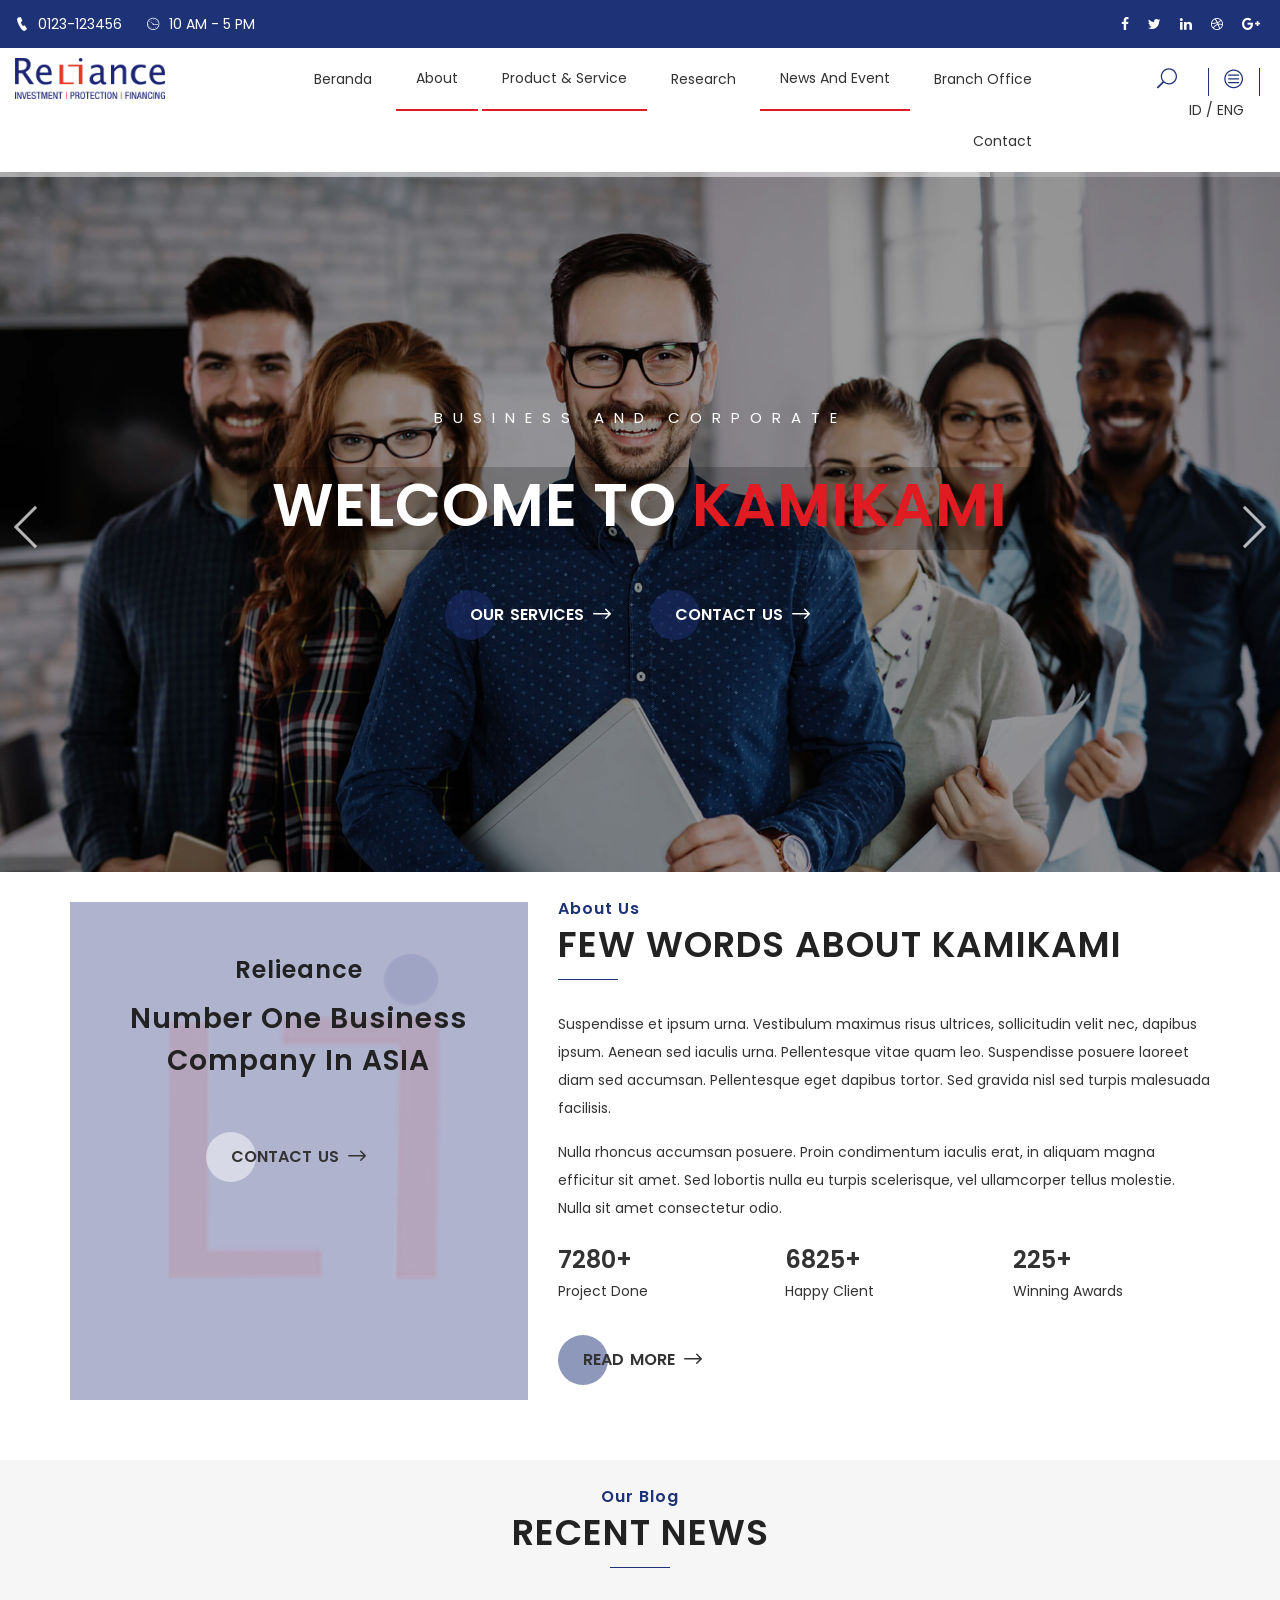
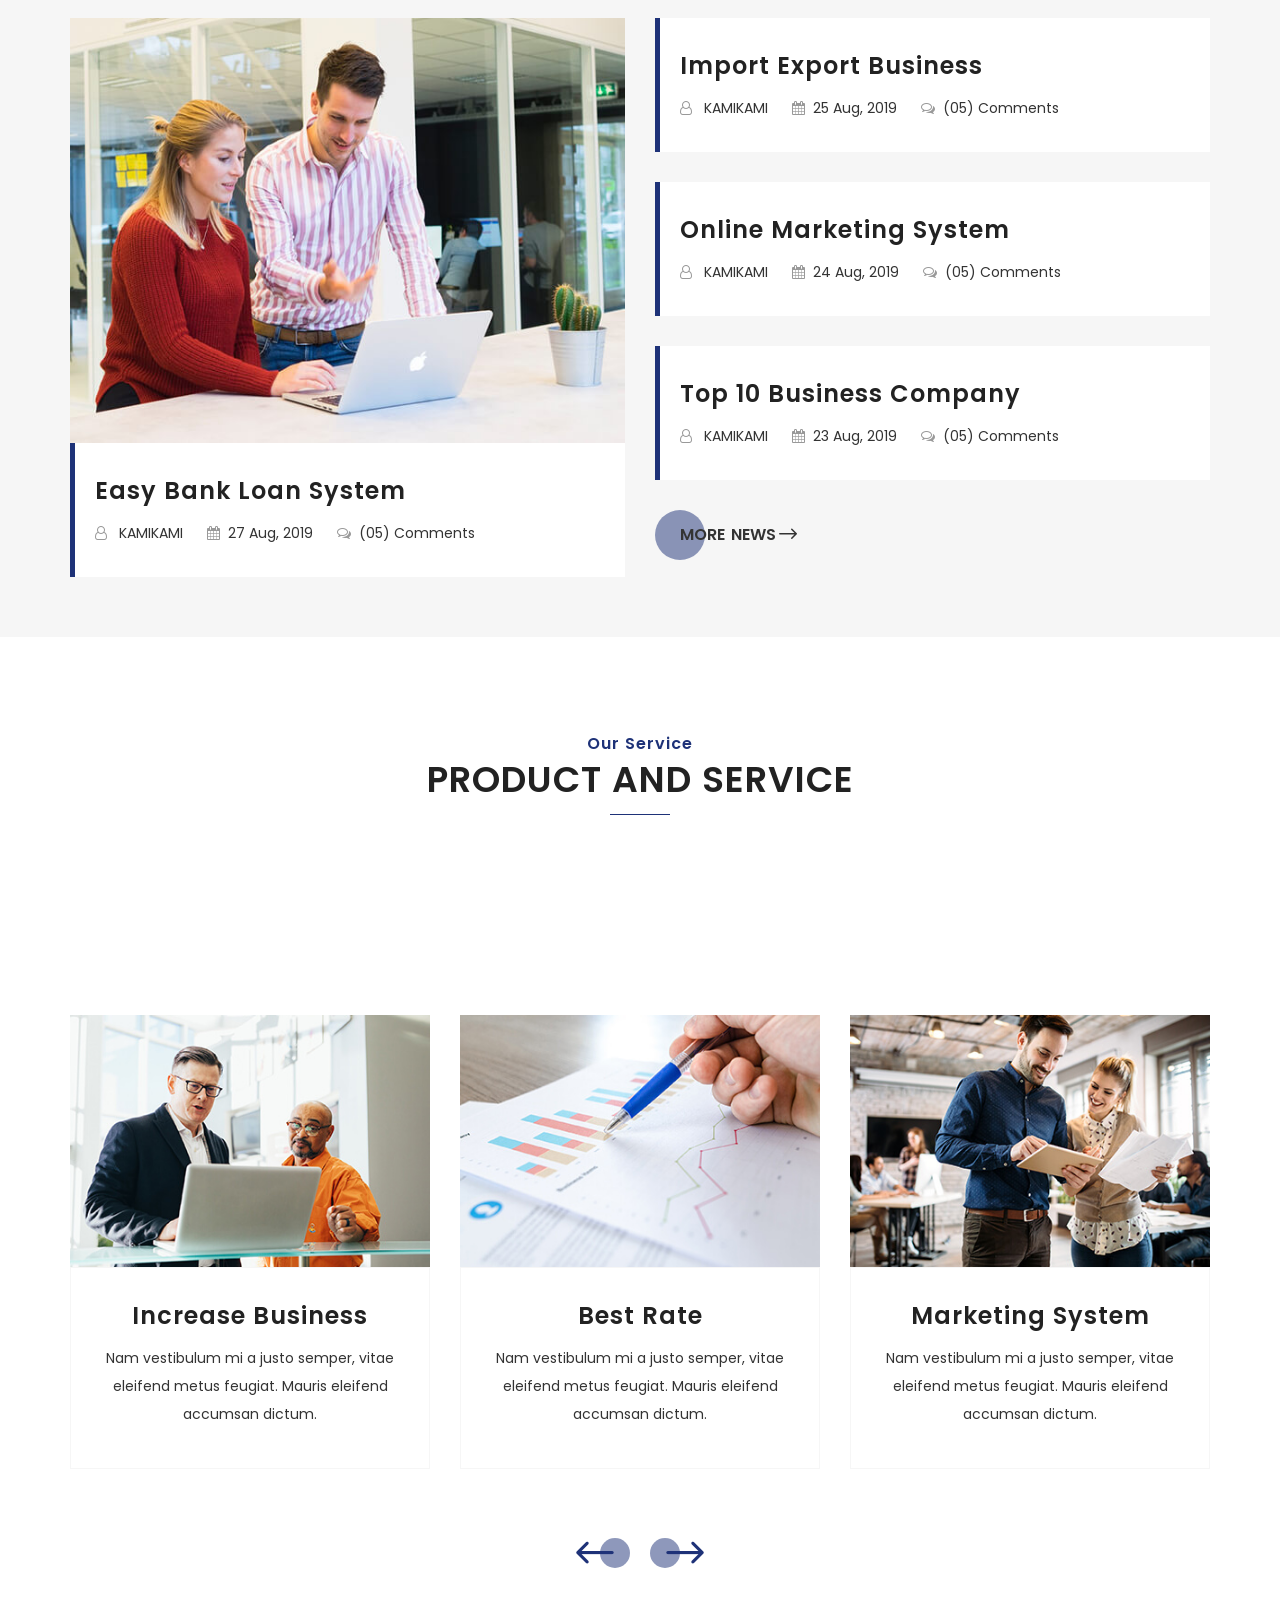
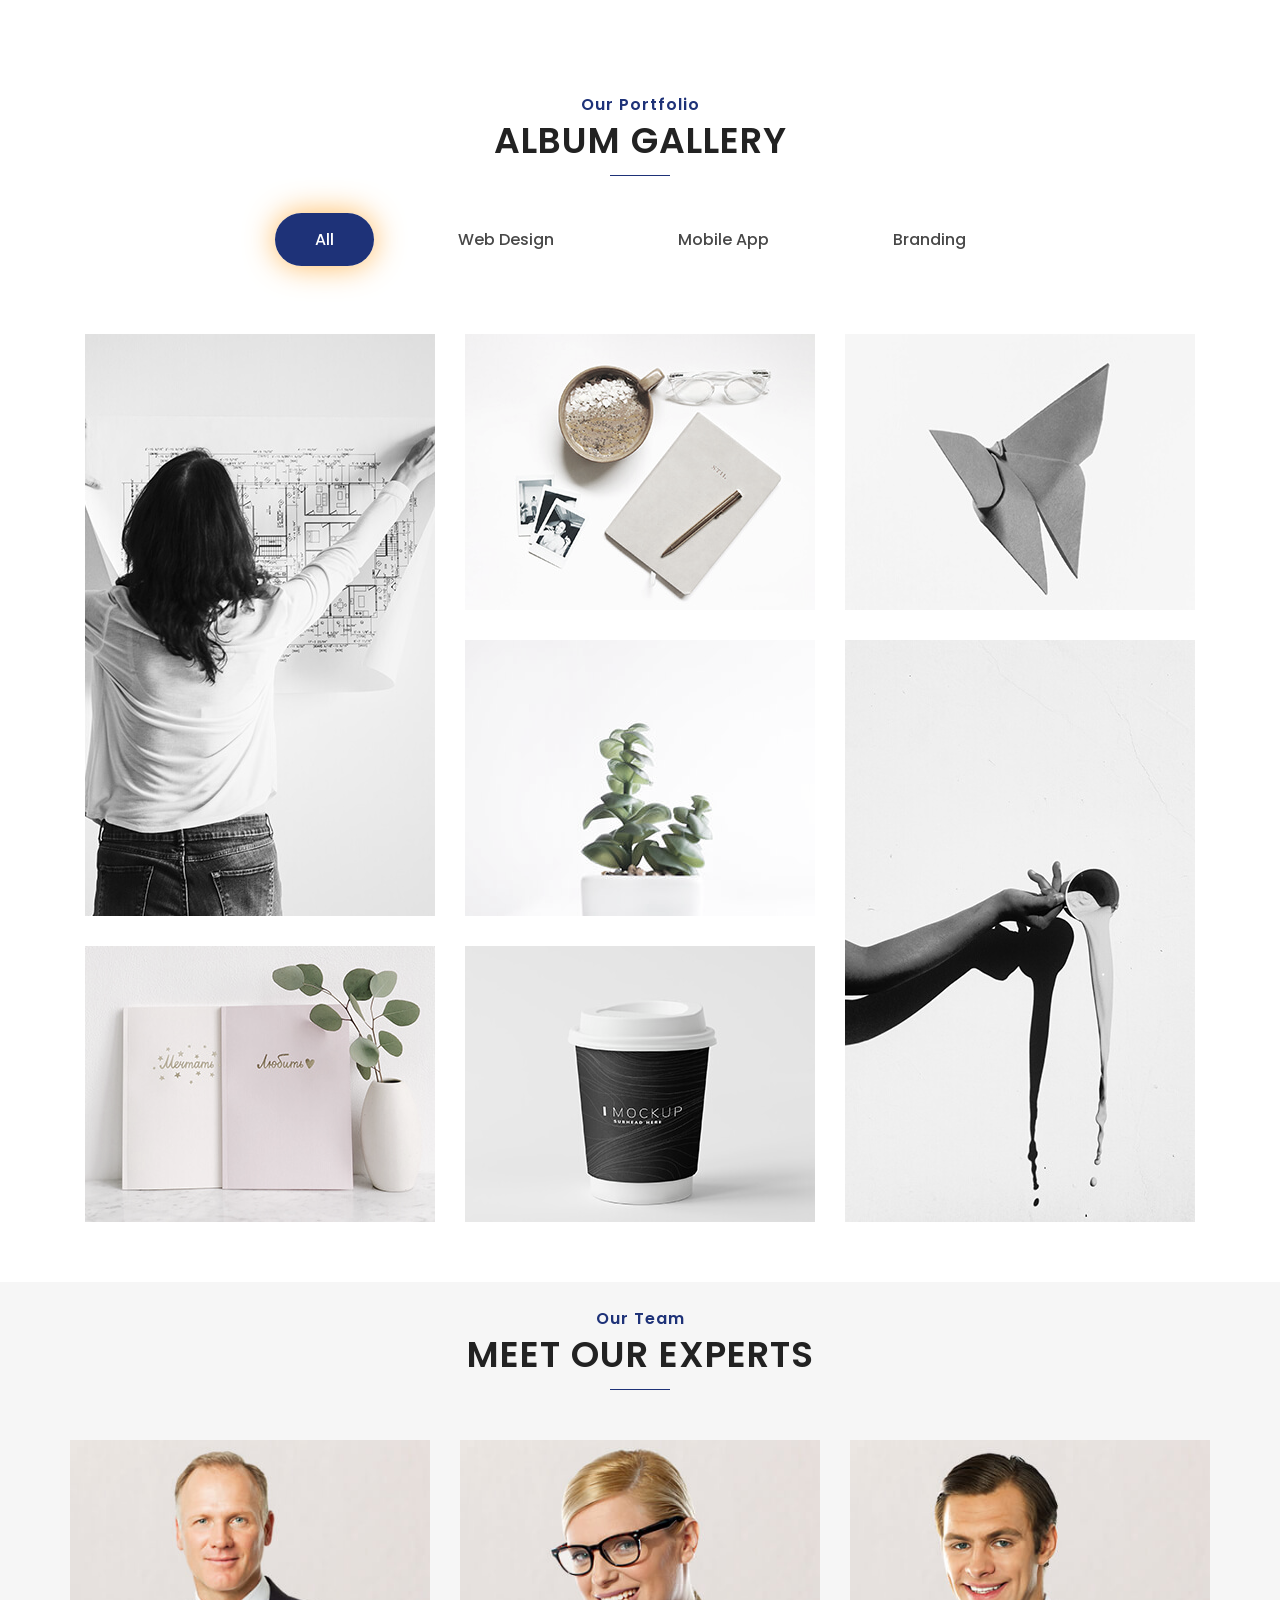
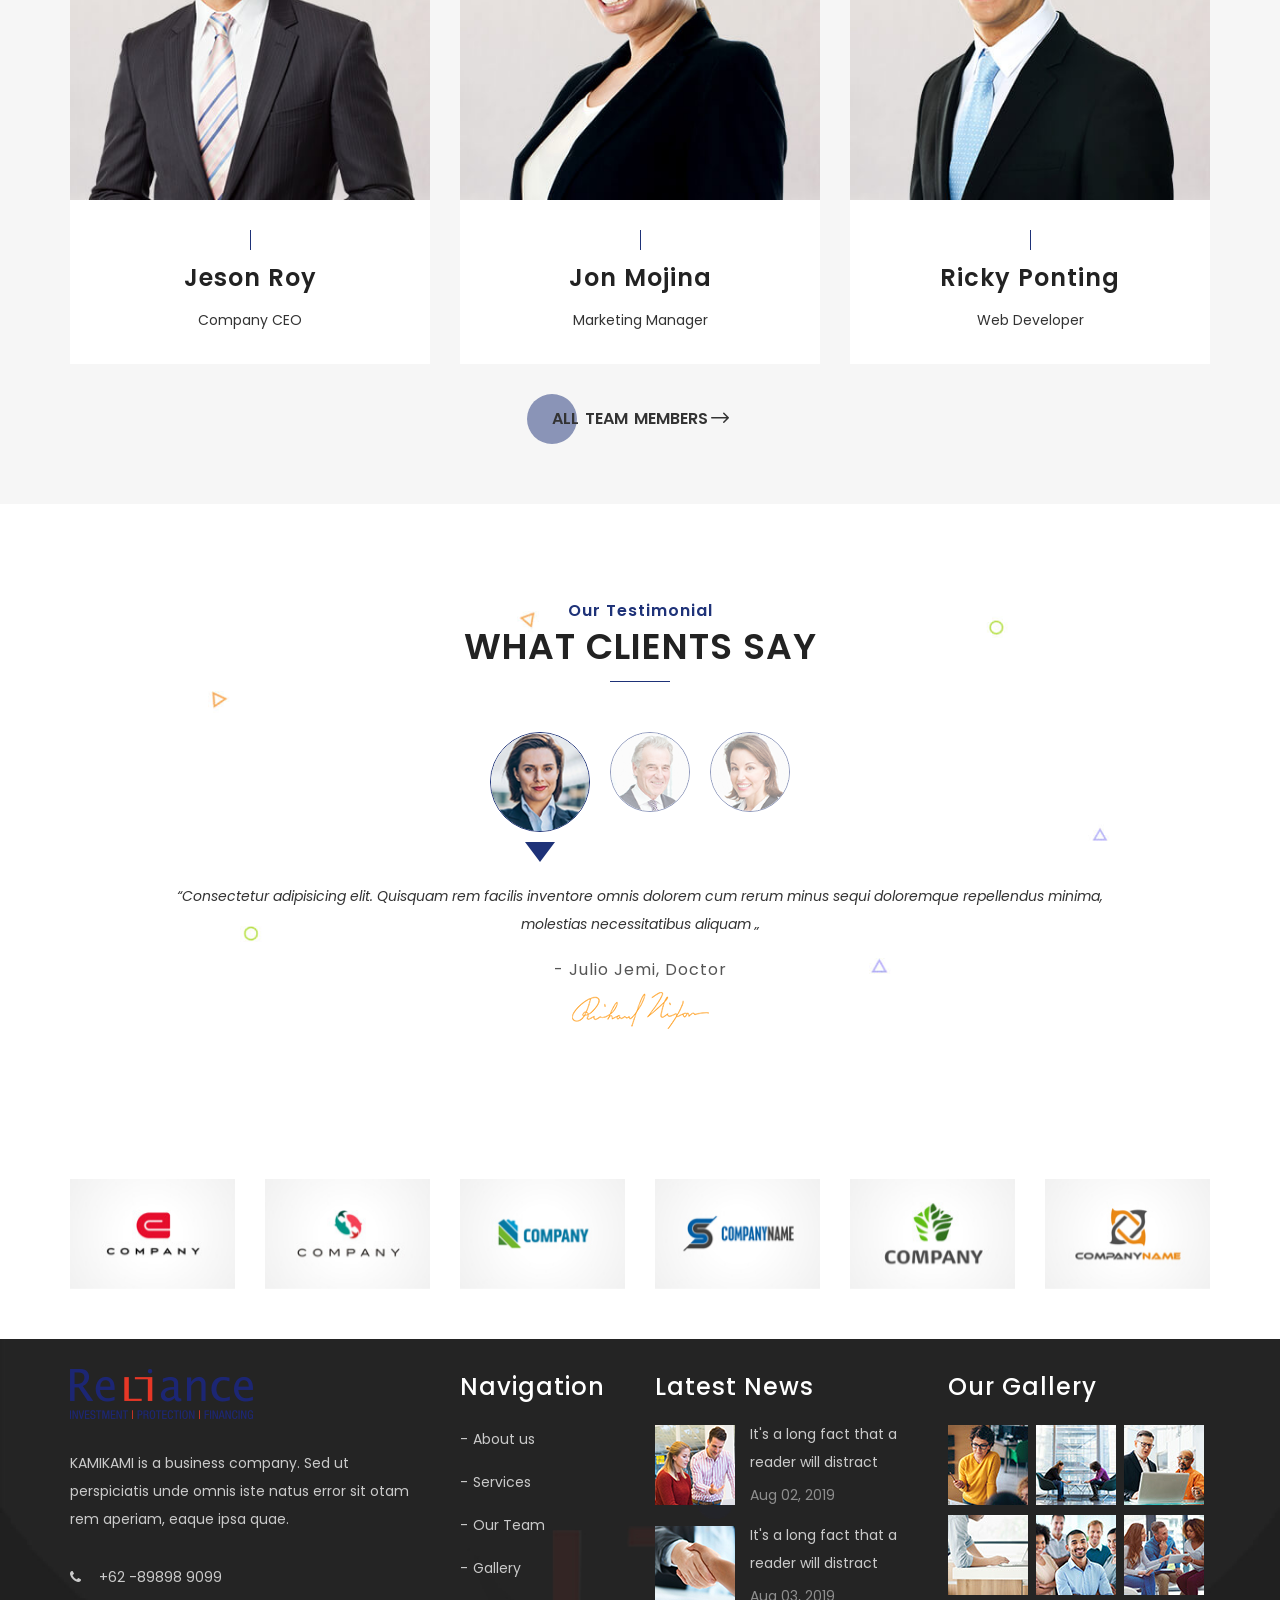
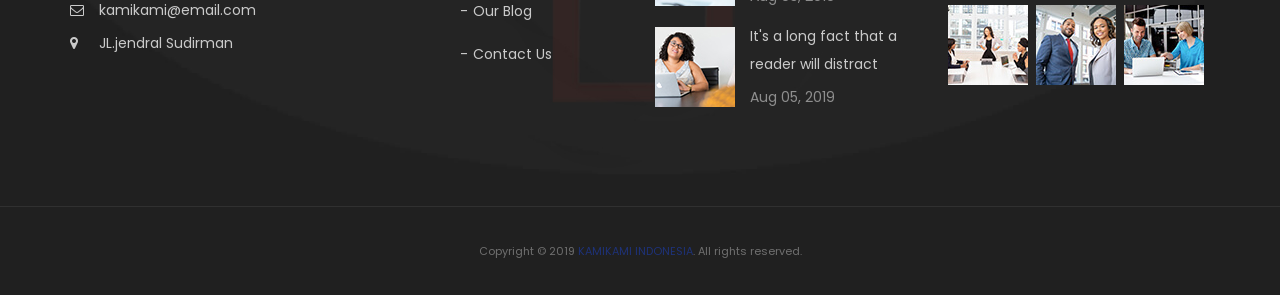
==== index.html @ caf6e126 "relience" ====
<!DOCTYPE html>
<html lang="en">


<head>

    <meta charset="utf-8">
    <meta http-equiv="X-UA-Compatible" content="IE=edge">
    <meta name="viewport" content="width=device-width, initial-scale=1">
    <meta name="description" content="KAMIKAMI - Business And Corporate HTML Template">
    <meta name="keywords" content="">
    <meta name="author" content="irstheme">

    <title>Relieance</title>

    <!-- Favicon -->
    <link href="images/favicon.ico" rel="shortcut icon" type="image/ico">
    <link href="images/favicon.ico" rel="icon" type="image/ico">

    <!-- Google Fonts -->
    <link href="https://fonts.googleapis.com/css?family=Poppins:400,500,600,700" rel="stylesheet">

    <!-- Bootstrap CSS -->
    <link href="css/bootstrap.min.css" rel="stylesheet">
    <!-- font-awesome CSS -->
    <link href="css/font-awesome.min.css" rel="stylesheet">
    <!-- elegant-fonts CSS -->
    <link href="css/elegant-fonts.css" rel="stylesheet">
    <!-- icofont.min CSS -->
    <link href="css/icofont.min.css" rel="stylesheet">
    <!-- stellarnav.min CSS -->
    <link href="css/stellarnav.min.css" rel="stylesheet">
    <!-- animate.min CSS -->
    <link href="css/animate.min.css" rel="stylesheet">
    <!-- animated-text CSS -->
    <link href="css/animated-text.css" rel="stylesheet">
    <!-- owl CSS -->
    <link href="css/owl.css" rel="stylesheet">
    <!-- slick CSS -->
    <link href="css/slick.css" rel="stylesheet">
    <!-- slick-theme CSS -->
    <link href="css/slick-theme.css" rel="stylesheet">
    <!-- jarallax CSS -->
    <link href="css/jarallax.css" rel="stylesheet">
    <!-- pogo-slider CSS -->
    <link href="css/pogo-slider.css" rel="stylesheet">

    <!-- Style CSS -->
    <link href="css/style.css" rel="stylesheet">

    <!-- Responsive CSS -->
    <link href="css/responsive.css" rel="stylesheet">

    <!-- HTML5 Shim and Respond.js IE8 support of HTML5 elements and media queries -->
    <!-- WARNING: Respond.js doesn't work if you view the page via file:// -->
    <!--[if lt IE 9]>
        <script src="https://oss.maxcdn.com/libs/html5shiv/3.7.0/html5shiv.js"></script>
        <script src="https://oss.maxcdn.com/libs/respond.js/1.4.2/respond.min.js"></script>
    <![endif]-->


</head>

<body>

    <!-- Preloader start -->
    <!-- <div id="preloader"></div> -->

    <!-- Header Start -->
    <header class="header-area header-two-area">
        <!-- Header Top Bar Start -->
        <div class="header-topbar-area">
            <div class="container-fluid">
                <div class="row">
                    <div class="col-lg-4 col-sm-7">
                        <div class="header-topbar-col">
                            <ul>
                                <li><i class="icofont-ui-call"></i> 0123-123456</li>
                                <li><i class="icofont-wall-clock"></i> 10 AM - 5 PM</li>
                            </ul>
                        </div>
                    </div>
                    <div class="col-lg-8 col-sm-5">
                        <div class="header-topbar-col topbar-social">
                            <ul>
                                <li><a href="#"><i class="fa fa-facebook"></i></a></li>
                                <li><a href="#"><i class="fa fa-twitter"></i></a></li>
                                <li><a href="#"><i class="fa fa-linkedin"></i></a></li>
                                <li><a href="#"><i class="fa fa-dribbble"></i></a></li>
                                <li><a href="#"><i class="fa fa-google-plus"></i></a></li>
                            </ul>
                        </div>
                    </div>
                </div>
            </div>
        </div>
        <div class="main-nav sticky-header">
            <div class="container-fluid">
                <div class="row">
                    <div class="col-xl-2 col-lg-2 col-md-4 col-sm-6 col-10">
                        <div class="header-logo">
                            <a href="#">
                                <img src="images/logo.png" alt="" class="img-fluid">
                            </a>
                        </div>
                    </div>
                    <div class="col-xl-8 col-lg-8 col-md-4 col-sm-3 col-2">
                        <div id="main-nav" class="stellarnav">
                            <ul>
                                <li><a href="">Beranda</a></li>
                                <li class="current-menu-item menu-item-has-children"><a href="#">About</a>
                                    <ul>
                                        <li><a href="#">Profile</a></li>
                                        <li><a href="#">Visi & Misi</a></li>
                                        <li><a href="#">Milestpone & Award</a></li>
                                        <li><a href="">Anual Report</a></li>



                                    </ul>
                                </li>

                                <li class="current-menu-item menu-item-has-children"><a href="#">Product & Service</a>
                                    <ul>
                                        <li><a href="#">Equity</a></li>
                                        <li><a href="#">Mutual Fund sales Agent</a></li>
                                        <li><a href="#">Visi & Misi</a></li>
                                        <li><a href="">Investment Banking</a></li>



                                    </ul>
                                </li>
                                <li><a href="about.html">Research</a></li>

                                <li class="current-menu-item menu-item-has-children"><a href="#">News and Event</a>
                                    <ul>
                                        <li><a href="#">PRESS RELEASE</a></li>
                                        <li><a href="#">Activity</a></li>
                                        <li><a href="#">Media</a></li>
                                        <li><a href="">Customer Survey</a></li>



                                    </ul>
                                </li>
                                <li><a href="contact.html">Branch Office</a></li>


                                <li><a href="contact.html">Contact</a></li>
                            </ul>
                        </div>
                    </div>
                    <div class="col-xl-2 col-lg-2 col-md-4 col-sm-3 col-12">
                        <div class="nav-search-col">
                            <ul>
                                <li><a href="#."><i class="icon_search" data-toggle="modal" data-target="#exampleModalCenter"></i></a></li>
                                <li class="tooglequicksupport"><a href="#"><i class="icon_menu-circle_alt2"></i></a></li>
                                <li class="tooglequicksupport">ID / ENG</li>
                            </ul>
                            <!-- Search Box modal -->
                            <div class="modal fade" id="exampleModalCenter" tabindex="-1" role="dialog" aria-labelledby="exampleModalCenterTitle" aria-hidden="true">
                                <div class="modal-dialog modal-dialog-centered" role="document">
                                    <div class="modal-content">
                                        <div class="modal-header">
                                            <h5 class="modal-title" id="exampleModalCenterTitle">what are you searching</h5>
                                            <button type="button" class="close" data-dismiss="modal" aria-label="Close">
                                      <span aria-hidden="true">&times;</span>
                                    </button>
                                        </div>
                                        <div class="modal-body">
                                            <div class="row">
                                                <div class="col-md-12">
                                                    <div class="sidebar-search-box">
                                                        <div class="input-group">
                                                            <input type="search" class="form-control" placeholder="Search Here...">
                                                            <div class="input-group-prepend">
                                                                <button class="btn input-group-text"><i class="icofont-search-2"></i></button>
                                                            </div>
                                                        </div>
                                                    </div>
                                                </div>
                                            </div>
                                        </div>
                                    </div>
                                </div>
                            </div>

                            <!-- Notification Bar Start -->
                            <div class="notification-bar">
                                <div class="notification-close">
                                    <a href="#"><i class="icon_close"></i></a>
                                </div>
                                <h4>Get quick support</h4>
                                <p><i class="icofont-email"></i> loreamIpsum@gmail.com</p>
                                <p><i class="icofont-telephone"></i> +62 8969 9999</p>
                                <p><i class="icofont-location-pin"></i>Jl. Jendral soedirman.</p>
                                <h4>Subscribe Now</h4>
                                <form>
                                    <input type="text" class="form-control" placeholder="Enter email">
                                    <button class="btn btn-primary" type="submit">Subscribe</button>
                                </form>
                                <h4>social</h4>
                                <ul>
                                    <li><a href="#"><i class="fa fa-facebook"></i></a></li>
                                    <li><a href="#"><i class="fa fa-twitter"></i></a></li>
                                    <li><a href="#"><i class="fa fa-linkedin"></i></a></li>
                                    <li><a href="#"><i class="fa fa-dribbble"></i></a></li>
                                    <li><a href="#"><i class="fa fa-google-plus"></i></a></li>
                                </ul>
                            </div>
                        </div>
                    </div>
                </div>
            </div>
        </div>
    </header>

    <!-- Main Slider Start -->
    <section class="main-slider-section main-slider-two-section">
        <!-- Pogo Silder Start -->
        <div class="pogoSlider" id="pogo-slider" style="height: 700px;">
            <div class="pogoSlider-slide" data-transition="shrinkReveal" data-duration="1000" style="background-image:url(images/slider/1.jpg);">
                <!-- Slider Elements -->
                <div class="silder-elements container">
                    <p class="pogoSlider-slide-element slider-para" data-in="slideDown" data-out="slideDown" data-duration="1000" data-delay="500">Business and corporate</p>
                    <h2 class="pogoSlider-slide-element slider-main-title" data-in="slideUp" data-out="slideUp" data-duration="1000" data-delay="500">Welcome to <span>KAMIKAMI</span></h2>
                    <div class="pogoSlider-slide-element" data-in="expand" data-out="slideUp" data-duration="1000" data-delay="500">
                        <a class="btn btn-primary theme-btn" href="#" role="button">Our Services <i class="arrow_right"></i></a>
                        <a class="btn btn-primary theme-btn" href="contact.html" role="button">Contact Us <i class="arrow_right"></i></a>
                    </div>
                </div>
            </div>
            <div class="pogoSlider-slide" data-transition="shrinkReveal" data-duration="1000" style="background-image:url(images/slider/2.jpg);">
                <!-- Slider Elements -->
                <div class="silder-elements container">
                    <p class="pogoSlider-slide-element slider-para" data-in="slideDown" data-out="slideDown" data-duration="1000" data-delay="500">Business and corporate</p>
                    <h2 class="pogoSlider-slide-element slider-main-title" data-in="slideUp" data-out="slideUp" data-duration="1000" data-delay="500">increase <span>business income</span></h2>
                    <div class="pogoSlider-slide-element" data-in="expand" data-out="slideUp" data-duration="1000" data-delay="500">
                        <a class="btn btn-primary theme-btn" href="#l" role="button">Our Services <i class="arrow_right"></i></a>
                        <a class="btn btn-primary theme-btn" href="#" role="button">Contact Us <i class="arrow_right"></i></a>
                    </div>
                </div>
            </div>
            <div class="pogoSlider-slide" data-transition="shrinkReveal" data-duration="1000" style="background-image:url(images/slider/3.jpg);">
                <!-- Slider Elements -->
                <div class="silder-elements container">
                    <p class="pogoSlider-slide-element slider-para" data-in="slideDown" data-out="slideDown" data-duration="1000" data-delay="500">Business and corporate</p>
                    <h2 class="pogoSlider-slide-element slider-main-title" data-in="slideUp" data-out="slideUp" data-duration="1000" data-delay="500">We are very <span>helpful</span></h2>
                    <div class="pogoSlider-slide-element" data-in="expand" data-out="slideUp" data-duration="1000" data-delay="500">
                        <a class="btn btn-primary theme-btn" href="service.html" role="button">Our Services <i class="arrow_right"></i></a>
                        <a class="btn btn-primary theme-btn" href="contact.html" role="button">Contact Us <i class="arrow_right"></i></a>
                    </div>
                </div>
            </div>
        </div>
        <!--Pogo Silder End -->
    </section>

    <!-- About Start -->
    <section class="default-section about-area about-two-area">
        <div class="container">
            <div class="row">
                <div class="col-lg-5">
                    <div class="default-col about-col">
                        <div class="about-box">
                            <img src="images/white-theme-icon.png" alt="">
                            <div class="about-box-content">
                                <h4>Relieance</h4>
                                <h3>number one business company In ASIA</h3>
                                <a class="btn btn-primary theme-btn" href="contact.html" role="button">Contact Us <i class="arrow_right"></i></a>
                            </div>
                        </div>
                    </div>
                </div>
                <div class="col-lg-7">
                    <div class="default-col about-col">
                        <div class="title-col">
                            <h6>About Us</h6>
                            <h2>few words about KAMIKAMI</h2>
                            <div class="title-bdr"></div>
                        </div>
                        <p class="mb-3">Suspendisse et ipsum urna. Vestibulum maximus risus ultrices, sollicitudin velit nec, dapibus ipsum. Aenean sed iaculis urna. Pellentesque vitae quam leo. Suspendisse posuere laoreet diam sed accumsan. Pellentesque eget dapibus
                            tortor. Sed gravida nisl sed turpis malesuada facilisis.</p>
                        <p class="mb-4">Nulla rhoncus accumsan posuere. Proin condimentum iaculis erat, in aliquam magna efficitur sit amet. Sed lobortis nulla eu turpis scelerisque, vel ullamcorper tellus molestie. Nulla sit amet consectetur odio.</p>
                        <div class="row">
                            <div class="col-lg-4 col-sm-4">
                                <div class="counter-box">
                                    <div class="counter">8000</div>
                                    <p>Project Done</p>
                                </div>
                            </div>
                            <div class="col-lg-4 col-sm-4">
                                <div class="counter-box">
                                    <div class="counter">7500</div>
                                    <p>Happy Client</p>
                                </div>
                            </div>
                            <div class="col-lg-4 col-sm-4">
                                <div class="counter-box">
                                    <div class="counter">250</div>
                                    <p>winning awards</p>
                                </div>
                            </div>
                            <div class="col-lg-12 center575">
                                <a class="btn btn-primary theme-btn" href="#" role="button">Read More <i class="arrow_right"></i></a>
                            </div>
                        </div>
                    </div>
                </div>
            </div>
        </div>
    </section>

    <!-- Separator Start
    <section class="default-section separator-area background-image" data-src="images/bg/banner.jpg">
        <div class="container">
            <div class="row justify-content-end">
                <div class="col-lg-7">
                    <div class="default-col separator-col mb-0">
                        <div class="title-col">
                            <h2>Very essential business tips. Don't miss it</h2>
                            <div class="title-bdr"></div>
                        </div>
                        <p>Sed ut perspiciatis unde omnis iste natus error sit voluptatem accusantium doloremque laudantium, totam rem aperiam, eaque ipsa quae ab illo inventore veritatis. Nulla rhoncus accumsan posuere.</p>
                        <a href="https://player.vimeo.com/video/28017924" class="html5lightbox" title="Business Tips">
                            <img src="images/play-button.png" alt="">
                        </a>
                    </div>
                </div>
            </div>
        </div>
    </section>

     Service Start -->

    <!-- Blog Start -->
    <section class="default-section blog-area">
        <div class="container">
            <div class="row justify-content-center">
                <div class="col-lg-8">
                    <div class="title-col">
                        <h6>our blog</h6>
                        <h2>Recent News</h2>
                        <div class="title-bdr"></div>
                    </div>
                </div>
            </div>
            <div class="row">
                <div class="col-lg-6">
                    <div class="default-col">
                        <div class="blog-col">
                            <figure>
                                <img src="images/blog/1.jpg" alt="">
                            </figure>
                            <div class="blog-col-content">
                                <h4><a href="blog-details.html">Easy bank loan system</a></h4>
                                <ul>
                                    <li><i class="fa fa-user-o"></i> <a href="#">KAMIKAMI</a></li>
                                    <li><i class="fa fa-calendar"></i><a href="#">27 Aug, 2019</a></li>
                                    <li><i class="fa fa-comments-o"></i><a href="#">(05) Comments</a></li>
                                </ul>
                            </div>
                        </div>
                    </div>
                </div>
                <div class="col-lg-6">
                    <div class="default-col">
                        <div class="blog-col mb-30">
                            <div class="blog-col-content">
                                <h4><a href="blog-details.html">import export business</a></h4>
                                <ul>
                                    <li><i class="fa fa-user-o"></i> <a href="#">KAMIKAMI</a></li>
                                    <li><i class="fa fa-calendar"></i><a href="#">25 Aug, 2019</a></li>
                                    <li><i class="fa fa-comments-o"></i><a href="#">(05) Comments</a></li>
                                </ul>
                            </div>
                        </div>
                        <div class="blog-col mb-30">
                            <div class="blog-col-content">
                                <h4><a href="blog-details.html">online marketing system</a></h4>
                                <ul>
                                    <li><i class="fa fa-user-o"></i> <a href="#">KAMIKAMI</a></li>
                                    <li><i class="fa fa-calendar"></i><a href="#">24 Aug, 2019</a></li>
                                    <li><i class="fa fa-comments-o"></i><a href="#">(05) Comments</a></li>
                                </ul>
                            </div>
                        </div>
                        <div class="blog-col mb-30">
                            <div class="blog-col-content">
                                <h4><a href="blog-details.html">top 10 business company</a></h4>
                                <ul>
                                    <li><i class="fa fa-user-o"></i> <a href="#">KAMIKAMI</a></li>
                                    <li><i class="fa fa-calendar"></i><a href="#">23 Aug, 2019</a></li>
                                    <li><i class="fa fa-comments-o"></i><a href="#">(05) Comments</a></li>
                                </ul>
                            </div>
                        </div>
                        <a class="btn btn-primary theme-btn" href="blog-full-width.html" role="button">More News<i class="arrow_right"></i></a>
                    </div>
                </div>
            </div>
        </div>
    </section>

    <section class="default-section service-two-area">
        <div class="container">
            <div class="row justify-content-center">
                <div class="col-lg-8">
                    <div class="title-col">
                        <h6>Our Service</h6>
                        <h2>Product And Service</h2>
                        <div class="title-bdr"></div>
                    </div>
                </div>
            </div>
        </div>
        <div class="service-particles-area background-image jarallax" data-src="images/bg/1.jpg">
            <div id="particles-js"></div>
        </div>
        <div class="service-two-row">
            <div class="container">
                <div class="row">
                    <div class="col-lg-12">
                        <div class="default-col service-two-col">
                            <div class="service-slider">
                                <div class="service-item-box">
                                    <img src="images/service/1.jpg" alt="">
                                    <div class="service-two-content">
                                        <h4>Business plan</h4>
                                        <p>Nam vestibulum mi a justo semper, vitae eleifend metus feugiat. Mauris eleifend accumsan dictum.</p>
                                        <div class="case-btn">
                                            <a class="btn btn-primary theme-btn" href="service-details.html" role="button">Read More <i class="arrow_right"></i></a>
                                        </div>
                                    </div>
                                </div>
                                <div class="service-item-box">
                                    <img src="images/service/2.jpg" alt="">
                                    <div class="service-two-content">
                                        <h4>increase business</h4>
                                        <p>Nam vestibulum mi a justo semper, vitae eleifend metus feugiat. Mauris eleifend accumsan dictum.</p>
                                        <div class="case-btn">
                                            <a class="btn btn-primary theme-btn" href="service-details.html" role="button">Read More <i class="arrow_right"></i></a>
                                        </div>
                                    </div>
                                </div>
                                <div class="service-item-box">
                                    <img src="images/service/3.jpg" alt="">
                                    <div class="service-two-content">
                                        <h4>best rate</h4>
                                        <p>Nam vestibulum mi a justo semper, vitae eleifend metus feugiat. Mauris eleifend accumsan dictum.</p>
                                        <div class="case-btn">
                                            <a class="btn btn-primary theme-btn" href="service-details.html" role="button">Read More <i class="arrow_right"></i></a>
                                        </div>
                                    </div>
                                </div>
                                <div class="service-item-box">
                                    <img src="images/service/4.jpg" alt="">
                                    <div class="service-two-content">
                                        <h4>marketing system</h4>
                                        <p>Nam vestibulum mi a justo semper, vitae eleifend metus feugiat. Mauris eleifend accumsan dictum.</p>
                                        <div class="case-btn">
                                            <a class="btn btn-primary theme-btn" href="service-details.html" role="button">Read More <i class="arrow_right"></i></a>
                                        </div>
                                    </div>
                                </div>
                                <div class="service-item-box">
                                    <img src="images/service/5.jpg" alt="">
                                    <div class="service-two-content">
                                        <h4>Best value</h4>
                                        <p>Nam vestibulum mi a justo semper, vitae eleifend metus feugiat. Mauris eleifend accumsan dictum.</p>
                                        <div class="case-btn">
                                            <a class="btn btn-primary theme-btn" href="service-details.html" role="button">Read More <i class="arrow_right"></i></a>
                                        </div>
                                    </div>
                                </div>
                                <div class="service-item-box">
                                    <img src="images/service/6.jpg" alt="">
                                    <div class="service-two-content">
                                        <h4>Best support</h4>
                                        <p>Nam vestibulum mi a justo semper, vitae eleifend metus feugiat. Mauris eleifend accumsan dictum.</p>
                                        <div class="case-btn">
                                            <a class="btn btn-primary theme-btn" href="service-details.html" role="button">Read More <i class="arrow_right"></i></a>
                                        </div>
                                    </div>
                                </div>
                            </div>
                        </div>
                    </div>
                </div>
            </div>
        </div>
    </section>

    <!-- Consultation Start 
    <section class="default-section consultation-area background-image" data-src="images/bg/2.jpg">
        <div class="container">
            <div class="row">
                <div class="col-lg-7">
                    <div class="default-col consultation-col m-0">
                        <div class="title-col">
                            <h6>Free Consulting</h6>
                            <h2>don't hesitate to ask</h2>
                            <div class="title-bdr"></div>
                        </div>
                        <form>
                            <div class="row">
                                <div class="col-lg-12">
                                    <input type="text" class="form-control" placeholder="Name">
                                </div>
                                <div class="col-lg-6">
                                    <input type="email" class="form-control" placeholder="Email">
                                </div>
                                <div class="col-lg-6">
                                    <input type="text" class="form-control" placeholder="Phone Number">
                                </div>
                                <div class="col-lg-12">
                                    <textarea class="form-control" rows="3" placeholder="Case Details..."></textarea>
                                </div>
                                <div class="col-lg-12">
                                    <button class="btn btn-primary theme-btn" type="submit">Submit Now <i class="arrow_right"></i></button>
                                </div>
                            </div>
                        </form>
                    </div>
                </div>
                <div class="col-lg-5">
                    <div class="default-col m-0">
                        <img src="images/woman.png" alt="">
                    </div>
                </div>
            </div>
        </div>
    </section>

  ortfolio Start -->
    <section class="portfolio-area default-section" id="portfolio">
        <div class="container">
            <div class="row justify-content-center">
                <div class="col-lg-8">
                    <div class="title-col">
                        <h6>Our Portfolio</h6>
                        <h2>Album Gallery</h2>
                        <div class="title-bdr"></div>
                    </div>
                </div>
            </div>
            <div class="row">
                <div class="col col-xs-12 sortable-gallery">
                    <div class="gallery-filters">
                        <ul>
                            <li><a data-filter="*" href="#" class="active">All</a></li>
                            <li><a data-filter=".web-design" href="#">Web design</a></li>
                            <li><a data-filter=".maobile-app" href="#">Mobile App</a></li>
                            <li><a data-filter=".branding" href="#">Branding</a></li>
                        </ul>
                    </div>
                    <div class="gallery-container masonry-gallery">
                        <div class="grid web-design">
                            <div class="portfolio-item">
                                <img src="images/portfolio/1.jpg" alt="">
                                <div class="portfolio-layer">
                                    <a href="images/portfolio/1.jpg" class="html5lightbox" data-group="myportfoliogroup" data-thumbnail="images/portfolio/1.jpg" title="Project 1">
                                        <i class="icon_zoom-in_alt"></i>
                                    </a>
                                </div>
                            </div>
                        </div>
                        <div class="grid web-design maobile-app">
                            <div class="portfolio-item">
                                <img src="images/portfolio/2.jpg" alt="">
                                <div class="portfolio-layer">
                                    <a href="images/portfolio/2.jpg" class="html5lightbox" data-group="myportfoliogroup" data-thumbnail="images/portfolio/2.jpg" title="Project 2">
                                        <i class="icon_zoom-in_alt"></i>
                                    </a>
                                </div>
                            </div>
                        </div>
                        <div class="grid branding">
                            <div class="portfolio-item">
                                <img src="images/portfolio/3.jpg" alt="">
                                <div class="portfolio-layer">
                                    <a href="images/portfolio/3.jpg" class="html5lightbox" data-group="myportfoliogroup" data-thumbnail="images/portfolio/3.jpg" title="Project 3">
                                        <i class="icon_zoom-in_alt"></i>
                                    </a>
                                </div>
                            </div>
                        </div>
                        <div class="grid web-design branding">
                            <div class="portfolio-item">
                                <img src="images/portfolio/4.jpg" alt="">
                                <div class="portfolio-layer">
                                    <a href="images/portfolio/4.jpg" class="html5lightbox" data-group="myportfoliogroup" data-thumbnail="images/portfolio/4.jpg" title="Project 4">
                                        <i class="icon_zoom-in_alt"></i>
                                    </a>
                                </div>
                            </div>
                        </div>
                        <div class="grid branding">
                            <div class="portfolio-item">
                                <img src="images/portfolio/5.jpg" alt="">
                                <div class="portfolio-layer">
                                    <a href="images/portfolio/5.jpg" class="html5lightbox" data-group="myportfoliogroup" data-thumbnail="images/portfolio/5.jpg" title="Project 5">
                                        <i class="icon_zoom-in_alt"></i>
                                    </a>
                                </div>
                            </div>
                        </div>
                        <div class="grid web-design">
                            <div class="portfolio-item">
                                <img src="images/portfolio/6.jpg" alt="">
                                <div class="portfolio-layer">
                                    <a href="images/portfolio/6.jpg" class="html5lightbox" data-group="myportfoliogroup" data-thumbnail="images/portfolio/6.jpg" title="Project 6">
                                        <i class="icon_zoom-in_alt"></i>
                                    </a>
                                </div>
                            </div>
                        </div>
                        <div class="grid web-design maobile-app">
                            <div class="portfolio-item">
                                <img src="images/portfolio/7.jpg" alt="">
                                <div class="portfolio-layer">
                                    <a href="images/portfolio/7.jpg" class="html5lightbox" data-group="myportfoliogroup" data-thumbnail="images/portfolio/7.jpg" title="Project 7">
                                        <i class="icon_zoom-in_alt"></i>
                                    </a>
                                </div>
                            </div>
                        </div>
                    </div>
                </div>
            </div>
        </div>
    </section>

    <!-- Team Start -->
    <section class="default-section team-area">
        <div class="container">
            <div class="row justify-content-center">
                <div class="col-lg-8">
                    <div class="title-col">
                        <h6>Our Team</h6>
                        <h2>Meet our experts</h2>
                        <div class="title-bdr"></div>
                    </div>
                </div>
            </div>
            <div class="row justify-content-center">
                <div class="col-lg-4 col-md-6">
                    <div class="default-col team-col">
                        <img src="images/team/1.jpg" alt="">
                        <div class="team-name">
                            <div class="vr-bdr"></div>
                            <h4><a href="team-details.html">Jeson Roy</a></h4>
                            <p>Company CEO</p>
                        </div>
                    </div>
                </div>
                <div class="col-lg-4 col-md-6">
                    <div class="default-col team-col">
                        <img src="images/team/2.jpg" alt="">
                        <div class="team-name">
                            <div class="vr-bdr"></div>
                            <h4><a href="team-details.html">Jon Mojina</a></h4>
                            <p>Marketing Manager</p>
                        </div>
                    </div>
                </div>
                <div class="col-lg-4 col-md-6">
                    <div class="default-col team-col">
                        <img src="images/team/3.jpg" alt="">
                        <div class="team-name">
                            <div class="vr-bdr"></div>
                            <h4><a href="team-details.html">Ricky Ponting</a></h4>
                            <p>Web Developer</p>
                        </div>
                    </div>
                </div>
            </div>
            <div class="row">
                <div class="col-lg-12">
                    <div class="all-btn">
                        <a class="btn btn-primary theme-btn" href="team.html" role="button">All Team Members<i class="arrow_right"></i></a>
                    </div>
                </div>
            </div>
        </div>
    </section>

    <!-- Testimonial Start -->
    <section class="testimonial-area default-section background-image" data-src="images/bg/3.jpg">
        <div class="container">
            <div class="row justify-content-center">
                <div class="col-lg-8">
                    <div class="title-col">
                        <h6>Our testimonial</h6>
                        <h2>What clients say</h2>
                        <div class="title-bdr"></div>
                    </div>
                </div>
            </div>
            <div class="row justify-content-center">
                <div class="col-lg-10">
                    <div class="testimonial-col">
                        <div class="bd-example">
                            <div id="carouselExampleCaptions" class="carousel slide" data-ride="carousel">
                                <ol class="carousel-indicators">
                                    <li data-target="#carouselExampleCaptions" data-slide-to="0" class="active">
                                        <img src="images/testimonial/1.jpg" alt="">
                                    </li>
                                    <li data-target="#carouselExampleCaptions" data-slide-to="1">
                                        <img src="images/testimonial/2.jpg" alt="">
                                    </li>
                                    <li data-target="#carouselExampleCaptions" data-slide-to="2">
                                        <img src="images/testimonial/3.jpg" alt="">
                                    </li>
                                </ol>
                                <div class="carousel-inner">
                                    <div class="carousel-item active">
                                        <div class="testimonial-item">
                                            <p>“Consectetur adipisicing elit. Quisquam rem facilis inventore omnis dolorem cum rerum minus sequi doloremque repellendus minima, molestias necessitatibus aliquam „</p>
                                            <h6> - Julio Jemi, Doctor</h6>
                                            <img src="images/testimonial/name.png" alt="">
                                        </div>
                                    </div>
                                    <div class="carousel-item">
                                        <div class="testimonial-item">
                                            <p>“Consectetur adipisicing elit. Quisquam rem facilis inventore omnis dolorem cum rerum minus sequi doloremque repellendus minima, molestias necessitatibus aliquam „</p>
                                            <h6> - Mark Colis, Developer</h6>
                                            <img src="images/testimonial/name.png" alt="">
                                        </div>
                                    </div>
                                    <div class="carousel-item">
                                        <div class="testimonial-item">
                                            <p>“Consectetur adipisicing elit. Quisquam rem facilis inventore omnis dolorem cum rerum minus sequi doloremque repellendus minima, molestias necessitatibus aliquam „</p>
                                            <h6> - Semi, Teacher</h6>
                                            <img src="images/testimonial/name.png" alt="">
                                        </div>
                                    </div>
                                </div>
                                <a class="carousel-control-prev" href="#carouselExampleCaptions" role="button" data-slide="prev">
                                    <span class="carousel-control-prev-icon" aria-hidden="true"></span>
                                    <span class="sr-only">Previous</span>
                                </a>
                                <a class="carousel-control-next" href="#carouselExampleCaptions" role="button" data-slide="next">
                                    <span class="carousel-control-next-icon" aria-hidden="true"></span>
                                    <span class="sr-only">Next</span>
                                </a>
                            </div>
                        </div>
                    </div>
                </div>
            </div>
        </div>
    </section>

    <!-- Client Start -->
    <section class="default-section client-area">
        <div class="container">
            <div class="row">
                <div class="col-lg-12">
                    <div class="default-col client-slider">
                        <div class="item">
                            <a href="#"><img src="images/clients/1.jpg" alt=""></a>
                        </div>
                        <div class="item">
                            <a href="#"><img src="images/clients/2.jpg" alt=""></a>
                        </div>
                        <div class="item">
                            <a href="#"><img src="images/clients/3.jpg" alt=""></a>
                        </div>
                        <div class="item">
                            <a href="#"><img src="images/clients/4.jpg" alt=""></a>
                        </div>
                        <div class="item">
                            <a href="#"><img src="images/clients/5.jpg" alt=""></a>
                        </div>
                        <div class="item">
                            <a href="#"><img src="images/clients/6.jpg" alt=""></a>
                        </div>
                    </div>
                </div>
            </div>
        </div>
    </section>

    <!-- Footer Start -->
    <section class="footer-area default-section background-image" data-src="images/bg/footer.jpg">
        <div class="container">
            <div class="row">
                <div class="col-xl-4 col-lg-6 col-md-6">
                    <div class="default-col widget footer-about">
                        <img src="images/logo-white.png" alt="">
                        <p>KAMIKAMI is a business company. Sed ut perspiciatis unde omnis iste natus error sit otam rem aperiam, eaque ipsa quae.</p>
                        <div class="footer-info">
                            <p><i class="fa fa-phone" aria-hidden="true"></i> +62 -89898 9099</p>
                            <p><i class="fa fa-envelope-o" aria-hidden="true"></i> kamikami@email.com</p>
                            <p><i class="fa fa-map-marker" aria-hidden="true"></i> JL.jendral Sudirman</p>
                        </div>
                    </div>
                </div>
                <div class="col-xl-2 col-lg-6 col-md-6">
                    <div class="default-col widget footer-links">
                        <h4 class="widget-title">Navigation</h4>
                        <ul>
                            <li>-<a href="#">About us</a></li>
                            <li>-<a href="#">Services</a></li>
                            <li>-<a href="#">Our Team</a></li>
                            <li>-<a href="#">Gallery</a></li>
                            <li>-<a href="#">Our Blog</a></li>
                            <li>-<a href="#">Contact Us</a></li>
                        </ul>
                    </div>
                </div>
                <div class="col-xl-3 col-lg-6 col-md-6">
                    <div class="default-col widget my-post">
                        <h4 class="widget-title">Latest news</h4>
                        <div class="post">
                            <img src="images/blog/s-1.jpg" alt="">
                            <a href="#">It's a long fact that a reader will distract</a>
                            <p>Aug 02, 2019</p>
                        </div>
                        <div class="post">
                            <img src="images/blog/s-2.jpg" alt="">
                            <a href="#">It's a long fact that a reader will distract</a>
                            <p>Aug 03, 2019</p>
                        </div>
                        <div class="post">
                            <img src="images/blog/s-3.jpg" alt="">
                            <a href="#">It's a long fact that a reader will distract</a>
                            <p>Aug 05, 2019</p>
                        </div>
                    </div>
                </div>
                <div class="col-xl-3 col-lg-6 col-md-6">
                    <div class="default-col widget my-gallery">
                        <h4 class="widget-title">Our Gallery</h4>
                        <ul>
                            <li>
                                <a href="images/gallery/b-1.jpg" class="html5lightbox" data-group="mygroup" data-thumbnail="images/gallery/1.jpg" title="Project 1">
                                    <img src="images/gallery/1.jpg" alt="">
                                </a>
                            </li>
                            <li>
                                <a href="images/gallery/b-2.jpg" class="html5lightbox" data-group="mygroup" data-thumbnail="images/gallery/2.jpg" title="Project 2">
                                    <img src="images/gallery/2.jpg" alt="">
                                </a>
                            </li>
                            <li>
                                <a href="images/gallery/b-3.jpg" class="html5lightbox" data-group="mygroup" data-thumbnail="images/gallery/3.jpg" title="Project 3">
                                    <img src="images/gallery/3.jpg" alt="">
                                </a>
                            </li>
                            <li>
                                <a href="images/gallery/b-4.jpg" class="html5lightbox" data-group="mygroup" data-thumbnail="images/gallery/4.jpg" title="Project 4">
                                    <img src="images/gallery/4.jpg" alt="">
                                </a>
                            </li>
                            <li>
                                <a href="images/gallery/b-5.jpg" class="html5lightbox" data-group="mygroup" data-thumbnail="images/gallery/5.jpg" title="Project 5">
                                    <img src="images/gallery/5.jpg" alt="">
                                </a>
                            </li>
                            <li>
                                <a href="images/gallery/b-6.jpg" class="html5lightbox" data-group="mygroup" data-thumbnail="images/gallery/6.jpg" title="Project 6">
                                    <img src="images/gallery/6.jpg" alt="">
                                </a>
                            </li>
                            <li>
                                <a href="images/gallery/b-7.jpg" class="html5lightbox" data-group="mygroup" data-thumbnail="images/gallery/7.jpg" title="Project 7">
                                    <img src="images/gallery/7.jpg" alt="">
                                </a>
                            </li>
                            <li>
                                <a href="images/gallery/b-8.jpg" class="html5lightbox" data-group="mygroup" data-thumbnail="images/gallery/8.jpg" title="Project 8">
                                    <img src="images/gallery/8.jpg" alt="">
                                </a>
                            </li>
                            <li>
                                <a href="images/gallery/b-9.jpg" class="html5lightbox" data-group="mygroup" data-thumbnail="images/gallery/9.jpg" title="Project 9">
                                    <img src="images/gallery/9.jpg" alt="">
                                </a>
                            </li>
                        </ul>
                    </div>
                </div>
            </div>
        </div>
        <div class="copyright">
            <div class="container">
                <div class="row">
                    <div class="col-lg-12">
                        <div class="copyright-col">
                            <p>Copyright © 2019 <a href="https://themeforest.net/user/irs_soft" target="_blank">KAMIKAMI INDONESIA</a>. All rights reserved.</p>
                        </div>
                    </div>
                </div>
            </div>
        </div>
    </section>

    <!-- jQuery -->
    <script src="js/jquery.min.js"></script>

    <!-- popper.min -->
    <script src="js/popper.min.js"></script>

    <!-- Bootstrap Core JavaScript -->
    <script src="js/bootstrap.min.js"></script>

    <!-- All Included JavaScript -->
    <script src="js/stellarnav.min.js"></script>
    <script src="js/jquery-scrolltofixed-min.js"></script>
    <script src="js/jquery.waypoints.min.js"></script>
    <script src="js/jquery.countup.min.js"></script>
    <script src="js/jarallax.min.js"></script>
    <script src="js/dyscrollup.js"></script>
    <script src="js/owl.carousel.min.js"></script>
    <script src="js/froogaloop2.min.js"></script>
    <script src="js/html5lightbox.js"></script>
    <script src="js/jquery.pogo-slider.js"></script>
    <script src="js/particles.min.js"></script>
    <script src="js/particles-app.js"></script>
    <script src="js/animated-text.js"></script>
    <script src="js/isotope.pkgd.min.js"></script>

    <!-- Custom Js -->
    <script src="js/main.js"></script>

</body>


</html>
---- css/elegant-fonts.css ----
@font-face {
	font-family: 'ElegantIcons';
	src:url('../fonts/ElegantIcons.eot');
	src:url('../fonts/ElegantIconsd41d.eot?#iefix') format('embedded-opentype'),
		url('../fonts/ElegantIcons.woff') format('woff'),
		url('../fonts/ElegantIcons.ttf') format('truetype'),
		url('../fonts/ElegantIcons.html#ElegantIcons') format('svg');
	font-weight: normal;
	font-style: normal;
}

/* Use the following CSS code if you want to use data attributes for inserting your icons */
[data-icon]:before {
	font-family: 'ElegantIcons';
	content: attr(data-icon);
	speak: none;
	font-weight: normal;
	font-variant: normal;
	text-transform: none;
	line-height: 1;
	-webkit-font-smoothing: antialiased;
	-moz-osx-font-smoothing: grayscale;
}

/* Use the following CSS code if you want to have a class per icon */
/*
Instead of a list of all class selectors,
you can use the generic selector below, but it's slower:
[class*="your-class-prefix"] {
*/
.arrow_up, .arrow_down, .arrow_left, .arrow_right, .arrow_left-up, .arrow_right-up, .arrow_right-down, .arrow_left-down, .arrow-up-down, .arrow_up-down_alt, .arrow_left-right_alt, .arrow_left-right, .arrow_expand_alt2, .arrow_expand_alt, .arrow_condense, .arrow_expand, .arrow_move, .arrow_carrot-up, .arrow_carrot-down, .arrow_carrot-left, .arrow_carrot-right, .arrow_carrot-2up, .arrow_carrot-2down, .arrow_carrot-2left, .arrow_carrot-2right, .arrow_carrot-up_alt2, .arrow_carrot-down_alt2, .arrow_carrot-left_alt2, .arrow_carrot-right_alt2, .arrow_carrot-2up_alt2, .arrow_carrot-2down_alt2, .arrow_carrot-2left_alt2, .arrow_carrot-2right_alt2, .arrow_triangle-up, .arrow_triangle-down, .arrow_triangle-left, .arrow_triangle-right, .arrow_triangle-up_alt2, .arrow_triangle-down_alt2, .arrow_triangle-left_alt2, .arrow_triangle-right_alt2, .arrow_back, .icon_minus-06, .icon_plus, .icon_close, .icon_check, .icon_minus_alt2, .icon_plus_alt2, .icon_close_alt2, .icon_check_alt2, .icon_zoom-out_alt, .icon_zoom-in_alt, .icon_search, .icon_box-empty, .icon_box-selected, .icon_minus-box, .icon_plus-box, .icon_box-checked, .icon_circle-empty, .icon_circle-slelected, .icon_stop_alt2, .icon_stop, .icon_pause_alt2, .icon_pause, .icon_menu, .icon_menu-square_alt2, .icon_menu-circle_alt2, .icon_ul, .icon_ol, .icon_adjust-horiz, .icon_adjust-vert, .icon_document_alt, .icon_documents_alt, .icon_pencil, .icon_pencil-edit_alt, .icon_pencil-edit, .icon_folder-alt, .icon_folder-open_alt, .icon_folder-add_alt, .icon_info_alt, .icon_error-oct_alt, .icon_error-circle_alt, .icon_error-triangle_alt, .icon_question_alt2, .icon_question, .icon_comment_alt, .icon_chat_alt, .icon_vol-mute_alt, .icon_volume-low_alt, .icon_volume-high_alt, .icon_quotations, .icon_quotations_alt2, .icon_clock_alt, .icon_lock_alt, .icon_lock-open_alt, .icon_key_alt, .icon_cloud_alt, .icon_cloud-upload_alt, .icon_cloud-download_alt, .icon_image, .icon_images, .icon_lightbulb_alt, .icon_gift_alt, .icon_house_alt, .icon_genius, .icon_mobile, .icon_tablet, .icon_laptop, .icon_desktop, .icon_camera_alt, .icon_mail_alt, .icon_cone_alt, .icon_ribbon_alt, .icon_bag_alt, .icon_creditcard, .icon_cart_alt, .icon_paperclip, .icon_tag_alt, .icon_tags_alt, .icon_trash_alt, .icon_cursor_alt, .icon_mic_alt, .icon_compass_alt, .icon_pin_alt, .icon_pushpin_alt, .icon_map_alt, .icon_drawer_alt, .icon_toolbox_alt, .icon_book_alt, .icon_calendar, .icon_film, .icon_table, .icon_contacts_alt, .icon_headphones, .icon_lifesaver, .icon_piechart, .icon_refresh, .icon_link_alt, .icon_link, .icon_loading, .icon_blocked, .icon_archive_alt, .icon_heart_alt, .icon_star_alt, .icon_star-half_alt, .icon_star, .icon_star-half, .icon_tools, .icon_tool, .icon_cog, .icon_cogs, .arrow_up_alt, .arrow_down_alt, .arrow_left_alt, .arrow_right_alt, .arrow_left-up_alt, .arrow_right-up_alt, .arrow_right-down_alt, .arrow_left-down_alt, .arrow_condense_alt, .arrow_expand_alt3, .arrow_carrot_up_alt, .arrow_carrot-down_alt, .arrow_carrot-left_alt, .arrow_carrot-right_alt, .arrow_carrot-2up_alt, .arrow_carrot-2dwnn_alt, .arrow_carrot-2left_alt, .arrow_carrot-2right_alt, .arrow_triangle-up_alt, .arrow_triangle-down_alt, .arrow_triangle-left_alt, .arrow_triangle-right_alt, .icon_minus_alt, .icon_plus_alt, .icon_close_alt, .icon_check_alt, .icon_zoom-out, .icon_zoom-in, .icon_stop_alt, .icon_menu-square_alt, .icon_menu-circle_alt, .icon_document, .icon_documents, .icon_pencil_alt, .icon_folder, .icon_folder-open, .icon_folder-add, .icon_folder_upload, .icon_folder_download, .icon_info, .icon_error-circle, .icon_error-oct, .icon_error-triangle, .icon_question_alt, .icon_comment, .icon_chat, .icon_vol-mute, .icon_volume-low, .icon_volume-high, .icon_quotations_alt, .icon_clock, .icon_lock, .icon_lock-open, .icon_key, .icon_cloud, .icon_cloud-upload, .icon_cloud-download, .icon_lightbulb, .icon_gift, .icon_house, .icon_camera, .icon_mail, .icon_cone, .icon_ribbon, .icon_bag, .icon_cart, .icon_tag, .icon_tags, .icon_trash, .icon_cursor, .icon_mic, .icon_compass, .icon_pin, .icon_pushpin, .icon_map, .icon_drawer, .icon_toolbox, .icon_book, .icon_contacts, .icon_archive, .icon_heart, .icon_profile, .icon_group, .icon_grid-2x2, .icon_grid-3x3, .icon_music, .icon_pause_alt, .icon_phone, .icon_upload, .icon_download, .social_facebook, .social_twitter, .social_pinterest, .social_googleplus, .social_tumblr, .social_tumbleupon, .social_wordpress, .social_instagram, .social_dribbble, .social_vimeo, .social_linkedin, .social_rss, .social_deviantart, .social_share, .social_myspace, .social_skype, .social_youtube, .social_picassa, .social_googledrive, .social_flickr, .social_blogger, .social_spotify, .social_delicious, .social_facebook_circle, .social_twitter_circle, .social_pinterest_circle, .social_googleplus_circle, .social_tumblr_circle, .social_stumbleupon_circle, .social_wordpress_circle, .social_instagram_circle, .social_dribbble_circle, .social_vimeo_circle, .social_linkedin_circle, .social_rss_circle, .social_deviantart_circle, .social_share_circle, .social_myspace_circle, .social_skype_circle, .social_youtube_circle, .social_picassa_circle, .social_googledrive_alt2, .social_flickr_circle, .social_blogger_circle, .social_spotify_circle, .social_delicious_circle, .social_facebook_square, .social_twitter_square, .social_pinterest_square, .social_googleplus_square, .social_tumblr_square, .social_stumbleupon_square, .social_wordpress_square, .social_instagram_square, .social_dribbble_square, .social_vimeo_square, .social_linkedin_square, .social_rss_square, .social_deviantart_square, .social_share_square, .social_myspace_square, .social_skype_square, .social_youtube_square, .social_picassa_square, .social_googledrive_square, .social_flickr_square, .social_blogger_square, .social_spotify_square, .social_delicious_square, .icon_printer, .icon_calulator, .icon_building, .icon_floppy, .icon_drive, .icon_search-2, .icon_id, .icon_id-2, .icon_puzzle, .icon_like, .icon_dislike, .icon_mug, .icon_currency, .icon_wallet, .icon_pens, .icon_easel, .icon_flowchart, .icon_datareport, .icon_briefcase, .icon_shield, .icon_percent, .icon_globe, .icon_globe-2, .icon_target, .icon_hourglass, .icon_balance, .icon_rook, .icon_printer-alt, .icon_calculator_alt, .icon_building_alt, .icon_floppy_alt, .icon_drive_alt, .icon_search_alt, .icon_id_alt, .icon_id-2_alt, .icon_puzzle_alt, .icon_like_alt, .icon_dislike_alt, .icon_mug_alt, .icon_currency_alt, .icon_wallet_alt, .icon_pens_alt, .icon_easel_alt, .icon_flowchart_alt, .icon_datareport_alt, .icon_briefcase_alt, .icon_shield_alt, .icon_percent_alt, .icon_globe_alt, .icon_clipboard {
	font-family: 'ElegantIcons';
	speak: none;
	font-style: normal;
	font-weight: normal;
	font-variant: normal;
	text-transform: none;
	line-height: 1;
	-webkit-font-smoothing: antialiased;
}
.arrow_up:before {
	content: "\21";
}
.arrow_down:before {
	content: "\22";
}
.arrow_left:before {
	content: "\23";
}
.arrow_right:before {
	content: "\24";
}
.arrow_left-up:before {
	content: "\25";
}
.arrow_right-up:before {
	content: "\26";
}
.arrow_right-down:before {
	content: "\27";
}
.arrow_left-down:before {
	content: "\28";
}
.arrow-up-down:before {
	content: "\29";
}
.arrow_up-down_alt:before {
	content: "\2a";
}
.arrow_left-right_alt:before {
	content: "\2b";
}
.arrow_left-right:before {
	content: "\2c";
}
.arrow_expand_alt2:before {
	content: "\2d";
}
.arrow_expand_alt:before {
	content: "\2e";
}
.arrow_condense:before {
	content: "\2f";
}
.arrow_expand:before {
	content: "\30";
}
.arrow_move:before {
	content: "\31";
}
.arrow_carrot-up:before {
	content: "\32";
}
.arrow_carrot-down:before {
	content: "\33";
}
.arrow_carrot-left:before {
	content: "\34";
}
.arrow_carrot-right:before {
	content: "\35";
}
.arrow_carrot-2up:before {
	content: "\36";
}
.arrow_carrot-2down:before {
	content: "\37";
}
.arrow_carrot-2left:before {
	content: "\38";
}
.arrow_carrot-2right:before {
	content: "\39";
}
.arrow_carrot-up_alt2:before {
	content: "\3a";
}
.arrow_carrot-down_alt2:before {
	content: "\3b";
}
.arrow_carrot-left_alt2:before {
	content: "\3c";
}
.arrow_carrot-right_alt2:before {
	content: "\3d";
}
.arrow_carrot-2up_alt2:before {
	content: "\3e";
}
.arrow_carrot-2down_alt2:before {
	content: "\3f";
}
.arrow_carrot-2left_alt2:before {
	content: "\40";
}
.arrow_carrot-2right_alt2:before {
	content: "\41";
}
.arrow_triangle-up:before {
	content: "\42";
}
.arrow_triangle-down:before {
	content: "\43";
}
.arrow_triangle-left:before {
	content: "\44";
}
.arrow_triangle-right:before {
	content: "\45";
}
.arrow_triangle-up_alt2:before {
	content: "\46";
}
.arrow_triangle-down_alt2:before {
	content: "\47";
}
.arrow_triangle-left_alt2:before {
	content: "\48";
}
.arrow_triangle-right_alt2:before {
	content: "\49";
}
.arrow_back:before {
	content: "\4a";
}
.icon_minus-06:before {
	content: "\4b";
}
.icon_plus:before {
	content: "\4c";
}
.icon_close:before {
	content: "\4d";
}
.icon_check:before {
	content: "\4e";
}
.icon_minus_alt2:before {
	content: "\4f";
}
.icon_plus_alt2:before {
	content: "\50";
}
.icon_close_alt2:before {
	content: "\51";
}
.icon_check_alt2:before {
	content: "\52";
}
.icon_zoom-out_alt:before {
	content: "\53";
}
.icon_zoom-in_alt:before {
	content: "\54";
}
.icon_search:before {
	content: "\55";
}
.icon_box-empty:before {
	content: "\56";
}
.icon_box-selected:before {
	content: "\57";
}
.icon_minus-box:before {
	content: "\58";
}
.icon_plus-box:before {
	content: "\59";
}
.icon_box-checked:before {
	content: "\5a";
}
.icon_circle-empty:before {
	content: "\5b";
}
.icon_circle-slelected:before {
	content: "\5c";
}
.icon_stop_alt2:before {
	content: "\5d";
}
.icon_stop:before {
	content: "\5e";
}
.icon_pause_alt2:before {
	content: "\5f";
}
.icon_pause:before {
	content: "\60";
}
.icon_menu:before {
	content: "\61";
}
.icon_menu-square_alt2:before {
	content: "\62";
}
.icon_menu-circle_alt2:before {
	content: "\63";
}
.icon_ul:before {
	content: "\64";
}
.icon_ol:before {
	content: "\65";
}
.icon_adjust-horiz:before {
	content: "\66";
}
.icon_adjust-vert:before {
	content: "\67";
}
.icon_document_alt:before {
	content: "\68";
}
.icon_documents_alt:before {
	content: "\69";
}
.icon_pencil:before {
	content: "\6a";
}
.icon_pencil-edit_alt:before {
	content: "\6b";
}
.icon_pencil-edit:before {
	content: "\6c";
}
.icon_folder-alt:before {
	content: "\6d";
}
.icon_folder-open_alt:before {
	content: "\6e";
}
.icon_folder-add_alt:before {
	content: "\6f";
}
.icon_info_alt:before {
	content: "\70";
}
.icon_error-oct_alt:before {
	content: "\71";
}
.icon_error-circle_alt:before {
	content: "\72";
}
.icon_error-triangle_alt:before {
	content: "\73";
}
.icon_question_alt2:before {
	content: "\74";
}
.icon_question:before {
	content: "\75";
}
.icon_comment_alt:before {
	content: "\76";
}
.icon_chat_alt:before {
	content: "\77";
}
.icon_vol-mute_alt:before {
	content: "\78";
}
.icon_volume-low_alt:before {
	content: "\79";
}
.icon_volume-high_alt:before {
	content: "\7a";
}
.icon_quotations:before {
	content: "\7b";
}
.icon_quotations_alt2:before {
	content: "\7c";
}
.icon_clock_alt:before {
	content: "\7d";
}
.icon_lock_alt:before {
	content: "\7e";
}
.icon_lock-open_alt:before {
	content: "\e000";
}
.icon_key_alt:before {
	content: "\e001";
}
.icon_cloud_alt:before {
	content: "\e002";
}
.icon_cloud-upload_alt:before {
	content: "\e003";
}
.icon_cloud-download_alt:before {
	content: "\e004";
}
.icon_image:before {
	content: "\e005";
}
.icon_images:before {
	content: "\e006";
}
.icon_lightbulb_alt:before {
	content: "\e007";
}
.icon_gift_alt:before {
	content: "\e008";
}
.icon_house_alt:before {
	content: "\e009";
}
.icon_genius:before {
	content: "\e00a";
}
.icon_mobile:before {
	content: "\e00b";
}
.icon_tablet:before {
	content: "\e00c";
}
.icon_laptop:before {
	content: "\e00d";
}
.icon_desktop:before {
	content: "\e00e";
}
.icon_camera_alt:before {
	content: "\e00f";
}
.icon_mail_alt:before {
	content: "\e010";
}
.icon_cone_alt:before {
	content: "\e011";
}
.icon_ribbon_alt:before {
	content: "\e012";
}
.icon_bag_alt:before {
	content: "\e013";
}
.icon_creditcard:before {
	content: "\e014";
}
.icon_cart_alt:before {
	content: "\e015";
}
.icon_paperclip:before {
	content: "\e016";
}
.icon_tag_alt:before {
	content: "\e017";
}
.icon_tags_alt:before {
	content: "\e018";
}
.icon_trash_alt:before {
	content: "\e019";
}
.icon_cursor_alt:before {
	content: "\e01a";
}
.icon_mic_alt:before {
	content: "\e01b";
}
.icon_compass_alt:before {
	content: "\e01c";
}
.icon_pin_alt:before {
	content: "\e01d";
}
.icon_pushpin_alt:before {
	content: "\e01e";
}
.icon_map_alt:before {
	content: "\e01f";
}
.icon_drawer_alt:before {
	content: "\e020";
}
.icon_toolbox_alt:before {
	content: "\e021";
}
.icon_book_alt:before {
	content: "\e022";
}
.icon_calendar:before {
	content: "\e023";
}
.icon_film:before {
	content: "\e024";
}
.icon_table:before {
	content: "\e025";
}
.icon_contacts_alt:before {
	content: "\e026";
}
.icon_headphones:before {
	content: "\e027";
}
.icon_lifesaver:before {
	content: "\e028";
}
.icon_piechart:before {
	content: "\e029";
}
.icon_refresh:before {
	content: "\e02a";
}
.icon_link_alt:before {
	content: "\e02b";
}
.icon_link:before {
	content: "\e02c";
}
.icon_loading:before {
	content: "\e02d";
}
.icon_blocked:before {
	content: "\e02e";
}
.icon_archive_alt:before {
	content: "\e02f";
}
.icon_heart_alt:before {
	content: "\e030";
}
.icon_star_alt:before {
	content: "\e031";
}
.icon_star-half_alt:before {
	content: "\e032";
}
.icon_star:before {
	content: "\e033";
}
.icon_star-half:before {
	content: "\e034";
}
.icon_tools:before {
	content: "\e035";
}
.icon_tool:before {
	content: "\e036";
}
.icon_cog:before {
	content: "\e037";
}
.icon_cogs:before {
	content: "\e038";
}
.arrow_up_alt:before {
	content: "\e039";
}
.arrow_down_alt:before {
	content: "\e03a";
}
.arrow_left_alt:before {
	content: "\e03b";
}
.arrow_right_alt:before {
	content: "\e03c";
}
.arrow_left-up_alt:before {
	content: "\e03d";
}
.arrow_right-up_alt:before {
	content: "\e03e";
}
.arrow_right-down_alt:before {
	content: "\e03f";
}
.arrow_left-down_alt:before {
	content: "\e040";
}
.arrow_condense_alt:before {
	content: "\e041";
}
.arrow_expand_alt3:before {
	content: "\e042";
}
.arrow_carrot_up_alt:before {
	content: "\e043";
}
.arrow_carrot-down_alt:before {
	content: "\e044";
}
.arrow_carrot-left_alt:before {
	content: "\e045";
}
.arrow_carrot-right_alt:before {
	content: "\e046";
}
.arrow_carrot-2up_alt:before {
	content: "\e047";
}
.arrow_carrot-2dwnn_alt:before {
	content: "\e048";
}
.arrow_carrot-2left_alt:before {
	content: "\e049";
}
.arrow_carrot-2right_alt:before {
	content: "\e04a";
}
.arrow_triangle-up_alt:before {
	content: "\e04b";
}
.arrow_triangle-down_alt:before {
	content: "\e04c";
}
.arrow_triangle-left_alt:before {
	content: "\e04d";
}
.arrow_triangle-right_alt:before {
	content: "\e04e";
}
.icon_minus_alt:before {
	content: "\e04f";
}
.icon_plus_alt:before {
	content: "\e050";
}
.icon_close_alt:before {
	content: "\e051";
}
.icon_check_alt:before {
	content: "\e052";
}
.icon_zoom-out:before {
	content: "\e053";
}
.icon_zoom-in:before {
	content: "\e054";
}
.icon_stop_alt:before {
	content: "\e055";
}
.icon_menu-square_alt:before {
	content: "\e056";
}
.icon_menu-circle_alt:before {
	content: "\e057";
}
.icon_document:before {
	content: "\e058";
}
.icon_documents:before {
	content: "\e059";
}
.icon_pencil_alt:before {
	content: "\e05a";
}
.icon_folder:before {
	content: "\e05b";
}
.icon_folder-open:before {
	content: "\e05c";
}
.icon_folder-add:before {
	content: "\e05d";
}
.icon_folder_upload:before {
	content: "\e05e";
}
.icon_folder_download:before {
	content: "\e05f";
}
.icon_info:before {
	content: "\e060";
}
.icon_error-circle:before {
	content: "\e061";
}
.icon_error-oct:before {
	content: "\e062";
}
.icon_error-triangle:before {
	content: "\e063";
}
.icon_question_alt:before {
	content: "\e064";
}
.icon_comment:before {
	content: "\e065";
}
.icon_chat:before {
	content: "\e066";
}
.icon_vol-mute:before {
	content: "\e067";
}
.icon_volume-low:before {
	content: "\e068";
}
.icon_volume-high:before {
	content: "\e069";
}
.icon_quotations_alt:before {
	content: "\e06a";
}
.icon_clock:before {
	content: "\e06b";
}
.icon_lock:before {
	content: "\e06c";
}
.icon_lock-open:before {
	content: "\e06d";
}
.icon_key:before {
	content: "\e06e";
}
.icon_cloud:before {
	content: "\e06f";
}
.icon_cloud-upload:before {
	content: "\e070";
}
.icon_cloud-download:before {
	content: "\e071";
}
.icon_lightbulb:before {
	content: "\e072";
}
.icon_gift:before {
	content: "\e073";
}
.icon_house:before {
	content: "\e074";
}
.icon_camera:before {
	content: "\e075";
}
.icon_mail:before {
	content: "\e076";
}
.icon_cone:before {
	content: "\e077";
}
.icon_ribbon:before {
	content: "\e078";
}
.icon_bag:before {
	content: "\e079";
}
.icon_cart:before {
	content: "\e07a";
}
.icon_tag:before {
	content: "\e07b";
}
.icon_tags:before {
	content: "\e07c";
}
.icon_trash:before {
	content: "\e07d";
}
.icon_cursor:before {
	content: "\e07e";
}
.icon_mic:before {
	content: "\e07f";
}
.icon_compass:before {
	content: "\e080";
}
.icon_pin:before {
	content: "\e081";
}
.icon_pushpin:before {
	content: "\e082";
}
.icon_map:before {
	content: "\e083";
}
.icon_drawer:before {
	content: "\e084";
}
.icon_toolbox:before {
	content: "\e085";
}
.icon_book:before {
	content: "\e086";
}
.icon_contacts:before {
	content: "\e087";
}
.icon_archive:before {
	content: "\e088";
}
.icon_heart:before {
	content: "\e089";
}
.icon_profile:before {
	content: "\e08a";
}
.icon_group:before {
	content: "\e08b";
}
.icon_grid-2x2:before {
	content: "\e08c";
}
.icon_grid-3x3:before {
	content: "\e08d";
}
.icon_music:before {
	content: "\e08e";
}
.icon_pause_alt:before {
	content: "\e08f";
}
.icon_phone:before {
	content: "\e090";
}
.icon_upload:before {
	content: "\e091";
}
.icon_download:before {
	content: "\e092";
}
.social_facebook:before {
	content: "\e093";
}
.social_twitter:before {
	content: "\e094";
}
.social_pinterest:before {
	content: "\e095";
}
.social_googleplus:before {
	content: "\e096";
}
.social_tumblr:before {
	content: "\e097";
}
.social_tumbleupon:before {
	content: "\e098";
}
.social_wordpress:before {
	content: "\e099";
}
.social_instagram:before {
	content: "\e09a";
}
.social_dribbble:before {
	content: "\e09b";
}
.social_vimeo:before {
	content: "\e09c";
}
.social_linkedin:before {
	content: "\e09d";
}
.social_rss:before {
	content: "\e09e";
}
.social_deviantart:before {
	content: "\e09f";
}
.social_share:before {
	content: "\e0a0";
}
.social_myspace:before {
	content: "\e0a1";
}
.social_skype:before {
	content: "\e0a2";
}
.social_youtube:before {
	content: "\e0a3";
}
.social_picassa:before {
	content: "\e0a4";
}
.social_googledrive:before {
	content: "\e0a5";
}
.social_flickr:before {
	content: "\e0a6";
}
.social_blogger:before {
	content: "\e0a7";
}
.social_spotify:before {
	content: "\e0a8";
}
.social_delicious:before {
	content: "\e0a9";
}
.social_facebook_circle:before {
	content: "\e0aa";
}
.social_twitter_circle:before {
	content: "\e0ab";
}
.social_pinterest_circle:before {
	content: "\e0ac";
}
.social_googleplus_circle:before {
	content: "\e0ad";
}
.social_tumblr_circle:before {
	content: "\e0ae";
}
.social_stumbleupon_circle:before {
	content: "\e0af";
}
.social_wordpress_circle:before {
	content: "\e0b0";
}
.social_instagram_circle:before {
	content: "\e0b1";
}
.social_dribbble_circle:before {
	content: "\e0b2";
}
.social_vimeo_circle:before {
	content: "\e0b3";
}
.social_linkedin_circle:before {
	content: "\e0b4";
}
.social_rss_circle:before {
	content: "\e0b5";
}
.social_deviantart_circle:before {
	content: "\e0b6";
}
.social_share_circle:before {
	content: "\e0b7";
}
.social_myspace_circle:before {
	content: "\e0b8";
}
.social_skype_circle:before {
	content: "\e0b9";
}
.social_youtube_circle:before {
	content: "\e0ba";
}
.social_picassa_circle:before {
	content: "\e0bb";
}
.social_googledrive_alt2:before {
	content: "\e0bc";
}
.social_flickr_circle:before {
	content: "\e0bd";
}
.social_blogger_circle:before {
	content: "\e0be";
}
.social_spotify_circle:before {
	content: "\e0bf";
}
.social_delicious_circle:before {
	content: "\e0c0";
}
.social_facebook_square:before {
	content: "\e0c1";
}
.social_twitter_square:before {
	content: "\e0c2";
}
.social_pinterest_square:before {
	content: "\e0c3";
}
.social_googleplus_square:before {
	content: "\e0c4";
}
.social_tumblr_square:before {
	content: "\e0c5";
}
.social_stumbleupon_square:before {
	content: "\e0c6";
}
.social_wordpress_square:before {
	content: "\e0c7";
}
.social_instagram_square:before {
	content: "\e0c8";
}
.social_dribbble_square:before {
	content: "\e0c9";
}
.social_vimeo_square:before {
	content: "\e0ca";
}
.social_linkedin_square:before {
	content: "\e0cb";
}
.social_rss_square:before {
	content: "\e0cc";
}
.social_deviantart_square:before {
	content: "\e0cd";
}
.social_share_square:before {
	content: "\e0ce";
}
.social_myspace_square:before {
	content: "\e0cf";
}
.social_skype_square:before {
	content: "\e0d0";
}
.social_youtube_square:before {
	content: "\e0d1";
}
.social_picassa_square:before {
	content: "\e0d2";
}
.social_googledrive_square:before {
	content: "\e0d3";
}
.social_flickr_square:before {
	content: "\e0d4";
}
.social_blogger_square:before {
	content: "\e0d5";
}
.social_spotify_square:before {
	content: "\e0d6";
}
.social_delicious_square:before {
	content: "\e0d7";
}
.icon_printer:before {
	content: "\e103";
}
.icon_calulator:before {
	content: "\e0ee";
}
.icon_building:before {
	content: "\e0ef";
}
.icon_floppy:before {
	content: "\e0e8";
}
.icon_drive:before {
	content: "\e0ea";
}
.icon_search-2:before {
	content: "\e101";
}
.icon_id:before {
	content: "\e107";
}
.icon_id-2:before {
	content: "\e108";
}
.icon_puzzle:before {
	content: "\e102";
}
.icon_like:before {
	content: "\e106";
}
.icon_dislike:before {
	content: "\e0eb";
}
.icon_mug:before {
	content: "\e105";
}
.icon_currency:before {
	content: "\e0ed";
}
.icon_wallet:before {
	content: "\e100";
}
.icon_pens:before {
	content: "\e104";
}
.icon_easel:before {
	content: "\e0e9";
}
.icon_flowchart:before {
	content: "\e109";
}
.icon_datareport:before {
	content: "\e0ec";
}
.icon_briefcase:before {
	content: "\e0fe";
}
.icon_shield:before {
	content: "\e0f6";
}
.icon_percent:before {
	content: "\e0fb";
}
.icon_globe:before {
	content: "\e0e2";
}
.icon_globe-2:before {
	content: "\e0e3";
}
.icon_target:before {
	content: "\e0f5";
}
.icon_hourglass:before {
	content: "\e0e1";
}
.icon_balance:before {
	content: "\e0ff";
}
.icon_rook:before {
	content: "\e0f8";
}
.icon_printer-alt:before {
	content: "\e0fa";
}
.icon_calculator_alt:before {
	content: "\e0e7";
}
.icon_building_alt:before {
	content: "\e0fd";
}
.icon_floppy_alt:before {
	content: "\e0e4";
}
.icon_drive_alt:before {
	content: "\e0e5";
}
.icon_search_alt:before {
	content: "\e0f7";
}
.icon_id_alt:before {
	content: "\e0e0";
}
.icon_id-2_alt:before {
	content: "\e0fc";
}
.icon_puzzle_alt:before {
	content: "\e0f9";
}
.icon_like_alt:before {
	content: "\e0dd";
}
.icon_dislike_alt:before {
	content: "\e0f1";
}
.icon_mug_alt:before {
	content: "\e0dc";
}
.icon_currency_alt:before {
	content: "\e0f3";
}
.icon_wallet_alt:before {
	content: "\e0d8";
}
.icon_pens_alt:before {
	content: "\e0db";
}
.icon_easel_alt:before {
	content: "\e0f0";
}
.icon_flowchart_alt:before {
	content: "\e0df";
}
.icon_datareport_alt:before {
	content: "\e0f2";
}
.icon_briefcase_alt:before {
	content: "\e0f4";
}
.icon_shield_alt:before {
	content: "\e0d9";
}
.icon_percent_alt:before {
	content: "\e0da";
}
.icon_globe_alt:before {
	content: "\e0de";
}
.icon_clipboard:before {
	content: "\e0e6";
}


	.glyph {
		float: left;
		text-align: center;
		padding: .75em;
		margin: .4em 1.5em .75em 0;
		width: 6em;
text-shadow: none;
	}
        .glyph_big {
        font-size: 128px;
        color: #59c5dc;
        float: left;
        margin-right: 20px;
        }

        .glyph div { padding-bottom: 10px;}

	.glyph input {
		font-family: consolas, monospace;
		font-size: 12px;
		width: 100%;
		text-align: center;
		border: 0;
		box-shadow: 0 0 0 1px #ccc;
		padding: .2em;
                -moz-border-radius: 5px;
                -webkit-border-radius: 5px;
	}
	.centered {
		margin-left: auto;
		margin-right: auto;
	}
	.glyph .fs1 {
		font-size: 2em;
	}
---- css/stellarnav.min.css ----
.stellarnav,.stellarnav li{position:relative;line-height:normal}.stellarnav{width:100%;z-index:9900}.stellarnav a{color:#777}.stellarnav ul{margin:0;padding:0;text-align:center}.stellarnav li{list-style:none;display:block;margin:0;padding:0;vertical-align:middle}.stellarnav li a{padding:15px;display:block;text-decoration:none;color:#777;box-sizing:border-box;-webkit-transition:all .3s ease-out;-moz-transition:all .3s ease-out;transition:all .3s ease-out}.stellarnav.light a,.stellarnav.light li a{color:#000}.stellarnav>ul>li{display:inline-block}.stellarnav>ul>li>a{padding:20px 40px}.stellarnav ul ul{top:auto;width:220px;position:absolute;z-index:9900;text-align:left;display:none;background:#ddd}.stellarnav.light,.stellarnav.light ul ul{background:rgba(255,255,255,1)}.stellarnav li li{display:block}.stellarnav ul ul ul{top:0;left:220px}.stellarnav>ul>li:hover>ul>li:hover>ul{opacity:1;visibility:visible;top:0}.stellarnav>ul>li.drop-left>ul{right:0}.stellarnav li.drop-left ul ul{left:auto;right:220px}.stellarnav.dark,.stellarnav.dark ul ul{background:rgba(0,0,0,1)}.stellarnav.dark a,.stellarnav.dark li a{color:#FFF}.stellarnav.fixed{position:fixed;width:100%;top:0;left:0;z-index:9999}body.stellarnav-noscroll-x{overflow-x:hidden}.stellarnav li.has-sub>a:after{content:'';margin-left:10px;border-left:6px solid transparent;border-right:6px solid transparent;border-top:6px solid #FFF;display:inline-block}.stellarnav .dd-toggle,.stellarnav li.call-btn-mobile,.stellarnav li.location-btn-mobile,.stellarnav.hide-arrows li li.has-sub>a:after,.stellarnav.hide-arrows li.drop-left li.has-sub>a:after,.stellarnav.hide-arrows li.has-sub>a:after{display:none}.stellarnav li li.has-sub>a:after{margin-left:10px;float:right;border-top:6px solid transparent;border-bottom:6px solid transparent;border-left:6px solid #FFF;position:relative;top:4px}.stellarnav li.drop-left li.has-sub>a:after{float:left;margin-right:10px;border-left:0;border-top:6px solid transparent;border-bottom:6px solid transparent;border-right:6px solid #FFF}.stellarnav .call-btn-mobile,.stellarnav .close-menu,.stellarnav .location-btn-mobile,.stellarnav .menu-toggle{display:none;text-transform:uppercase;text-decoration:none}.stellarnav .dd-toggle{position:absolute;top:0;right:15px;padding:0;width:100%;height:48px;text-align:right;z-index:9999;border:0}.stellarnav.desktop li.has-sub a{padding-right:5px}.stellarnav.desktop.hide-arrows li.has-sub a{padding-right:15px}.stellarnav.mobile>ul>li>a.dd-toggle{padding:0}.stellarnav svg{fill:currentColor;width:1em;height:1em;position:relative;top:2px}.stellarnav a.dd-toggle .icon-plus{box-sizing:border-box;transition:transform .3s;width:12px;height:100%;position:relative;vertical-align:middle;display:inline-block}.stellarnav a.dd-toggle .icon-plus:after,.stellarnav a.dd-toggle .icon-plus:before{content:'';display:block;height:0;top:50%;border-bottom:solid 3px #777;position:absolute;width:12px}.stellarnav a.dd-toggle .icon-plus:before{transform:rotate(90deg);transition:width .3s}.stellarnav li.open>a.dd-toggle .icon-plus{-webkit-transform:rotate(135deg);-ms-transform:rotate(135deg);-o-transform:rotate(135deg);transform:rotate(135deg)}.stellarnav.light a.dd-toggle .icon-plus:after,.stellarnav.light a.dd-toggle .icon-plus:before{border-color:#000}.stellarnav.dark a.dd-toggle .icon-plus:after,.stellarnav.dark a.dd-toggle .icon-plus:before{border-color:#FFF}.stellarnav .icon-close{box-sizing:border-box;width:12px;height:12px;position:relative;display:inline-block}.stellarnav .icon-close:after,.stellarnav .icon-close:before{content:'';display:block;width:12px;height:0;top:50%;border-bottom:solid 3px #777;position:absolute}.stellarnav .icon-close:before{transform:rotate(45deg)}.stellarnav .icon-close:after{transform:rotate(-45deg)}.stellarnav.light .icon-close:after,.stellarnav.light .icon-close:before{border-color:#000}.stellarnav.dark .icon-close:after,.stellarnav.dark .icon-close:before{border-color:#FFF}.stellarnav .call-btn-mobile,.stellarnav .close-menu,.stellarnav .location-btn-mobile,.stellarnav .menu-toggle{padding:15px;box-sizing:border-box}.stellarnav .menu-toggle span.bars{display:inline-block;margin-right:7px;position:relative;top:3px}.stellarnav .menu-toggle span.bars span{display:block;width:15px;height:2px;border-radius:6px;background:#777;margin:0 0 3px}.stellarnav .full{width:100%}.stellarnav .half{width:50%}.stellarnav .third{width:33%;text-align:center}.stellarnav .location-btn-mobile.third{text-align:center}.stellarnav .location-btn-mobile.half{text-align:right}.stellarnav.light .half,.stellarnav.light .third{border-left:1px solid rgba(0,0,0,.15)}.stellarnav.light.left .half,.stellarnav.light.left .third,.stellarnav.light.right .half,.stellarnav.light.right .third{border-bottom:1px solid rgba(0,0,0,.15)}.stellarnav.light .half:first-child,.stellarnav.light .third:first-child{border-left:0}.stellarnav.dark .half,.stellarnav.dark .third{border-left:1px solid rgba(255,255,255,.15)}.stellarnav.dark.left .half,.stellarnav.dark.left .third,.stellarnav.dark.right .half,.stellarnav.dark.right .third{border-bottom:1px solid rgba(255,255,255,.15)}.stellarnav.dark.left .menu-toggle,.stellarnav.dark.right .menu-toggle,.stellarnav.light.left .menu-toggle,.stellarnav.light.right .menu-toggle{border-bottom:0}.stellarnav.dark .half:first-child,.stellarnav.dark .third:first-child{border-left:0}.stellarnav.light .menu-toggle span.bars span{background:#000}.stellarnav.dark .menu-toggle span.bars span{background:#FFF}.stellarnav.mobile,.stellarnav.mobile.fixed{position:static}.stellarnav.mobile ul{position:relative;display:none;text-align:left;background:rgba(221,221,221,1)}.stellarnav.mobile.active>ul,.stellarnav.mobile>ul>li{display:block}.stellarnav.mobile.active{padding-bottom:0}.stellarnav.mobile>ul>li>a{padding:15px}.stellarnav.mobile ul ul{position:relative;opacity:1;visibility:visible;width:auto;display:none;-moz-transition:none;-webkit-transition:none;-o-transition:color 0 ease-in;transition:none}.stellarnav.mobile ul ul ul{left:auto;top:auto}.stellarnav.mobile li.drop-left ul ul{right:auto}.stellarnav.mobile li a{border-bottom:1px solid rgba(255,255,255,.15)}.stellarnav.mobile>ul{border-top:1px solid rgba(255,255,255,.15)}.stellarnav.mobile.light li a{border-bottom:1px solid rgba(0,0,0,.15)}.stellarnav.mobile.light>ul{border-top:1px solid rgba(0,0,0,.15)}.stellarnav.mobile li a.dd-toggle,.stellarnav.mobile.light li a.dd-toggle{border:0}.stellarnav.mobile .call-btn-mobile,.stellarnav.mobile .close-menu,.stellarnav.mobile .dd-toggle,.stellarnav.mobile .location-btn-mobile,.stellarnav.mobile .menu-toggle{display:inline-block}.stellarnav.mobile li.call-btn-mobile{border-right:1px solid rgba(255,255,255,.1);box-sizing:border-box}.stellarnav.mobile li.call-btn-mobile,.stellarnav.mobile li.location-btn-mobile{display:inline-block;width:50%;text-transform:uppercase;text-align:center}.stellarnav.mobile li.call-btn-mobile.full,.stellarnav.mobile li.location-btn-mobile.full{display:block;width:100%;text-transform:uppercase;border-right:0;text-align:left}.stellarnav.mobile.light ul{background:rgba(255,255,255,1)}.stellarnav.mobile.dark ul{background:rgba(0,0,0,1)}.stellarnav.mobile.dark ul ul{background:rgba(255,255,255,.08)}.stellarnav.mobile.light li.call-btn-mobile{border-right:1px solid rgba(0,0,0,.1)}.stellarnav.mobile.top{position:absolute;width:100%;top:0;left:0;z-index:9999}.stellarnav.mobile li li.has-sub>a:after,.stellarnav.mobile li.drop-left li.has-sub>a:after,.stellarnav.mobile li.has-sub>a:after{display:none}.stellarnav.mobile.left>ul,.stellarnav.mobile.right>ul{position:fixed;z-index:99999999;top:0;bottom:0;width:100%;max-width:280px;overflow-x:hidden;overflow-y:auto;-webkit-overflow-scrolling:touch}.stellarnav.mobile.right>ul{right:0}.stellarnav.mobile.left .close-menu,.stellarnav.mobile.right .close-menu{display:inline-block;text-align:right}.stellarnav.mobile.left>ul{left:0}.stellarnav.mobile.left .call-btn-mobile.half,.stellarnav.mobile.left .call-btn-mobile.third,.stellarnav.mobile.left .close-menu.half,.stellarnav.mobile.left .close-menu.third,.stellarnav.mobile.left .location-btn-mobile.half,.stellarnav.mobile.left .location-btn-mobile.third,.stellarnav.mobile.right .call-btn-mobile.half,.stellarnav.mobile.right .call-btn-mobile.third,.stellarnav.mobile.right .close-menu.half,.stellarnav.mobile.right .close-menu.third,.stellarnav.mobile.right .location-btn-mobile.half,.stellarnav.mobile.right .location-btn-mobile.third{text-align:center}.stellarnav.mobile.left .menu-toggle.half,.stellarnav.mobile.left .menu-toggle.third,.stellarnav.mobile.right .menu-toggle.half,.stellarnav.mobile.right .menu-toggle.third{text-align:left}.stellarnav.mobile.left .close-menu.third span,.stellarnav.mobile.right .close-menu.third span{display:none}.stellarnav.desktop li.mega ul ul{background:0 0;width:auto}.stellarnav.desktop li.mega li{display:inline-block;vertical-align:top;margin-left:-4px}.stellarnav.desktop li.mega li li{display:block;position:relative;left:4px}.stellarnav.desktop>ul>li.mega{position:inherit}.stellarnav.desktop>ul>li.mega>ul{width:100%}.stellarnav.desktop>ul>li.mega>ul li.has-sub ul{display:block;position:relative;left:auto}.stellarnav.desktop>ul>li.mega>ul>li{padding-bottom:15px;box-sizing:border-box}.stellarnav.desktop li.mega li li a{padding:5px 15px}.stellarnav.desktop li.mega li.has-sub a:after{display:none}.stellarnav.desktop>ul>li.mega>ul>li>a{color:#ff0}@media only screen and (max-width :768px){.stellarnav{overflow:hidden;display:block}.stellarnav ul{position:relative;display:none}}@media only screen and (max-width :420px){.stellarnav.mobile .call-btn-mobile.third span,.stellarnav.mobile .location-btn-mobile.third span{display:none}}
---- css/animated-text.css ----
/* -------------------------------- 

Primary style

-------------------------------- */
*, *::after, *::before {
  -webkit-box-sizing: border-box;
  -moz-box-sizing: border-box;
  box-sizing: border-box;
}

.cd-title {
  position: relative;
  height: 160px;
  line-height: 230px;
  text-align: center;
}
.cd-title h1 {
  font-size: 2.4rem;
  font-weight: 700;
}
@media only screen and (min-width: 768px) {
  .cd-title {
    line-height: 250px;
  }
}
@media only screen and (min-width: 1170px) {
  .cd-title {
    height: 200px;
    line-height: 300px;
  }
  .cd-title h1 {
    font-size: 3rem;
  }
}

.cd-intro {
  width: 90%;
  max-width: 768px;
  text-align: center;
}

.cd-intro {
  margin: 4em auto;
}
@media only screen and (min-width: 768px) {
  .cd-intro {
    margin: 5em auto;
  }
}
@media only screen and (min-width: 1170px) {
  .cd-intro {
    margin: 6em auto;
  }
}

.cd-headline {
  font-size: 3rem;
  line-height: 1.2;
}
@media only screen and (min-width: 768px) {
  .cd-headline {
    font-size: 4.4rem;
    font-weight: 300;
  }
}
@media only screen and (min-width: 1170px) {
  .cd-headline {
    font-size: 6rem;
  }
}

.cd-words-wrapper {
  display: inline-block;
  position: relative;
  text-align: left;
}
.cd-words-wrapper b {
  display: inline-block;
  position: absolute;
  white-space: nowrap;
  left: 0;
  top: 0;
}
.cd-words-wrapper b.is-visible {
  position: relative;
}
.no-js .cd-words-wrapper b {
  opacity: 0;
}
.no-js .cd-words-wrapper b.is-visible {
  opacity: 1;
}

/* -------------------------------- 

xrotate-1 

-------------------------------- */
.cd-headline.rotate-1 .cd-words-wrapper {
  -webkit-perspective: 300px;
  -moz-perspective: 300px;
  perspective: 300px;
}
.cd-headline.rotate-1 b {
  opacity: 0;
  -webkit-transform-origin: 50% 100%;
  -moz-transform-origin: 50% 100%;
  -ms-transform-origin: 50% 100%;
  -o-transform-origin: 50% 100%;
  transform-origin: 50% 100%;
  -webkit-transform: rotateX(180deg);
  -moz-transform: rotateX(180deg);
  -ms-transform: rotateX(180deg);
  -o-transform: rotateX(180deg);
  transform: rotateX(180deg);
}
.cd-headline.rotate-1 b.is-visible {
  opacity: 1;
  -webkit-transform: rotateX(0deg);
  -moz-transform: rotateX(0deg);
  -ms-transform: rotateX(0deg);
  -o-transform: rotateX(0deg);
  transform: rotateX(0deg);
  -webkit-animation: cd-rotate-1-in 1.2s;
  -moz-animation: cd-rotate-1-in 1.2s;
  animation: cd-rotate-1-in 1.2s;
}
.cd-headline.rotate-1 b.is-hidden {
  -webkit-transform: rotateX(180deg);
  -moz-transform: rotateX(180deg);
  -ms-transform: rotateX(180deg);
  -o-transform: rotateX(180deg);
  transform: rotateX(180deg);
  -webkit-animation: cd-rotate-1-out 1.2s;
  -moz-animation: cd-rotate-1-out 1.2s;
  animation: cd-rotate-1-out 1.2s;
}

@-webkit-keyframes cd-rotate-1-in {
  0% {
    -webkit-transform: rotateX(180deg);
    opacity: 0;
  }
  35% {
    -webkit-transform: rotateX(120deg);
    opacity: 0;
  }
  65% {
    opacity: 0;
  }
  100% {
    -webkit-transform: rotateX(360deg);
    opacity: 1;
  }
}
@-moz-keyframes cd-rotate-1-in {
  0% {
    -moz-transform: rotateX(180deg);
    opacity: 0;
  }
  35% {
    -moz-transform: rotateX(120deg);
    opacity: 0;
  }
  65% {
    opacity: 0;
  }
  100% {
    -moz-transform: rotateX(360deg);
    opacity: 1;
  }
}
@keyframes cd-rotate-1-in {
  0% {
    -webkit-transform: rotateX(180deg);
    -moz-transform: rotateX(180deg);
    -ms-transform: rotateX(180deg);
    -o-transform: rotateX(180deg);
    transform: rotateX(180deg);
    opacity: 0;
  }
  35% {
    -webkit-transform: rotateX(120deg);
    -moz-transform: rotateX(120deg);
    -ms-transform: rotateX(120deg);
    -o-transform: rotateX(120deg);
    transform: rotateX(120deg);
    opacity: 0;
  }
  65% {
    opacity: 0;
  }
  100% {
    -webkit-transform: rotateX(360deg);
    -moz-transform: rotateX(360deg);
    -ms-transform: rotateX(360deg);
    -o-transform: rotateX(360deg);
    transform: rotateX(360deg);
    opacity: 1;
  }
}
@-webkit-keyframes cd-rotate-1-out {
  0% {
    -webkit-transform: rotateX(0deg);
    opacity: 1;
  }
  35% {
    -webkit-transform: rotateX(-40deg);
    opacity: 1;
  }
  65% {
    opacity: 0;
  }
  100% {
    -webkit-transform: rotateX(180deg);
    opacity: 0;
  }
}
@-moz-keyframes cd-rotate-1-out {
  0% {
    -moz-transform: rotateX(0deg);
    opacity: 1;
  }
  35% {
    -moz-transform: rotateX(-40deg);
    opacity: 1;
  }
  65% {
    opacity: 0;
  }
  100% {
    -moz-transform: rotateX(180deg);
    opacity: 0;
  }
}
@keyframes cd-rotate-1-out {
  0% {
    -webkit-transform: rotateX(0deg);
    -moz-transform: rotateX(0deg);
    -ms-transform: rotateX(0deg);
    -o-transform: rotateX(0deg);
    transform: rotateX(0deg);
    opacity: 1;
  }
  35% {
    -webkit-transform: rotateX(-40deg);
    -moz-transform: rotateX(-40deg);
    -ms-transform: rotateX(-40deg);
    -o-transform: rotateX(-40deg);
    transform: rotateX(-40deg);
    opacity: 1;
  }
  65% {
    opacity: 0;
  }
  100% {
    -webkit-transform: rotateX(180deg);
    -moz-transform: rotateX(180deg);
    -ms-transform: rotateX(180deg);
    -o-transform: rotateX(180deg);
    transform: rotateX(180deg);
    opacity: 0;
  }
}
/* -------------------------------- 

xtype 

-------------------------------- */
.cd-headline.type .cd-words-wrapper {
  vertical-align: top;
  overflow: hidden;
}
.cd-headline.type .cd-words-wrapper::after {
  /* vertical bar */
  content: '';
  position: absolute;
  right: 0;
  top: 50%;
  bottom: auto;
  -webkit-transform: translateY(-50%);
  -moz-transform: translateY(-50%);
  -ms-transform: translateY(-50%);
  -o-transform: translateY(-50%);
  transform: translateY(-50%);
  height: 90%;
  width: 1px;
  background-color: #aebcb9;
}
.cd-headline.type .cd-words-wrapper.waiting::after {
  -webkit-animation: cd-pulse 1s infinite;
  -moz-animation: cd-pulse 1s infinite;
  animation: cd-pulse 1s infinite;
}
.cd-headline.type .cd-words-wrapper.selected {
  background-color: #aebcb9;
}
.cd-headline.type .cd-words-wrapper.selected::after {
  visibility: hidden;
}
.cd-headline.type .cd-words-wrapper.selected b {
  color: #0d0d0d;
}
.cd-headline.type b {
  visibility: hidden;
}
.cd-headline.type b.is-visible {
  visibility: visible;
}
.cd-headline.type i {
  position: absolute;
  visibility: hidden;
}
.cd-headline.type i.in {
  position: relative;
  visibility: visible;
}

@-webkit-keyframes cd-pulse {
  0% {
    -webkit-transform: translateY(-50%) scale(1);
    opacity: 1;
  }
  40% {
    -webkit-transform: translateY(-50%) scale(0.9);
    opacity: 0;
  }
  100% {
    -webkit-transform: translateY(-50%) scale(0);
    opacity: 0;
  }
}
@-moz-keyframes cd-pulse {
  0% {
    -moz-transform: translateY(-50%) scale(1);
    opacity: 1;
  }
  40% {
    -moz-transform: translateY(-50%) scale(0.9);
    opacity: 0;
  }
  100% {
    -moz-transform: translateY(-50%) scale(0);
    opacity: 0;
  }
}
@keyframes cd-pulse {
  0% {
    -webkit-transform: translateY(-50%) scale(1);
    -moz-transform: translateY(-50%) scale(1);
    -ms-transform: translateY(-50%) scale(1);
    -o-transform: translateY(-50%) scale(1);
    transform: translateY(-50%) scale(1);
    opacity: 1;
  }
  40% {
    -webkit-transform: translateY(-50%) scale(0.9);
    -moz-transform: translateY(-50%) scale(0.9);
    -ms-transform: translateY(-50%) scale(0.9);
    -o-transform: translateY(-50%) scale(0.9);
    transform: translateY(-50%) scale(0.9);
    opacity: 0;
  }
  100% {
    -webkit-transform: translateY(-50%) scale(0);
    -moz-transform: translateY(-50%) scale(0);
    -ms-transform: translateY(-50%) scale(0);
    -o-transform: translateY(-50%) scale(0);
    transform: translateY(-50%) scale(0);
    opacity: 0;
  }
}
/* -------------------------------- 

xrotate-2 

-------------------------------- */
.cd-headline.rotate-2 .cd-words-wrapper {
  -webkit-perspective: 300px;
  -moz-perspective: 300px;
  perspective: 300px;
}
.cd-headline.rotate-2 i, .cd-headline.rotate-2 em {
  display: inline-block;
  -webkit-backface-visibility: hidden;
  backface-visibility: hidden;
}
.cd-headline.rotate-2 b {
  opacity: 0;
}
.cd-headline.rotate-2 i {
  -webkit-transform-style: preserve-3d;
  -moz-transform-style: preserve-3d;
  -ms-transform-style: preserve-3d;
  -o-transform-style: preserve-3d;
  transform-style: preserve-3d;
  -webkit-transform: translateZ(-20px) rotateX(90deg);
  -moz-transform: translateZ(-20px) rotateX(90deg);
  -ms-transform: translateZ(-20px) rotateX(90deg);
  -o-transform: translateZ(-20px) rotateX(90deg);
  transform: translateZ(-20px) rotateX(90deg);
  opacity: 0;
}
.is-visible .cd-headline.rotate-2 i {
  opacity: 1;
}
.cd-headline.rotate-2 i.in {
  -webkit-animation: cd-rotate-2-in 0.4s forwards;
  -moz-animation: cd-rotate-2-in 0.4s forwards;
  animation: cd-rotate-2-in 0.4s forwards;
}
.cd-headline.rotate-2 i.out {
  -webkit-animation: cd-rotate-2-out 0.4s forwards;
  -moz-animation: cd-rotate-2-out 0.4s forwards;
  animation: cd-rotate-2-out 0.4s forwards;
}
.cd-headline.rotate-2 em {
  -webkit-transform: translateZ(20px);
  -moz-transform: translateZ(20px);
  -ms-transform: translateZ(20px);
  -o-transform: translateZ(20px);
  transform: translateZ(20px);
}

.no-csstransitions .cd-headline.rotate-2 i {
  -webkit-transform: rotateX(0deg);
  -moz-transform: rotateX(0deg);
  -ms-transform: rotateX(0deg);
  -o-transform: rotateX(0deg);
  transform: rotateX(0deg);
  opacity: 0;
}
.no-csstransitions .cd-headline.rotate-2 i em {
  -webkit-transform: scale(1);
  -moz-transform: scale(1);
  -ms-transform: scale(1);
  -o-transform: scale(1);
  transform: scale(1);
}

.no-csstransitions .cd-headline.rotate-2 .is-visible i {
  opacity: 1;
}

@-webkit-keyframes cd-rotate-2-in {
  0% {
    opacity: 0;
    -webkit-transform: translateZ(-20px) rotateX(90deg);
  }
  60% {
    opacity: 1;
    -webkit-transform: translateZ(-20px) rotateX(-10deg);
  }
  100% {
    opacity: 1;
    -webkit-transform: translateZ(-20px) rotateX(0deg);
  }
}
@-moz-keyframes cd-rotate-2-in {
  0% {
    opacity: 0;
    -moz-transform: translateZ(-20px) rotateX(90deg);
  }
  60% {
    opacity: 1;
    -moz-transform: translateZ(-20px) rotateX(-10deg);
  }
  100% {
    opacity: 1;
    -moz-transform: translateZ(-20px) rotateX(0deg);
  }
}
@keyframes cd-rotate-2-in {
  0% {
    opacity: 0;
    -webkit-transform: translateZ(-20px) rotateX(90deg);
    -moz-transform: translateZ(-20px) rotateX(90deg);
    -ms-transform: translateZ(-20px) rotateX(90deg);
    -o-transform: translateZ(-20px) rotateX(90deg);
    transform: translateZ(-20px) rotateX(90deg);
  }
  60% {
    opacity: 1;
    -webkit-transform: translateZ(-20px) rotateX(-10deg);
    -moz-transform: translateZ(-20px) rotateX(-10deg);
    -ms-transform: translateZ(-20px) rotateX(-10deg);
    -o-transform: translateZ(-20px) rotateX(-10deg);
    transform: translateZ(-20px) rotateX(-10deg);
  }
  100% {
    opacity: 1;
    -webkit-transform: translateZ(-20px) rotateX(0deg);
    -moz-transform: translateZ(-20px) rotateX(0deg);
    -ms-transform: translateZ(-20px) rotateX(0deg);
    -o-transform: translateZ(-20px) rotateX(0deg);
    transform: translateZ(-20px) rotateX(0deg);
  }
}
@-webkit-keyframes cd-rotate-2-out {
  0% {
    opacity: 1;
    -webkit-transform: translateZ(-20px) rotateX(0);
  }
  60% {
    opacity: 0;
    -webkit-transform: translateZ(-20px) rotateX(-100deg);
  }
  100% {
    opacity: 0;
    -webkit-transform: translateZ(-20px) rotateX(-90deg);
  }
}
@-moz-keyframes cd-rotate-2-out {
  0% {
    opacity: 1;
    -moz-transform: translateZ(-20px) rotateX(0);
  }
  60% {
    opacity: 0;
    -moz-transform: translateZ(-20px) rotateX(-100deg);
  }
  100% {
    opacity: 0;
    -moz-transform: translateZ(-20px) rotateX(-90deg);
  }
}
@keyframes cd-rotate-2-out {
  0% {
    opacity: 1;
    -webkit-transform: translateZ(-20px) rotateX(0);
    -moz-transform: translateZ(-20px) rotateX(0);
    -ms-transform: translateZ(-20px) rotateX(0);
    -o-transform: translateZ(-20px) rotateX(0);
    transform: translateZ(-20px) rotateX(0);
  }
  60% {
    opacity: 0;
    -webkit-transform: translateZ(-20px) rotateX(-100deg);
    -moz-transform: translateZ(-20px) rotateX(-100deg);
    -ms-transform: translateZ(-20px) rotateX(-100deg);
    -o-transform: translateZ(-20px) rotateX(-100deg);
    transform: translateZ(-20px) rotateX(-100deg);
  }
  100% {
    opacity: 0;
    -webkit-transform: translateZ(-20px) rotateX(-90deg);
    -moz-transform: translateZ(-20px) rotateX(-90deg);
    -ms-transform: translateZ(-20px) rotateX(-90deg);
    -o-transform: translateZ(-20px) rotateX(-90deg);
    transform: translateZ(-20px) rotateX(-90deg);
  }
}
/* -------------------------------- 

xloading-bar 

-------------------------------- */
.cd-headline.loading-bar span {
  display: inline-block;
  padding: .2em 0;
}
.cd-headline.loading-bar .cd-words-wrapper {
  overflow: hidden;
  vertical-align: top;
}
.cd-headline.loading-bar .cd-words-wrapper::after {
  /* loading bar */
  content: '';
  position: absolute;
  left: 0;
  bottom: 0;
  height: 3px;
  width: 0;
  background: #0096a7;
  z-index: 2;
  -webkit-transition: width 0.3s -0.1s;
  -moz-transition: width 0.3s -0.1s;
  transition: width 0.3s -0.1s;
}
.cd-headline.loading-bar .cd-words-wrapper.is-loading::after {
  width: 100%;
  -webkit-transition: width 3s;
  -moz-transition: width 3s;
  transition: width 3s;
}
.cd-headline.loading-bar b {
  top: .2em;
  opacity: 0;
  -webkit-transition: opacity 0.3s;
  -moz-transition: opacity 0.3s;
  transition: opacity 0.3s;
}
.cd-headline.loading-bar b.is-visible {
  opacity: 1;
  top: 0;
}

/* -------------------------------- 

xslide 

-------------------------------- */
.cd-headline.slide span {
  display: inline-block;
  padding: .2em 0;
}
.cd-headline.slide .cd-words-wrapper {
  overflow: hidden;
  vertical-align: top;
}
.cd-headline.slide b {
  opacity: 0;
  top: .2em;
}
.cd-headline.slide b.is-visible {
  top: 0;
  opacity: 1;
  -webkit-animation: slide-in 0.6s;
  -moz-animation: slide-in 0.6s;
  animation: slide-in 0.6s;
}
.cd-headline.slide b.is-hidden {
  -webkit-animation: slide-out 0.6s;
  -moz-animation: slide-out 0.6s;
  animation: slide-out 0.6s;
}

@-webkit-keyframes slide-in {
  0% {
    opacity: 0;
    -webkit-transform: translateY(-100%);
  }
  60% {
    opacity: 1;
    -webkit-transform: translateY(20%);
  }
  100% {
    opacity: 1;
    -webkit-transform: translateY(0);
  }
}
@-moz-keyframes slide-in {
  0% {
    opacity: 0;
    -moz-transform: translateY(-100%);
  }
  60% {
    opacity: 1;
    -moz-transform: translateY(20%);
  }
  100% {
    opacity: 1;
    -moz-transform: translateY(0);
  }
}
@keyframes slide-in {
  0% {
    opacity: 0;
    -webkit-transform: translateY(-100%);
    -moz-transform: translateY(-100%);
    -ms-transform: translateY(-100%);
    -o-transform: translateY(-100%);
    transform: translateY(-100%);
  }
  60% {
    opacity: 1;
    -webkit-transform: translateY(20%);
    -moz-transform: translateY(20%);
    -ms-transform: translateY(20%);
    -o-transform: translateY(20%);
    transform: translateY(20%);
  }
  100% {
    opacity: 1;
    -webkit-transform: translateY(0);
    -moz-transform: translateY(0);
    -ms-transform: translateY(0);
    -o-transform: translateY(0);
    transform: translateY(0);
  }
}
@-webkit-keyframes slide-out {
  0% {
    opacity: 1;
    -webkit-transform: translateY(0);
  }
  60% {
    opacity: 0;
    -webkit-transform: translateY(120%);
  }
  100% {
    opacity: 0;
    -webkit-transform: translateY(100%);
  }
}
@-moz-keyframes slide-out {
  0% {
    opacity: 1;
    -moz-transform: translateY(0);
  }
  60% {
    opacity: 0;
    -moz-transform: translateY(120%);
  }
  100% {
    opacity: 0;
    -moz-transform: translateY(100%);
  }
}
@keyframes slide-out {
  0% {
    opacity: 1;
    -webkit-transform: translateY(0);
    -moz-transform: translateY(0);
    -ms-transform: translateY(0);
    -o-transform: translateY(0);
    transform: translateY(0);
  }
  60% {
    opacity: 0;
    -webkit-transform: translateY(120%);
    -moz-transform: translateY(120%);
    -ms-transform: translateY(120%);
    -o-transform: translateY(120%);
    transform: translateY(120%);
  }
  100% {
    opacity: 0;
    -webkit-transform: translateY(100%);
    -moz-transform: translateY(100%);
    -ms-transform: translateY(100%);
    -o-transform: translateY(100%);
    transform: translateY(100%);
  }
}
/* -------------------------------- 

xclip 

-------------------------------- */
.cd-headline.clip span {
  display: inline-block;
  padding: .2em 0;
}
.cd-headline.clip .cd-words-wrapper {
  overflow: hidden;
  vertical-align: top;
}
.cd-headline.clip .cd-words-wrapper::after {
  /* line */
  content: '';
  position: absolute;
  top: 0;
  right: 0;
  width: 2px;
  height: 100%;
  background-color: #aebcb9;
}
.cd-headline.clip b {
  opacity: 0;
}
.cd-headline.clip b.is-visible {
  opacity: 1;
}

/* -------------------------------- 

xzoom 

-------------------------------- */
.cd-headline.zoom .cd-words-wrapper {
  -webkit-perspective: 300px;
  -moz-perspective: 300px;
  perspective: 300px;
}
.cd-headline.zoom b {
  opacity: 0;
}
.cd-headline.zoom b.is-visible {
  opacity: 1;
  -webkit-animation: zoom-in 0.8s;
  -moz-animation: zoom-in 0.8s;
  animation: zoom-in 0.8s;
}
.cd-headline.zoom b.is-hidden {
  -webkit-animation: zoom-out 0.8s;
  -moz-animation: zoom-out 0.8s;
  animation: zoom-out 0.8s;
}

@-webkit-keyframes zoom-in {
  0% {
    opacity: 0;
    -webkit-transform: translateZ(100px);
  }
  100% {
    opacity: 1;
    -webkit-transform: translateZ(0);
  }
}
@-moz-keyframes zoom-in {
  0% {
    opacity: 0;
    -moz-transform: translateZ(100px);
  }
  100% {
    opacity: 1;
    -moz-transform: translateZ(0);
  }
}
@keyframes zoom-in {
  0% {
    opacity: 0;
    -webkit-transform: translateZ(100px);
    -moz-transform: translateZ(100px);
    -ms-transform: translateZ(100px);
    -o-transform: translateZ(100px);
    transform: translateZ(100px);
  }
  100% {
    opacity: 1;
    -webkit-transform: translateZ(0);
    -moz-transform: translateZ(0);
    -ms-transform: translateZ(0);
    -o-transform: translateZ(0);
    transform: translateZ(0);
  }
}
@-webkit-keyframes zoom-out {
  0% {
    opacity: 1;
    -webkit-transform: translateZ(0);
  }
  100% {
    opacity: 0;
    -webkit-transform: translateZ(-100px);
  }
}
@-moz-keyframes zoom-out {
  0% {
    opacity: 1;
    -moz-transform: translateZ(0);
  }
  100% {
    opacity: 0;
    -moz-transform: translateZ(-100px);
  }
}
@keyframes zoom-out {
  0% {
    opacity: 1;
    -webkit-transform: translateZ(0);
    -moz-transform: translateZ(0);
    -ms-transform: translateZ(0);
    -o-transform: translateZ(0);
    transform: translateZ(0);
  }
  100% {
    opacity: 0;
    -webkit-transform: translateZ(-100px);
    -moz-transform: translateZ(-100px);
    -ms-transform: translateZ(-100px);
    -o-transform: translateZ(-100px);
    transform: translateZ(-100px);
  }
}
/* -------------------------------- 

xrotate-3 

-------------------------------- */
.cd-headline.rotate-3 .cd-words-wrapper {
  -webkit-perspective: 300px;
  -moz-perspective: 300px;
  perspective: 300px;
}
.cd-headline.rotate-3 b {
  opacity: 0;
}
.cd-headline.rotate-3 i {
  display: inline-block;
  -webkit-transform: rotateY(180deg);
  -moz-transform: rotateY(180deg);
  -ms-transform: rotateY(180deg);
  -o-transform: rotateY(180deg);
  transform: rotateY(180deg);
  -webkit-backface-visibility: hidden;
  backface-visibility: hidden;
}
.is-visible .cd-headline.rotate-3 i {
  -webkit-transform: rotateY(0deg);
  -moz-transform: rotateY(0deg);
  -ms-transform: rotateY(0deg);
  -o-transform: rotateY(0deg);
  transform: rotateY(0deg);
}
.cd-headline.rotate-3 i.in {
  -webkit-animation: cd-rotate-3-in 0.6s forwards;
  -moz-animation: cd-rotate-3-in 0.6s forwards;
  animation: cd-rotate-3-in 0.6s forwards;
}
.cd-headline.rotate-3 i.out {
  -webkit-animation: cd-rotate-3-out 0.6s forwards;
  -moz-animation: cd-rotate-3-out 0.6s forwards;
  animation: cd-rotate-3-out 0.6s forwards;
}

.no-csstransitions .cd-headline.rotate-3 i {
  -webkit-transform: rotateY(0deg);
  -moz-transform: rotateY(0deg);
  -ms-transform: rotateY(0deg);
  -o-transform: rotateY(0deg);
  transform: rotateY(0deg);
  opacity: 0;
}

.no-csstransitions .cd-headline.rotate-3 .is-visible i {
  opacity: 1;
}

@-webkit-keyframes cd-rotate-3-in {
  0% {
    -webkit-transform: rotateY(180deg);
  }
  100% {
    -webkit-transform: rotateY(0deg);
  }
}
@-moz-keyframes cd-rotate-3-in {
  0% {
    -moz-transform: rotateY(180deg);
  }
  100% {
    -moz-transform: rotateY(0deg);
  }
}
@keyframes cd-rotate-3-in {
  0% {
    -webkit-transform: rotateY(180deg);
    -moz-transform: rotateY(180deg);
    -ms-transform: rotateY(180deg);
    -o-transform: rotateY(180deg);
    transform: rotateY(180deg);
  }
  100% {
    -webkit-transform: rotateY(0deg);
    -moz-transform: rotateY(0deg);
    -ms-transform: rotateY(0deg);
    -o-transform: rotateY(0deg);
    transform: rotateY(0deg);
  }
}
@-webkit-keyframes cd-rotate-3-out {
  0% {
    -webkit-transform: rotateY(0);
  }
  100% {
    -webkit-transform: rotateY(-180deg);
  }
}
@-moz-keyframes cd-rotate-3-out {
  0% {
    -moz-transform: rotateY(0);
  }
  100% {
    -moz-transform: rotateY(-180deg);
  }
}
@keyframes cd-rotate-3-out {
  0% {
    -webkit-transform: rotateY(0);
    -moz-transform: rotateY(0);
    -ms-transform: rotateY(0);
    -o-transform: rotateY(0);
    transform: rotateY(0);
  }
  100% {
    -webkit-transform: rotateY(-180deg);
    -moz-transform: rotateY(-180deg);
    -ms-transform: rotateY(-180deg);
    -o-transform: rotateY(-180deg);
    transform: rotateY(-180deg);
  }
}
/* -------------------------------- 

xscale 

-------------------------------- */
.cd-headline.scale b {
  opacity: 0;
}
.cd-headline.scale i {
  display: inline-block;
  opacity: 0;
  -webkit-transform: scale(0);
  -moz-transform: scale(0);
  -ms-transform: scale(0);
  -o-transform: scale(0);
  transform: scale(0);
}
.is-visible .cd-headline.scale i {
  opacity: 1;
}
.cd-headline.scale i.in {
  -webkit-animation: scale-up 0.6s forwards;
  -moz-animation: scale-up 0.6s forwards;
  animation: scale-up 0.6s forwards;
}
.cd-headline.scale i.out {
  -webkit-animation: scale-down 0.6s forwards;
  -moz-animation: scale-down 0.6s forwards;
  animation: scale-down 0.6s forwards;
}

.no-csstransitions .cd-headline.scale i {
  -webkit-transform: scale(1);
  -moz-transform: scale(1);
  -ms-transform: scale(1);
  -o-transform: scale(1);
  transform: scale(1);
  opacity: 0;
}

.no-csstransitions .cd-headline.scale .is-visible i {
  opacity: 1;
}

@-webkit-keyframes scale-up {
  0% {
    -webkit-transform: scale(0);
    opacity: 0;
  }
  60% {
    -webkit-transform: scale(1.2);
    opacity: 1;
  }
  100% {
    -webkit-transform: scale(1);
    opacity: 1;
  }
}
@-moz-keyframes scale-up {
  0% {
    -moz-transform: scale(0);
    opacity: 0;
  }
  60% {
    -moz-transform: scale(1.2);
    opacity: 1;
  }
  100% {
    -moz-transform: scale(1);
    opacity: 1;
  }
}
@keyframes scale-up {
  0% {
    -webkit-transform: scale(0);
    -moz-transform: scale(0);
    -ms-transform: scale(0);
    -o-transform: scale(0);
    transform: scale(0);
    opacity: 0;
  }
  60% {
    -webkit-transform: scale(1.2);
    -moz-transform: scale(1.2);
    -ms-transform: scale(1.2);
    -o-transform: scale(1.2);
    transform: scale(1.2);
    opacity: 1;
  }
  100% {
    -webkit-transform: scale(1);
    -moz-transform: scale(1);
    -ms-transform: scale(1);
    -o-transform: scale(1);
    transform: scale(1);
    opacity: 1;
  }
}
@-webkit-keyframes scale-down {
  0% {
    -webkit-transform: scale(1);
    opacity: 1;
  }
  60% {
    -webkit-transform: scale(0);
    opacity: 0;
  }
}
@-moz-keyframes scale-down {
  0% {
    -moz-transform: scale(1);
    opacity: 1;
  }
  60% {
    -moz-transform: scale(0);
    opacity: 0;
  }
}
@keyframes scale-down {
  0% {
    -webkit-transform: scale(1);
    -moz-transform: scale(1);
    -ms-transform: scale(1);
    -o-transform: scale(1);
    transform: scale(1);
    opacity: 1;
  }
  60% {
    -webkit-transform: scale(0);
    -moz-transform: scale(0);
    -ms-transform: scale(0);
    -o-transform: scale(0);
    transform: scale(0);
    opacity: 0;
  }
}
/* -------------------------------- 

xpush 

-------------------------------- */
.cd-headline.push b {
  opacity: 0;
}
.cd-headline.push b.is-visible {
  opacity: 1;
  -webkit-animation: push-in 0.6s;
  -moz-animation: push-in 0.6s;
  animation: push-in 0.6s;
}
.cd-headline.push b.is-hidden {
  -webkit-animation: push-out 0.6s;
  -moz-animation: push-out 0.6s;
  animation: push-out 0.6s;
}

@-webkit-keyframes push-in {
  0% {
    opacity: 0;
    -webkit-transform: translateX(-100%);
  }
  60% {
    opacity: 1;
    -webkit-transform: translateX(10%);
  }
  100% {
    opacity: 1;
    -webkit-transform: translateX(0);
  }
}
@-moz-keyframes push-in {
  0% {
    opacity: 0;
    -moz-transform: translateX(-100%);
  }
  60% {
    opacity: 1;
    -moz-transform: translateX(10%);
  }
  100% {
    opacity: 1;
    -moz-transform: translateX(0);
  }
}
@keyframes push-in {
  0% {
    opacity: 0;
    -webkit-transform: translateX(-100%);
    -moz-transform: translateX(-100%);
    -ms-transform: translateX(-100%);
    -o-transform: translateX(-100%);
    transform: translateX(-100%);
  }
  60% {
    opacity: 1;
    -webkit-transform: translateX(10%);
    -moz-transform: translateX(10%);
    -ms-transform: translateX(10%);
    -o-transform: translateX(10%);
    transform: translateX(10%);
  }
  100% {
    opacity: 1;
    -webkit-transform: translateX(0);
    -moz-transform: translateX(0);
    -ms-transform: translateX(0);
    -o-transform: translateX(0);
    transform: translateX(0);
  }
}
@-webkit-keyframes push-out {
  0% {
    opacity: 1;
    -webkit-transform: translateX(0);
  }
  60% {
    opacity: 0;
    -webkit-transform: translateX(110%);
  }
  100% {
    opacity: 0;
    -webkit-transform: translateX(100%);
  }
}
@-moz-keyframes push-out {
  0% {
    opacity: 1;
    -moz-transform: translateX(0);
  }
  60% {
    opacity: 0;
    -moz-transform: translateX(110%);
  }
  100% {
    opacity: 0;
    -moz-transform: translateX(100%);
  }
}
@keyframes push-out {
  0% {
    opacity: 1;
    -webkit-transform: translateX(0);
    -moz-transform: translateX(0);
    -ms-transform: translateX(0);
    -o-transform: translateX(0);
    transform: translateX(0);
  }
  60% {
    opacity: 0;
    -webkit-transform: translateX(110%);
    -moz-transform: translateX(110%);
    -ms-transform: translateX(110%);
    -o-transform: translateX(110%);
    transform: translateX(110%);
  }
  100% {
    opacity: 0;
    -webkit-transform: translateX(100%);
    -moz-transform: translateX(100%);
    -ms-transform: translateX(100%);
    -o-transform: translateX(100%);
    transform: translateX(100%);
  }
}
---- css/pogo-slider.css ----
.pogoSlider-dir-btn:focus,
.pogoSlider-nav-btn:focus {
    outline: 0
}
.pogoSlider {
    width: 100%;
    height: 0;
    padding-bottom: 48%;
    position: relative;
    overflow: hidden
}
#column-left .pogoSlider,
#column-right .pogoSlider,
#content .pogoSlider {
    margin-bottom: 20px
}
.pogoSlider--banner .pogoSlider-slide {
    -webkit-filter: "progid:DXImageTransform.Microsoft.Alpha(Opacity=100)";
    -o-filter: "progid:DXImageTransform.Microsoft.Alpha(Opacity=100)";
    -ms-filter: "progid:DXImageTransform.Microsoft.Alpha(Opacity=100)";
    filter: "progid:DXImageTransform.Microsoft.Alpha(Opacity=100)"; 
    filter: alpha(opacity=100);
    opacity: 1
}
.pogoSlider-slide {
    width: 100%;
    height: 100%;
    position: absolute;
    background-size: cover;
    -moz-filter: "progid:DXImageTransform.Microsoft.Alpha(Opacity=0)";
    -ms-filter: "progid:DXImageTransform.Microsoft.Alpha(Opacity=0)";
    -o-filter: "progid:DXImageTransform.Microsoft.Alpha(Opacity=0)";
    filter: "progid:DXImageTransform.Microsoft.Alpha(Opacity=0)";
    filter: alpha(opacity=0);
    opacity: 0;
    overflow: hidden;
    -webkit-webkit-perspective: 1300px;
    -moz-webkit-perspective: 1300px;
    -ms-webkit-perspective: 1300px;
    -o-webkit-perspective: 1300px;
    perspective: 1300px
}
.pogoSlider-loading {
    position: absolute;
    top: 0;
    left: 0;
    width: 100%;
    height: 100%;
    background: #eaeaea;
    z-index: 11
}
.pogoSlider-loading-icon {
    position: absolute;
    top: 50%;
    margin-top: -18px;
    left: 50%;
    margin-left: -18px;
    width: 36px;
    height: 36px;
    background-image: url([data-uri])
}
.pogoSlider-slide-element {
    -webkit-animation-fill-mode: both;
    -o-animation-fill-mode: both;
    animation-fill-mode: both;
}
.m-pogoSlider .pogoSlider-slide-element {
    position: absolute;
    margin: 0;
    box-sizing: border-box
}
.pogoSlider-progressBar {
    position: absolute;
    width: 100%;
    height: 5px;
    top: 0;
    left: 0;
    background: #fff;
    -webkit-filter: "progid:DXImageTransform.Microsoft.Alpha(Opacity=20)";
    -o-filter: "progid:DXImageTransform.Microsoft.Alpha(Opacity=20)";
    -ms-filter: "progid:DXImageTransform.Microsoft.Alpha(Opacity=20)";
    filter: "progid:DXImageTransform.Microsoft.Alpha(Opacity=20)";
    filter: alpha(opacity=20);
    background: rgba(255, 255, 255, .2);
    z-index: 6
}
.pogoSlider-progressBar-duration {
    position: absolute;
    height: 100%;
    left: 0;
    width: 0;
    background: #fff;
    -moz-filter: "progid:DXImageTransform.Microsoft.Alpha(Opacity=40)";
    -ms-filter: "progid:DXImageTransform.Microsoft.Alpha(Opacity=40)";
    -o-filter: "progid:DXImageTransform.Microsoft.Alpha(Opacity=40)";
    filter: "progid:DXImageTransform.Microsoft.Alpha(Opacity=40)";
    filter: alpha(opacity=40);
    background: rgba(255, 255, 255, .4)
}
.pogoSlider-dir-btn {
    position: absolute;
    z-index: 10;
    background: 0 0;
    width: 20px;
    height: 20px;
    border-color: #eaeaea;
    border-color: rgba(255, 255, 255, .7);
    border-style: solid;
    -webkit-transform: rotate(45deg);
    -ms-transform: rotate(45deg);
    transform: rotate(45deg);
    cursor: pointer
}
.pogoSlider-dir-btn:hover {
    border-color: #fff
}
.pogoSlider--dirBottomLeft .pogoSlider-dir-btn--prev,
.pogoSlider--dirBottomRight .pogoSlider-dir-btn--prev,
.pogoSlider--dirCenterHorizontal .pogoSlider-dir-btn--prev,
.pogoSlider--dirTopLeft .pogoSlider-dir-btn--prev,
.pogoSlider--dirTopRight .pogoSlider-dir-btn--prev {
    border-width: 0 0 3px 3px
}
.pogoSlider--dirBottomLeft .pogoSlider-dir-btn--next,
.pogoSlider--dirBottomRight .pogoSlider-dir-btn--next,
.pogoSlider--dirCenterHorizontal .pogoSlider-dir-btn--next,
.pogoSlider--dirTopLeft .pogoSlider-dir-btn--next,
.pogoSlider--dirTopRight .pogoSlider-dir-btn--next {
    border-width: 3px 3px 0 0
}
.pogoSlider--dirCenterVertical .pogoSlider-dir-btn--next {
    border-width: 3px 0 0 3px
}
.pogoSlider--dirCenterVertical .pogoSlider-dir-btn--prev {
    border-width: 0 3px 3px 0
}
.pogoSlider--dirCenterVertical .pogoSlider-dir-btn--next,
.pogoSlider--dirTopLeft .pogoSlider-dir-btn,
.pogoSlider--dirTopRight .pogoSlider-dir-btn {
    top: 14px
}
.pogoSlider--dirBottomLeft .pogoSlider-dir-btn--prev,
.pogoSlider--dirCenterHorizontal .pogoSlider-dir-btn--prev,
.pogoSlider--dirTopLeft .pogoSlider-dir-btn--prev {
    left: 14px
}
.pogoSlider--dirBottomLeft .pogoSlider-dir-btn--next,
.pogoSlider--dirTopLeft .pogoSlider-dir-btn--next {
    left: 50px
}
.pogoSlider--dirBottomRight .pogoSlider-dir-btn--prev,
.pogoSlider--dirTopRight .pogoSlider-dir-btn--prev {
    right: 50px
}
.pogoSlider--dirBottomRight .pogoSlider-dir-btn--next,
.pogoSlider--dirCenterHorizontal .pogoSlider-dir-btn--next,
.pogoSlider--dirTopRight .pogoSlider-dir-btn--next {
    right: 14px
}
.pogoSlider--dirBottomLeft .pogoSlider-dir-btn,
.pogoSlider--dirBottomRight .pogoSlider-dir-btn,
.pogoSlider--dirCenterVertical .pogoSlider-dir-btn--prev {
    bottom: 14px
}
.pogoSlider--dirCenterVertical .pogoSlider-dir-btn {
    left: 50%;
    margin-left: -10px
}
.pogoSlider--dirCenterHorizontal .pogoSlider-dir-btn {
    top: 50%;
    margin-top: -10px
}
.pogoSlider-nav {
    position: absolute;
    padding: 0;
    margin: 0;
    z-index: 10
}
.pogoSlider--navBottom .pogoSlider-nav,
.pogoSlider--navTop .pogoSlider-nav {
    left: 50%;
    -webkit-transform: translateX(-50%);
    -ms-transform: translateX(-50%);
    transform: translateX(-50%)
}
.pogoSlider--navTop .pogoSlider-nav {
    top: 10px
}
.pogoSlider--navBottom .pogoSlider-nav {
    bottom: 10px
}
.pogoSlider--navBottom .pogoSlider-nav li,
.pogoSlider--navTop .pogoSlider-nav li {
    display: inline;
    margin: 0 6px
}
.pogoSlider--navLeft .pogoSlider-nav,
.pogoSlider--navRight .pogoSlider-nav {
    top: 50%;
    -webkit-transform: translateY(-50%);
    -ms-transform: translateY(-50%);
    transform: translateY(-50%)
}
.pogoSlider--navLeft .pogoSlider-nav {
    left: 10px
}
.pogoSlider--navRight .pogoSlider-nav {
    right: 10px
}
.pogoSlider--navLeft .pogoSlider-nav li,
.pogoSlider--navRight .pogoSlider-nav li {
    display: block;
    margin: 6px 0
}
.pogoSlider-nav-btn {
    background: #ccc;
    background: rgba(255, 255, 255, .5);
    border: none;
    border-radius: 50%;
    width: 20px;
    height: 20px;
    box-shadow: 0 1px 1px rgba(0, 0, 0, .1);
    cursor: pointer
}
.pogoSlider-nav-btn--selected {
    background: #fff;
    box-shadow: 0 1px 1px rgba(0, 0, 0, .3)
}
.pogoSlider-slide-slice {
    overflow: hidden;
    position: absolute;
    background-size: cover
}
.pogoSlider-slide-slice-inner {
    position: absolute;
    overflow: hidden
}
.pogoSlider-animation-slideDownIn {
    -webkit-animation-name: slideDownIn;
    animation-name: slideDownIn
}
@-webkit-keyframes slideDownIn {
    0% {
        -webkit-transform: translateY(-50px);
        transform: translateY(-50px);
        opacity: 0
    }
    100% {
        -webkit-transform: translateY(0);
        transform: translateY(0);
        opacity: 1
    }
}
@keyframes slideDownIn {
    0% {
        -webkit-transform: translateY(-50px);
        transform: translateY(-50px);
        opacity: 0
    }
    100% {
        -webkit-transform: translateY(0);
        transform: translateY(0);
        opacity: 1
    }
}
.pogoSlider-animation-slideDownOut {
    -webkit-animation-name: slideDownOut;
    animation-name: slideDownOut
}
@-webkit-keyframes slideDownOut {
    0% {
        -webkit-transform: translateY(0);
        transform: translateY(0);
        opacity: 1
    }
    100% {
        -webkit-transform: translateY(50px);
        transform: translateY(50px);
        opacity: 0
    }
}
@keyframes slideDownOut {
    0% {
        -webkit-transform: translateY(0);
        transform: translateY(0);
        opacity: 1
    }
    100% {
        -webkit-transform: translateY(50px);
        transform: translateY(50px);
        opacity: 0
    }
}
.pogoSlider-animation-slideUpIn {
    -webkit-animation-name: slideUpIn;
    animation-name: slideUpIn
}
@-webkit-keyframes slideUpIn {
    0% {
        -webkit-transform: translateY(50px);
        transform: translateY(50px);
        opacity: 0
    }
    100% {
        -webkit-transform: translateY(0);
        transform: translateY(0);
        opacity: 1
    }
}
@keyframes slideUpIn {
    0% {
        -webkit-transform: translateY(50px);
        transform: translateY(50px);
        opacity: 0
    }
    100% {
        -webkit-transform: translateY(0);
        transform: translateY(0);
        opacity: 1
    }
}
.pogoSlider-animation-slideUpOut {
    -webkit-animation-name: slideUpOut;
    animation-name: slideUpOut
}
@-webkit-keyframes slideUpOut {
    0% {
        -webkit-transform: translateY(0);
        transform: translateY(0);
        opacity: 1
    }
    100% {
        -webkit-transform: translateY(50px);
        transform: translateY(50px);
        opacity: 0
    }
}
@keyframes slideUpOut {
    0% {
        -webkit-transform: translateY(0);
        transform: translateY(0);
        opacity: 1
    }
    100% {
        -webkit-transform: translateY(50px);
        transform: translateY(50px);
        opacity: 0
    }
}
.pogoSlider-animation-slideRightIn {
    -webkit-animation-name: slideRightIn;
    animation-name: slideRightIn
}
.pogoSlider-animation-slideRightOut {
    -webkit-animation-name: slideRightOut;
    animation-name: slideRightOut
}
@-webkit-keyframes slideRightIn {
    0% {
        -webkit-transform: translateX(-50px);
        transform: translateX(-50px);
        opacity: 0
    }
    100% {
        -webkit-transform: translateX(0);
        transform: translateX(0);
        opacity: 1
    }
}
@keyframes slideRightIn {
    0% {
        -webkit-transform: translateX(-50px);
        transform: translateX(-50px);
        opacity: 0
    }
    100% {
        -webkit-transform: translateX(0);
        transform: translateX(0);
        opacity: 1
    }
}
@-webkit-keyframes slideRightOut {
    0% {
        -webkit-transform: translateX(0);
        transform: translateX(0);
        opacity: 1
    }
    100% {
        -webkit-transform: translateX(50px);
        transform: translateX(50px);
        opacity: 0
    }
}
@keyframes slideRightOut {
    0% {
        -webkit-transform: translateX(0);
        transform: translateX(0);
        opacity: 1
    }
    100% {
        -webkit-transform: translateX(50px);
        transform: translateX(50px);
        opacity: 0
    }
}
.pogoSlider-animation-slideLeftIn {
    -webkit-animation-name: slideLeftIn;
    animation-name: slideLeftIn
}
.pogoSlider-animation-slideLeftOut {
    -webkit-animation-name: slideLeftOut;
    animation-name: slideLeftOut
}
@-webkit-keyframes slideLeftIn {
    0% {
        -webkit-transform: translateX(50px);
        transform: translateX(50px);
        opacity: 0
    }
    100% {
        -webkit-transform: translateX(0);
        transform: translateX(0);
        opacity: 1
    }
}
@keyframes slideLeftIn {
    0% {
        -webkit-transform: translateX(50px);
        transform: translateX(50px);
        opacity: 0
    }
    100% {
        -webkit-transform: translateX(0);
        transform: translateX(0);
        opacity: 1
    }
}
@-webkit-keyframes slideLeftOut {
    0% {
        -webkit-transform: translateX(0);
        transform: translateX(0);
        opacity: 1
    }
    100% {
        -webkit-transform: translateX(-50px);
        transform: translateX(-50px);
        opacity: 0
    }
}
@keyframes slideLeftOut {
    0% {
        -webkit-transform: translateX(0);
        transform: translateX(0);
        opacity: 1
    }
    100% {
        -webkit-transform: translateX(-50px);
        transform: translateX(-50px);
        opacity: 0
    }
}
.pogoSlider-animation-expandIn {
    -webkit-animation-name: expandIn;
    animation-name: expandIn
}
.pogoSlider-animation-expandOut {
    -webkit-animation-name: expandOut;
    animation-name: expandOut
}
@-webkit-keyframes expandIn {
    0% {
        -webkit-transform: scale(.7);
        transform: scale(.7);
        opacity: 0
    }
    100% {
        -webkit-transform: scale(1);
        transform: scale(1);
        opacity: 1
    }
}
@keyframes expandIn {
    0% {
        -webkit-transform: scale(.7);
        transform: scale(.7);
        opacity: 0
    }
    100% {
        -webkit-transform: scale(1);
        transform: scale(1);
        opacity: 1
    }
}
@-webkit-keyframes expandOut {
    0% {
        -webkit-transform: scale(1);
        transform: scale(1);
        opacity: 1
    }
    100% {
        -webkit-transform: scale(1.5);
        transform: scale(1.5);
        opacity: 0
    }
}
@keyframes expandOut {
    0% {
        -webkit-transform: scale(1);
        transform: scale(1);
        opacity: 1
    }
    100% {
        -webkit-transform: scale(1.5);
        transform: scale(1.5);
        opacity: 0
    }
}
.pogoSlider-animation-contractIn {
    -webkit-animation-name: contractIn;
    animation-name: contractIn
}
.pogoSlider-animation-contractOut {
    -webkit-animation-name: contractOut;
    animation-name: contractOut
}
@-webkit-keyframes contractIn {
    0% {
        -webkit-transform: scale(2);
        transform: scale(2);
        opacity: 0
    }
    100% {
        -webkit-transform: scale(1);
        transform: scale(1);
        opacity: 1
    }
}
@keyframes contractIn {
    0% {
        -webkit-transform: scale(2);
        transform: scale(2);
        opacity: 0
    }
    100% {
        -webkit-transform: scale(1);
        transform: scale(1);
        opacity: 1
    }
}
@-webkit-keyframes contractOut {
    0% {
        -webkit-transform: scale(1);
        transform: scale(1);
        opacity: 1
    }
    100% {
        -webkit-transform: scale(.5);
        transform: scale(.5);
        opacity: 0
    }
}
@keyframes contractOut {
    0% {
        -webkit-transform: scale(1);
        transform: scale(1);
        opacity: 1
    }
    100% {
        -webkit-transform: scale(.5);
        transform: scale(.5);
        opacity: 0
    }
}
.pogoSlider-animation-spinIn {
    -webkit-animation-name: spinIn;
    animation-name: spinIn
}
.pogoSlider-animation-spinOut {
    -webkit-animation-name: spinOut;
    animation-name: spinOut
}
@-webkit-keyframes spinIn {
    0% {
        -webkit-backface-visibility: hidden;
        backface-visibility: hidden;
        -webkit-transform: scale(0)rotate(720deg);
        transform: scale(0)rotate(720deg)
    }
    100% {
        -webkit-backface-visibility: hidden;
        backface-visibility: hidden;
        -webkit-transform: scale(1)rotate(0);
        transform: scale(1)rotate(0)
    }
}
@keyframes spinIn {
    0% {
        -webkit-backface-visibility: hidden;
        backface-visibility: hidden;
        -webkit-transform: scale(0)rotate(720deg);
        transform: scale(0)rotate(720deg)
    }
    100% {
        -webkit-backface-visibility: hidden;
        backface-visibility: hidden;
        -webkit-transform: scale(1)rotate(0);
        transform: scale(1)rotate(0)
    }
}
@-webkit-keyframes spinOut {
    0% {
        -webkit-backface-visibility: hidden;
        backface-visibility: hidden;
        -webkit-transform: scale(1)rotate(0);
        transform: scale(1)rotate(0)
    }
    100% {
        -webkit-backface-visibility: hidden;
        backface-visibility: hidden;
        -webkit-transform: scale(0)rotate(720deg);
        transform: scale(0)rotate(720deg)
    }
}
@keyframes spinOut {
    0% {
        -webkit-backface-visibility: hidden;
        backface-visibility: hidden;
        -webkit-transform: scale(1)rotate(0);
        transform: scale(1)rotate(0)
    }
    100% {
        -webkit-backface-visibility: hidden;
        backface-visibility: hidden;
        -webkit-transform: scale(0)rotate(720deg);
        transform: scale(0)rotate(720deg)
    }
}
.pogoSlider-animation-sideFallIn {
    -webkit-transform-style: preserve-3d;
    transform-style: preserve-3d;
    -webkit-animation-name: sideFallIn;
    animation-name: sideFallIn
}
.pogoSlider-animation-sideFallOut {
    -webkit-transform-style: preserve-3d;
    transform-style: preserve-3d;
    -webkit-animation-name: sideFallOut;
    animation-name: sideFallOut
}
@-webkit-keyframes sideFallIn {
    0% {
        -webkit-transform: translate(30%)translateZ(600px)rotate(10deg);
        transform: translate(30%)translateZ(600px)rotate(10deg);
        opacity: 0
    }
    100% {
        -webkit-transform: translate(0)translateZ(0)rotate(0);
        transform: translate(0)translateZ(0)rotate(0);
        opacity: 1
    }
}
@keyframes sideFallIn {
    0% {
        -webkit-transform: translate(30%)translateZ(600px)rotate(10deg);
        transform: translate(30%)translateZ(600px)rotate(10deg);
        opacity: 0
    }
    100% {
        -webkit-transform: translate(0)translateZ(0)rotate(0);
        transform: translate(0)translateZ(0)rotate(0);
        opacity: 1
    }
}
@-webkit-keyframes sideFallOut {
    0% {
        -webkit-transform: translate(0)translateZ(0)rotate(0);
        transform: translate(0)translateZ(0)rotate(0);
        opacity: 1
    }
    100% {
        -webkit-transform: translate(30%)translateZ(600px)rotate(10deg);
        transform: translate(30%)translateZ(600px)rotate(10deg);
        opacity: 0
    }
}
@keyframes sideFallOut {
    0% {
        -webkit-transform: translate(0)translateZ(0)rotate(0);
        transform: translate(0)translateZ(0)rotate(0);
        opacity: 1
    }
    100% {
        -webkit-transform: translate(30%)translateZ(600px)rotate(10deg);
        transform: translate(30%)translateZ(600px)rotate(10deg);
        opacity: 0
    }
}
.pogoSlider-animation-horizontal3DFlipIn {
    -webkit-transform-style: preserve-3d;
    transform-style: preserve-3d;
    -webkit-animation-name: horizontal3DFlipIn;
    animation-name: horizontal3DFlipIn
}
.pogoSlider-animation-horizontal3DFlipOut {
    -webkit-transform-style: preserve-3d;
    transform-style: preserve-3d;
    -webkit-animation-name: horizontal3DFlipOut;
    animation-name: horizontal3DFlipOut
}
@-webkit-keyframes horizontal3DFlipIn {
    0% {
        -webkit-transform: rotateY(-70deg);
        transform: rotateY(-70deg);
        opacity: 0
    }
    100% {
        -webkit-transform: rotateY(0);
        transform: rotateY(0);
        opacity: 1
    }
}
@keyframes horizontal3DFlipIn {
    0% {
        -webkit-transform: rotateY(-70deg);
        transform: rotateY(-70deg);
        opacity: 0
    }
    100% {
        -webkit-transform: rotateY(0);
        transform: rotateY(0);
        opacity: 1
    }
}
@-webkit-keyframes horizontal3DFlipOut {
    0% {
        -webkit-transform: rotateY(0);
        transform: rotateY(0);
        opacity: 1
    }
    100% {
        -webkit-transform: rotateY(-70deg);
        transform: rotateY(-70deg);
        opacity: 0
    }
}
@keyframes horizontal3DFlipOut {
    0% {
        -webkit-transform: rotateY(0);
        transform: rotateY(0);
        opacity: 1
    }
    100% {
        -webkit-transform: rotateY(-70deg);
        transform: rotateY(-70deg);
        opacity: 0
    }
}
.pogoSlider-animation-vertical3DFlipIn {
    -webkit-transform-style: preserve-3d;
    transform-style: preserve-3d;
    -webkit-animation-name: vertical3DFlipIn;
    animation-name: vertical3DFlipIn
}
.pogoSlider-animation-vertical3DFlipOut {
    -webkit-transform-style: preserve-3d;
    transform-style: preserve-3d;
    -webkit-animation-name: vertical3DFlipOut;
    animation-name: vertical3DFlipOut
}
@-webkit-keyframes vertical3DFlipIn {
    0% {
        -webkit-transform: rotateX(-70deg);
        transform: rotateX(-70deg);
        opacity: 0
    }
    100% {
        -webkit-transform: rotateX(0);
        transform: rotateX(0);
        opacity: 1
    }
}
@keyframes vertical3DFlipIn {
    0% {
        -webkit-transform: rotateX(-70deg);
        transform: rotateX(-70deg);
        opacity: 0
    }
    100% {
        -webkit-transform: rotateX(0);
        transform: rotateX(0);
        opacity: 1
    }
}
@-webkit-keyframes vertical3DFlipOut {
    0% {
        -webkit-transform: rotateX(0);
        transform: rotateX(0);
        opacity: 1
    }
    100% {
        -webkit-transform: rotateX(-70deg);
        transform: rotateX(-70deg);
        opacity: 0
    }
}
@keyframes vertical3DFlipOut {
    0% {
        -webkit-transform: rotateX(0);
        transform: rotateX(0);
        opacity: 1
    }
    100% {
        -webkit-transform: rotateX(-70deg);
        transform: rotateX(-70deg);
        opacity: 0
    }
}
.pogoSlider-animation-3DPivotIn {
    -webkit-transform-style: preserve-3d;
    transform-style: preserve-3d;
    -webkit-animation-name: pivotIn;
    animation-name: pivotIn
}
.pogoSlider-animation-3DPivotOut {
    -webkit-transform-style: preserve-3d;
    transform-style: preserve-3d;
    -webkit-animation-name: pivotOut;
    animation-name: pivotOut
}
@-webkit-keyframes pivotIn {
    0% {
        -webkit-transform: rotateX(-60deg);
        transform: rotateX(-60deg);
        -webkit-transform-origin: 50% 0;
        transform-origin: 50% 0;
        opacity: 0
    }
    100% {
        -webkit-transform: rotateX(0);
        transform: rotateX(0);
        -webkit-transform-origin: 0 0;
        transform-origin: 0 0;
        opacity: 1
    }
}
@keyframes pivotIn {
    0% {
        -webkit-transform: rotateX(-60deg);
        transform: rotateX(-60deg);
        -webkit-transform-origin: 50% 0;
        transform-origin: 50% 0;
        opacity: 0
    }
    100% {
        -webkit-transform: rotateX(0);
        transform: rotateX(0);
        -webkit-transform-origin: 0 0;
        transform-origin: 0 0;
        opacity: 1
    }
}
@-webkit-keyframes pivotOut {
    0% {
        -webkit-transform: rotateX(0);
        transform: rotateX(0);
        -webkit-transform-origin: 0 0;
        transform-origin: 0 0;
        opacity: 1
    }
    100% {
        -webkit-transform: rotateX(-60deg);
        transform: rotateX(-60deg);
        -webkit-transform-origin: 50% 0;
        transform-origin: 50% 0;
        opacity: 0
    }
}
@keyframes pivotOut {
    0% {
        -webkit-transform: rotateX(0);
        transform: rotateX(0);
        -webkit-transform-origin: 0 0;
        transform-origin: 0 0;
        opacity: 1
    }
    100% {
        -webkit-transform: rotateX(-60deg);
        transform: rotateX(-60deg);
        -webkit-transform-origin: 50% 0;
        transform-origin: 50% 0;
        opacity: 0
    }
}
.pogoSlider-animation-rollLeftIn {
    -webkit-animation-name: rollLeftIn;
    animation-name: rollLeftIn
}
.pogoSlider-animation-rollLeftOut {
    -webkit-animation-name: rollLeftOut;
    animation-name: rollLeftOut
}
@-webkit-keyframes rollLeftIn {
    0% {
        opacity: 0;
        -webkit-transform: translateX(100%)rotate(120deg);
        transform: translateX(100%)rotate(120deg)
    }
    100% {
        opacity: 1;
        -webkit-transform: translateX(0)rotate(0);
        transform: translateX(0)rotate(0)
    }
}
@keyframes rollLeftIn {
    0% {
        opacity: 0;
        -webkit-transform: translateX(100%)rotate(120deg);
        transform: translateX(100%)rotate(120deg)
    }
    100% {
        opacity: 1;
        -webkit-transform: translateX(0)rotate(0);
        transform: translateX(0)rotate(0)
    }
}
@-webkit-keyframes rollLeftOut {
    0% {
        opacity: 1;
        -webkit-transform: translateX(0)rotate(0);
        transform: translateX(0)rotate(0)
    }
    100% {
        opacity: 0;
        -webkit-transform: translateX(-100%)rotate(-120deg);
        transform: translateX(-100%)rotate(-120deg)
    }
}
@keyframes rollLeftOut {
    0% {
        opacity: 1;
        -webkit-transform: translateX(0)rotate(0);
        transform: translateX(0)rotate(0)
    }
    100% {
        opacity: 0;
        -webkit-transform: translateX(-100%)rotate(-120deg);
        transform: translateX(-100%)rotate(-120deg)
    }
}
.pogoSlider-animation-rollRightIn {
    -webkit-animation-name: rollRightIn;
    animation-name: rollRightIn
}
.pogoSlider-animation-rollRightOut {
    -webkit-animation-name: rollRightOut;
    animation-name: rollRightOut
}
@-webkit-keyframes rollRightIn {
    0% {
        opacity: 0;
        -webkit-transform: translateX(-100%)rotate(-120deg);
        transform: translateX(-100%)rotate(-120deg)
    }
    100% {
        opacity: 1;
        -webkit-transform: translateX(0)rotate(0);
        transform: translateX(0)rotate(0)
    }
}
@keyframes rollRightIn {
    0% {
        opacity: 0;
        -webkit-transform: translateX(-100%)rotate(-120deg);
        transform: translateX(-100%)rotate(-120deg)
    }
    100% {
        opacity: 1;
        -webkit-transform: translateX(0)rotate(0);
        transform: translateX(0)rotate(0)
    }
}
@-webkit-keyframes rollRightOut {
    0% {
        opacity: 1;
        -webkit-transform: translateX(0)rotate(0);
        transform: translateX(0)rotate(0)
    }
    100% {
        opacity: 0;
        -webkit-transform: translateX(100%)rotate(120deg);
        transform: translateX(100%)rotate(120deg)
    }
}
@keyframes rollRightOut {
    0% {
        opacity: 1;
        -webkit-transform: translateX(0)rotate(0);
        transform: translateX(0)rotate(0)
    }
    100% {
        opacity: 0;
        -webkit-transform: translateX(100%)rotate(120deg);
        transform: translateX(100%)rotate(120deg)
    }
}
.pogoSlider-animation-glideLeftIn {
    -webkit-animation-name: glideLeftIn;
    animation-name: glideLeftIn;
    -webkit-animation-timing-function: ease-out;
    animation-timing-function: ease-out
}
.pogoSlider-animation-glideLeftOut {
    -webkit-animation-name: glideLeftOut;
    animation-name: glideLeftOut;
    -webkit-animation-timing-function: ease-in;
    animation-timing-function: ease-in
}
@-webkit-keyframes glideLeftIn {
    0% {
        -webkit-transform: translateX(100%)skewX(-30deg);
        transform: translateX(100%)skewX(-30deg);
        opacity: 0
    }
    60% {
        -webkit-transform: translateX(-20%)skewX(30deg);
        transform: translateX(-20%)skewX(30deg);
        opacity: 1
    }
    80% {
        -webkit-transform: translateX(0)skewX(-15deg);
        transform: translateX(0)skewX(-15deg);
        opacity: 1
    }
    100% {
        -webkit-transform: translateX(0)skewX(0);
        transform: translateX(0)skewX(0);
        opacity: 1
    }
}
@keyframes glideLeftIn {
    0% {
        -webkit-transform: translateX(100%)skewX(-30deg);
        transform: translateX(100%)skewX(-30deg);
        opacity: 0
    }
    60% {
        -webkit-transform: translateX(-20%)skewX(30deg);
        transform: translateX(-20%)skewX(30deg);
        opacity: 1
    }
    80% {
        -webkit-transform: translateX(0)skewX(-15deg);
        transform: translateX(0)skewX(-15deg);
        opacity: 1
    }
    100% {
        -webkit-transform: translateX(0)skewX(0);
        transform: translateX(0)skewX(0);
        opacity: 1
    }
}
@-webkit-keyframes glideLeftOut {
    0% {
        -webkit-transform: translateX(0)skewX(0);
        transform: translateX(0)skewX(0);
        opacity: 1
    }
    100% {
        -webkit-transform: translateX(-100%)skewX(30deg);
        transform: translateX(-100%)skewX(30deg);
        opacity: 0
    }
}
@keyframes glideLeftOut {
    0% {
        -webkit-transform: translateX(0)skewX(0);
        transform: translateX(0)skewX(0);
        opacity: 1
    }
    100% {
        -webkit-transform: translateX(-100%)skewX(30deg);
        transform: translateX(-100%)skewX(30deg);
        opacity: 0
    }
}
.pogoSlider-animation-glideRightIn {
    -webkit-animation-name: glideRightIn;
    animation-name: glideRightIn;
    -webkit-animation-timing-function: ease-out;
    animation-timing-function: ease-out
}
.pogoSlider-animation-glideRightOut {
    -webkit-animation-name: glideRightOut;
    animation-name: glideRightOut;
    -webkit-animation-timing-function: ease-in;
    animation-timing-function: ease-in
}
@-webkit-keyframes glideRightIn {
    0% {
        -webkit-transform: translateX(-100%)skewX(30deg);
        transform: translateX(-100%)skewX(30deg);
        opacity: 0
    }
    60% {
        -webkit-transform: translateX(20%)skewX(-30deg);
        transform: translateX(20%)skewX(-30deg);
        opacity: 1
    }
    80% {
        -webkit-transform: translateX(0)skewX(15deg);
        transform: translateX(0)skewX(15deg);
        opacity: 1
    }
    100% {
        -webkit-transform: translateX(0)skewX(0);
        transform: translateX(0)skewX(0);
        opacity: 1
    }
}
@keyframes glideRightIn {
    0% {
        -webkit-transform: translateX(-100%)skewX(30deg);
        transform: translateX(-100%)skewX(30deg);
        opacity: 0
    }
    60% {
        -webkit-transform: translateX(20%)skewX(-30deg);
        transform: translateX(20%)skewX(-30deg);
        opacity: 1
    }
    80% {
        -webkit-transform: translateX(0)skewX(15deg);
        transform: translateX(0)skewX(15deg);
        opacity: 1
    }
    100% {
        -webkit-transform: translateX(0)skewX(0);
        transform: translateX(0)skewX(0);
        opacity: 1
    }
}
@-webkit-keyframes glideRightOut {
    0% {
        -webkit-transform: translateX(0)skewX(0);
        transform: translateX(0)skewX(0);
        opacity: 1
    }
    100% {
        -webkit-transform: translateX(100%)skewX(-30deg);
        transform: translateX(100%)skewX(-30deg);
        opacity: 0
    }
}
@keyframes glideRightOut {
    0% {
        -webkit-transform: translateX(0)skewX(0);
        transform: translateX(0)skewX(0);
        opacity: 1
    }
    100% {
        -webkit-transform: translateX(100%)skewX(-30deg);
        transform: translateX(100%)skewX(-30deg);
        opacity: 0
    }
}
.pogoSlider-animation-flipXIn {
    -webkit-backface-visibility: visible!important;
    backface-visibility: visible!important;
    -webkit-animation-name: flipXIn;
    animation-name: flipXIn
}
.pogoSlider-animation-flipXOut {
    -webkit-animation-name: flipXOut;
    animation-name: flipXOut;
    -webkit-backface-visibility: visible!important;
    backface-visibility: visible!important
}
@-webkit-keyframes flipXIn {
    0% {
        -webkit-transform: perspective(400px)rotateX(90deg);
        transform: perspective(400px)rotateX(90deg);
        opacity: 0
    }
    40% {
        -webkit-transform: perspective(400px)rotateX(-10deg);
        transform: perspective(400px)rotateX(-10deg)
    }
    70% {
        -webkit-transform: perspective(400px)rotateX(10deg);
        transform: perspective(400px)rotateX(10deg)
    }
    100% {
        -webkit-transform: perspective(400px)rotateX(0);
        transform: perspective(400px)rotateX(0);
        opacity: 1
    }
}
@keyframes flipXIn {
    0% {
        -webkit-transform: perspective(400px)rotateX(90deg);
        transform: perspective(400px)rotateX(90deg);
        opacity: 0
    }
    40% {
        -webkit-transform: perspective(400px)rotateX(-10deg);
        transform: perspective(400px)rotateX(-10deg)
    }
    70% {
        -webkit-transform: perspective(400px)rotateX(10deg);
        transform: perspective(400px)rotateX(10deg)
    }
    100% {
        -webkit-transform: perspective(400px)rotateX(0);
        transform: perspective(400px)rotateX(0);
        opacity: 1
    }
}
@-webkit-keyframes flipXOut {
    0% {
        -webkit-transform: perspective(400px)rotateX(0);
        transform: perspective(400px)rotateX(0);
        opacity: 1
    }
    100% {
        -webkit-transform: perspective(400px)rotateX(90deg);
        transform: perspective(400px)rotateX(90deg);
        opacity: 0
    }
}
@keyframes flipXOut {
    0% {
        -webkit-transform: perspective(400px)rotateX(0);
        transform: perspective(400px)rotateX(0);
        opacity: 1
    }
    100% {
        -webkit-transform: perspective(400px)rotateX(90deg);
        transform: perspective(400px)rotateX(90deg);
        opacity: 0
    }
}
.pogoSlider-animation-flipYIn {
    -webkit-backface-visibility: visible!important;
    backface-visibility: visible!important;
    -webkit-animation-name: flipYIn;
    animation-name: flipYIn
}
.pogoSlider-animation-flipYOut {
    -webkit-backface-visibility: visible!important;
    backface-visibility: visible!important;
    -webkit-animation-name: flipYOut;
    animation-name: flipYOut
}
@-webkit-keyframes flipYIn {
    0% {
        -webkit-transform: perspective(400px)rotateY(90deg);
        transform: perspective(400px)rotateY(90deg);
        opacity: 0
    }
    40% {
        -webkit-transform: perspective(400px)rotateY(-10deg);
        transform: perspective(400px)rotateY(-10deg)
    }
    70% {
        -webkit-transform: perspective(400px)rotateY(10deg);
        transform: perspective(400px)rotateY(10deg)
    }
    100% {
        -webkit-transform: perspective(400px)rotateY(0);
        transform: perspective(400px)rotateY(0);
        opacity: 1
    }
}
@keyframes flipYIn {
    0% {
        -webkit-transform: perspective(400px)rotateY(90deg);
        transform: perspective(400px)rotateY(90deg);
        opacity: 0
    }
    40% {
        -webkit-transform: perspective(400px)rotateY(-10deg);
        transform: perspective(400px)rotateY(-10deg)
    }
    70% {
        -webkit-transform: perspective(400px)rotateY(10deg);
        transform: perspective(400px)rotateY(10deg)
    }
    100% {
        -webkit-transform: perspective(400px)rotateY(0);
        transform: perspective(400px)rotateY(0);
        opacity: 1
    }
}
@-webkit-keyframes flipYOut {
    0% {
        -webkit-transform: perspective(400px)rotateY(0);
        transform: perspective(400px)rotateY(0);
        opacity: 1
    }
    100% {
        -webkit-transform: perspective(400px)rotateY(90deg);
        transform: perspective(400px)rotateY(90deg);
        opacity: 0
    }
}
@keyframes flipYOut {
    0% {
        -webkit-transform: perspective(400px)rotateY(0);
        transform: perspective(400px)rotateY(0);
        opacity: 1
    }
    100% {
        -webkit-transform: perspective(400px)rotateY(90deg);
        transform: perspective(400px)rotateY(90deg);
        opacity: 0
    }
}
.pogoSlider-animation-foldInLeft {
    -webkit-animation-name: foldInLeft;
    animation-name: foldInLeft;
    -webkit-animation-fill-mode: forwards;
    animation-fill-mode: forwards;
    -webkit-backface-visibility: hidden;
    backface-visibility: hidden;
    -webkit-transform-origin: 0 0 0;
    -ms-transform-origin: 0 0 0;
    transform-origin: 0 0 0;
    -webkit-transform-style: preserve-3d;
    transform-style: preserve-3d
}
@-webkit-keyframes foldInLeft {
    0% {
        -webkit-transform: rotateY(0);
        transform: rotateY(0)
    }
    100% {
        -webkit-transform: rotateY(-180deg);
        transform: rotateY(-180deg)
    }
}
@keyframes foldInLeft {
    0% {
        -webkit-transform: rotateY(0);
        transform: rotateY(0)
    }
    100% {
        -webkit-transform: rotateY(-180deg);
        transform: rotateY(-180deg)
    }
}
.pogoSlider-animation-foldOutLeft {
    -webkit-animation-name: foldOutLeft;
    animation-name: foldOutLeft;
    -webkit-animation-fill-mode: forwards;
    animation-fill-mode: forwards;
    -webkit-backface-visibility: hidden;
    backface-visibility: hidden;
    -webkit-transform-origin: 100% 100% 0;
    -ms-transform-origin: 100% 100% 0;
    transform-origin: 100% 100% 0;
    -webkit-transform-style: preserve-3d;
    transform-style: preserve-3d
}
@-webkit-keyframes foldOutLeft {
    0% {
        -webkit-transform: rotateY(180deg);
        transform: rotateY(180deg)
    }
    100% {
        -webkit-transform: rotateY(0);
        transform: rotateY(0)
    }
}
@keyframes foldOutLeft {
    0% {
        -webkit-transform: rotateY(180deg);
        transform: rotateY(180deg)
    }
    100% {
        -webkit-transform: rotateY(0);
        transform: rotateY(0)
    }
}
.pogoSlider-animation-foldInRight {
    -webkit-animation-name: foldInRight;
    animation-name: foldInRight;
    -webkit-animation-fill-mode: forwards;
    animation-fill-mode: forwards;
    -webkit-backface-visibility: hidden;
    backface-visibility: hidden;
    -webkit-transform-origin: 100% 100% 0;
    -ms-transform-origin: 100% 100% 0;
    transform-origin: 100% 100% 0;
    -webkit-transform-style: preserve-3d;
    transform-style: preserve-3d
}
@-webkit-keyframes foldInRight {
    0% {
        -webkit-transform: rotateY(0);
        transform: rotateY(0)
    }
    100% {
        -webkit-transform: rotateY(180deg);
        transform: rotateY(180deg)
    }
}
@keyframes foldInRight {
    0% {
        -webkit-transform: rotateY(0);
        transform: rotateY(0)
    }
    100% {
        -webkit-transform: rotateY(180deg);
        transform: rotateY(180deg)
    }
}
.pogoSlider-animation-foldOutRight {
    -webkit-animation-name: foldOutRight;
    animation-name: foldOutRight;
    -webkit-animation-fill-mode: forwards;
    animation-fill-mode: forwards;
    -webkit-backface-visibility: hidden;
    backface-visibility: hidden;
    -webkit-transform-origin: 0 0 0;
    -ms-transform-origin: 0 0 0;
    transform-origin: 0 0 0;
    -webkit-transform-style: preserve-3d;
    transform-style: preserve-3d
}
@-webkit-keyframes foldOutRight {
    0% {
        -webkit-transform: rotateY(-180deg);
        transform: rotateY(-180deg)
    }
    100% {
        -webkit-transform: rotateY(0);
        transform: rotateY(0)
    }
}
@keyframes foldOutRight {
    0% {
        -webkit-transform: rotateY(-180deg);
        transform: rotateY(-180deg)
    }
    100% {
        -webkit-transform: rotateY(0);
        transform: rotateY(0)
    }
}
.pogoSlider-animation-expandReveal {
    -webkit-animation-name: expandReveal;
    animation-name: expandReveal;
    -webkit-animation-fill-mode: forwards;
    animation-fill-mode: forwards
}
@-webkit-keyframes expandReveal {
    0% {
        -webkit-transform: scale(1);
        transform: scale(1);
        opacity: 1
    }
    100% {
        -webkit-transform: scale(1.3);
        transform: scale(1.3);
        opacity: 0
    }
}
@keyframes expandReveal {
    0% {
        -webkit-transform: scale(1);
        transform: scale(1);
        opacity: 1
    }
    100% {
        -webkit-transform: scale(1.3);
        transform: scale(1.3);
        opacity: 0
    }
}
.pogoSlider-animation-shrinkReveal {
    -webkit-animation-name: shrinkReveal;
    animation-name: shrinkReveal;
    -webkit-animation-fill-mode: forwards;
    animation-fill-mode: forwards
}
@-webkit-keyframes shrinkReveal {
    0% {
        -webkit-transform: scale(1);
        transform: scale(1);
        opacity: 1
    }
    100% {
        -webkit-transform: scale(.5);
        transform: scale(.5);
        opacity: 0
    }
}
@keyframes shrinkReveal {
    0% {
        -webkit-transform: scale(1);
        transform: scale(1);
        opacity: 1
    }
    100% {
        -webkit-transform: scale(.5);
        transform: scale(.5);
        opacity: 0
    }
}
.pogoSlider-animation-blocksReveal {
    -webkit-animation-name: blocksReveal;
    animation-name: blocksReveal;
    -webkit-animation-fill-mode: forwards;
    animation-fill-mode: forwards
}
@-webkit-keyframes blocksReveal {
    0% {
        -webkit-transform: scale(1);
        transform: scale(1);
        opacity: 1
    }
    100% {
        -webkit-transform: scale(.8);
        transform: scale(.8);
        opacity: 0
    }
}
@keyframes blocksReveal {
    0% {
        -webkit-transform: scale(1);
        transform: scale(1);
        opacity: 1
    }
    100% {
        -webkit-transform: scale(.8);
        transform: scale(.8);
        opacity: 0
    }
}
.pogoSlider-animation-downIn {
    -webkit-animation-name: downIn;
    animation-name: downIn;
    -webkit-animation-fill-mode: forwards;
    animation-fill-mode: forwards
}
@-webkit-keyframes downIn {
    0% {
        -webkit-transform: translateY(-100%);
        transform: translateY(-100%)
    }
    100% {
        -webkit-transform: translateY(0);
        transform: translateY(0)
    }
}
@keyframes downIn {
    0% {
        -webkit-transform: translateY(-100%);
        transform: translateY(-100%)
    }
    100% {
        -webkit-transform: translateY(0);
        transform: translateY(0)
    }
}
.pogoSlider-animation-downOut {
    -webkit-animation-name: downOut;
    animation-name: downOut;
    -webkit-animation-fill-mode: forwards;
    animation-fill-mode: forwards
}
@-webkit-keyframes downOut {
    0% {
        -webkit-transform: translateY(0);
        transform: translateY(0)
    }
    100% {
        -webkit-transform: translateY(100%);
        transform: translateY(100%)
    }
}
@keyframes downOut {
    0% {
        -webkit-transform: translateY(0);
        transform: translateY(0)
    }
    100% {
        -webkit-transform: translateY(100%);
        transform: translateY(100%)
    }
}
.pogoSlider-animation-upIn {
    -webkit-animation-name: upIn;
    animation-name: upIn;
    -webkit-animation-fill-mode: forwards;
    animation-fill-mode: forwards
}
@-webkit-keyframes upIn {
    0% {
        -webkit-transform: translateY(100%);
        transform: translateY(100%)
    }
    100% {
        -webkit-transform: translateY(0);
        transform: translateY(0)
    }
}
@keyframes upIn {
    0% {
        -webkit-transform: translateY(100%);
        transform: translateY(100%)
    }
    100% {
        -webkit-transform: translateY(0);
        transform: translateY(0)
    }
}
.pogoSlider-animation-upOut {
    -webkit-animation-name: upOut;
    animation-name: upOut;
    -webkit-animation-fill-mode: forwards;
    animation-fill-mode: forwards
}
@-webkit-keyframes upOut {
    0% {
        -webkit-transform: translateY(0);
        transform: translateY(0)
    }
    100% {
        -webkit-transform: translateY(-100%);
        transform: translateY(-100%)
    }
}
@keyframes upOut {
    0% {
        -webkit-transform: translateY(0);
        transform: translateY(0)
    }
    100% {
        -webkit-transform: translateY(-100%);
        transform: translateY(-100%)
    }
}
.pogoSlider-animation-rightIn {
    -webkit-animation-name: rightIn;
    animation-name: rightIn;
    -webkit-animation-fill-mode: forwards;
    animation-fill-mode: forwards
}
@-webkit-keyframes rightIn {
    0% {
        -webkit-transform: translateX(-100%);
        transform: translateX(-100%)
    }
    100% {
        -webkit-transform: translateX(0);
        transform: translateX(0)
    }
}
@keyframes rightIn {
    0% {
        -webkit-transform: translateX(-100%);
        transform: translateX(-100%)
    }
    100% {
        -webkit-transform: translateX(0);
        transform: translateX(0)
    }
}
.pogoSlider-animation-rightOut {
    -webkit-animation-name: rightOut;
    animation-name: rightOut;
    -webkit-animation-fill-mode: forwards;
    animation-fill-mode: forwards
}
@-webkit-keyframes rightOut {
    0% {
        -webkit-transform: translateX(0);
        transform: translateX(0)
    }
    100% {
        -webkit-transform: translateX(100%);
        transform: translateX(100%)
    }
}
@keyframes rightOut {
    0% {
        -webkit-transform: translateX(0);
        transform: translateX(0)
    }
    100% {
        -webkit-transform: translateX(100%);
        transform: translateX(100%)
    }
}
.pogoSlider-animation-leftIn {
    -webkit-animation-name: leftIn;
    animation-name: leftIn;
    -webkit-animation-fill-mode: forwards;
    animation-fill-mode: forwards
}
@-webkit-keyframes leftIn {
    0% {
        -webkit-transform: translateX(100%);
        transform: translateX(100%)
    }
    100% {
        -webkit-transform: translateX(0);
        transform: translateX(0)
    }
}
@keyframes leftIn {
    0% {
        -webkit-transform: translateX(100%);
        transform: translateX(100%)
    }
    100% {
        -webkit-transform: translateX(0);
        transform: translateX(0)
    }
}
.pogoSlider-animation-leftOut {
    -webkit-animation-name: leftOut;
    animation-name: leftOut;
    -webkit-animation-fill-mode: forwards;
    animation-fill-mode: forwards
}
@-webkit-keyframes leftOut {
    0% {
        -webkit-transform: translateX(0);
        transform: translateX(0)
    }
    100% {
        -webkit-transform: translateX(-100%);
        transform: translateX(-100%)
    }
}
@keyframes leftOut {
    0% {
        -webkit-transform: translateX(0);
        transform: translateX(0)
    }
    100% {
        -webkit-transform: translateX(-100%);
        transform: translateX(-100%)
    }
}
---- css/style.css ----
/* CSS Document
Project Name: Angga and zulmi zakaria
Version:  1.0
/*

01. General CSS
      -> Common CSS
      -> Form CSS
      -> Background Over Layer CSS
      -> Section Title CSS
      -> Theme btn CSS
      -> Preloader CSS
      -> Scroll To Top CSS
      -> Pagination CSS
02. Header CSS
03. Slider CSS
04. Feature CSS
05. About CSS
06. Separator CSS 
07. Service CSS
      -> Service Inner CSS
08. Consultation CSS
09. Portfolio CSS
      -> Portfolio Two CSS
10. Team CSS
      -> Team Details
11. Testimonial CSS
12. Blog CSS
      -> Image hover CSS
      -> Blog Two Start
      -> Blog Full Width CSS
      -> Blog Left sidebar CSS
      -> Blog Sidebar CSS
      -> Blog Single CSS
13. Main Banner CSS
14. Page Name CSS 
15. Client CSS
16. FAQ CSS
17. Error Page CSS
18. Contact Info CSS
19. Contact CSS 
20. Footer CSS

*/


/*-------------------------------------------------
>>>>>>>>>> 01. General CSS <<<<<<<<<<
---------------------------------------------------*/

body {
    font-family: 'Poppins', sans-serif;
    background: #ffffff;
    font-size: 14px;
    font-weight: 400;
    line-height: 28px;
    color: #333333;
    overflow-x: hidden;
}


/* Custom Container */

@media (min-width: 1200px) {
    .container {
        max-width: 1170px;
    }
}


/* Common CSS */

h1,
h2,
h3,
h4,
h5,
h6 {
    font-family: 'Poppins', sans-serif;
    color: #222222;
    line-height: 1.2;
    font-weight: 600;
    letter-spacing: 1px;
    margin-top: 0;
    margin-bottom: 10px;
    padding: 0;
    text-transform: capitalize;
}

h1 {
    font-size: 40px;
    line-height: 60px;
}

h2 {
    font-size: 36px;
    line-height: 54px;
}

h3 {
    font-size: 28px;
    line-height: 42px;
}

h4 {
    font-size: 24px;
    line-height: 36px;
}

h5 {
    font-size: 20px;
    line-height: 30px;
}

h6 {
    font-size: 16px;
    line-height: 24px;
}

p {
    margin: 0;
    padding: 0;
}

a {
    margin: 0;
    padding: 0;
    text-decoration: none;
    -webkit-transition: all 0.3s ease-in-out;
    -moz-transition: all 0.3s ease-in-out;
    -o-transition: all 0.3s ease-in-out;
    -ms-transition: all 0.3s ease-in-out;
    transition: all 0.3s ease-in-out;
}

a:focus,
a:hover {
    text-decoration: none;
    -webkit-transition: all 0.3s ease-in-out;
    -moz-transition: all 0.3s ease-in-out;
    -o-transition: all 0.3s ease-in-out;
    -ms-transition: all 0.3s ease-in-out;
    transition: all 0.3s ease-in-out;
}

ul {
    margin: 0;
    padding: 0;
}

ul li {
    list-style-type: none;
    margin: 0;
    padding: 0;
}

img {
    max-width: 100%;
    height: auto;
}


/* Form CSS */

.form-control {
    height: 45px;
    margin-bottom: 30px;
    box-shadow: none;
    border: 1px solid #e4e4e4;
    -webkit-box-shadow: none;
    -moz-box-shadow: none;
    border-radius: 0px;
    -moz-border-radius: 0px;
    -webkit-border-radius: 0px;
}

.form-control:focus {
    border-color: #999999;
    box-shadow: none;
    -webkit-box-shadow: none;
    -moz-box-shadow: none;
}

 ::-moz-selection {
    /* Code for Firefox */
    color: #ffffff;
    background: #1e3278;
}

 ::selection {
    color: #ffffff;
    background: #1e3278;
}

 ::-webkit-input-placeholder {
    color: #676767 !important;
}

 ::-moz-placeholder {
    color: #676767 !important;
}

 ::-o-placeholder {
    color: #676767 !important;
}

 :-ms-input-placeholder {
    color: #676767 !important;
}

input:-moz-placeholder {
    color: #676767 !important;
}

.notification-bar form .form-control::-webkit-input-placeholder {
    color: #ffffff !important;
}

.notification-bar form .form-control::-moz-placeholder {
    color: #ffffff !important;
}

.notification-bar form .form-control::-o-placeholder {
    color: #ffffff !important;
}

.notification-bar form .form-control:-ms-input-placeholder {
    color: #ffffff !important;
}

.notification-bar form .form-control input:-moz-placeholder {
    color: #ffffff !important;
}


/* Background Over Layer CSS */

.over-layer-black {
    position: relative;
}

.over-layer-black:before {
    content: "";
    position: absolute;
    top: 0;
    left: 0;
    width: 100%;
    height: 100%;
    z-index: 0;
    background-color: rgba(34, 34, 34, 0.8);
}

.over-layer-white {
    position: relative;
}

.over-layer-white:before {
    content: "";
    position: absolute;
    top: 0;
    left: 0;
    width: 100%;
    height: 100%;
    z-index: 0;
    background-color: rgba(255, 255, 255, 0.8);
}


/* Section Title CSS */

.title-col {
    text-align: center;
    margin-bottom: 50px;
}

.title-col h6 {
    color: #1e3278;
    margin-top: -5px;
}

.title-col h2 span {
    font-weight: 200;
}

.title-col h2 {
    font-size: 36px;
    line-height: 48px;
    font-weight: 600;
    text-transform: uppercase;
    margin-top: -10px;
    margin-bottom: 10px;
}

.title-bdr {
    width: 60px;
    height: 1px;
    background: #1e3278;
    margin: 0 auto;
}


/* Theme btn CSS */

.theme-btn {
    display: inline-block;
    position: relative;
    border: none;
    border-radius: 50px;
    padding: 8px 22px 12px 25px;
    background: transparent;
    font-size: 16px;
    color: #333333;
    font-weight: 600;
    text-transform: uppercase;
    height: 50px;
    z-index: 0;
    word-spacing: 2px;
}

.theme-btn:hover {
    background: transparent;
    color: #ffffff;
    -webkit-transition: all .3s ease-out;
    -moz-transition: all .3s ease-out;
    transition: all .3s ease-out;
}

.theme-btn i {
    font-size: 24px;
    position: relative;
    bottom: -5px;
    -webkit-transition: all .3s ease-out;
    -moz-transition: all .3s ease-out;
    transition: all .3s ease-out;
}

.theme-btn:hover i {
    margin-left: 5px;
    color: #ffffff;
    -webkit-transition: all .3s ease-out;
    -moz-transition: all .3s ease-out;
    transition: all .3s ease-out;
}

.theme-btn:before {
    content: "";
    position: absolute;
    left: 0;
    top: 0;
    z-index: -1;
    width: 50px;
    height: 50px;
    background: #1e3278;
    border-radius: 50px;
    opacity: 0.5;
    -webkit-transition: all .3s ease-out;
    -moz-transition: all .3s ease-out;
    transition: all .3s ease-out;
}

.theme-btn:hover:before {
    width: 100%;
    opacity: 1;
    -webkit-transition: all .3s ease-out;
    -moz-transition: all .3s ease-out;
    transition: all .3s ease-out;
}

.btn-primary.focus,
.btn-primary:focus {
    box-shadow: none;
}


/* Preloader CSS */

#preloader {
    position: fixed;
    left: 0;
    top: 0;
    z-index: 99999999;
    width: 100%;
    height: 100%;
    overflow: visible;
    background: #ffffff url("../images/preloader.gif") no-repeat center center;
}


/* Scroll To Top CSS Start */

#dyscrollup-btn {
    z-index: 999999;
    position: fixed;
    bottom: 10px;
    right: 10px;
    cursor: pointer;
    display: none;
    color: #ffffff;
    text-align: center;
}

#dyscrollup-btn:before {
    content: "\f0a6";
    font-family: FontAwesome;
    position: absolute;
    left: 0;
    bottom: 10px;
    color: #1e3278;
    font-size: 45px;
}


/* Pagination CSS */

.my-pagination {
    text-align: center;
    display: block;
}

.my-pagination {
    margin-top: 20px;
    margin-bottom: 30px;
}

.my-pagination .page-link {
    color: #1e3278;
}

.my-pagination .page-link:hover {
    background: #1e3278;
    border-color: #1e3278;
    color: #ffffff;
}

.my-pagination .page-item.active .page-link {
    background: #1e3278;
    border-color: #1e3278;
}


/* Default Section Padding CSS */

.default-section {
    padding: 30px 0 30px;
}

.default-col {
    margin-bottom: 30px;
}


/*------------------------------------------------ 
    >>>>>>>>>> 02. Header CSS <<<<<<<<<< 
--------------------------------------------------*/

.header-area {
    position: fixed;
    right: 0;
    left: 0;
    top: 0;
    z-index: 999999;
    background: transparent;
    -webkit-transition: all 0.3s ease-in-out;
    -moz-transition: all 0.3s ease-in-out;
    -o-transition: all 0.3s ease-in-out;
    -ms-transition: all 0.3s ease-in-out;
    transition: all 0.3s ease-in-out;
}

.header-area .container-fluid {
    padding: 0 150px;
}


/* Header Topbar CSS */

.header-topbar-area {
    padding: 10px 0 0;
    background: #1e3278;
}

.header-topbar-col {
    margin-bottom: 10px;
}

.header-topbar-col ul {
    padding: 0;
    margin: 0;
}

.header-topbar-col ul li {
    color: #ffffff;
    display: inline-block;
    margin-right: 20px;
}

.header-topbar-col ul li i {
    color: #ffffff;
    margin-right: 5px;
}

.topbar-social {
    text-align: right;
}

.topbar-social ul {
    padding: 0;
    margin: 0;
}

.topbar-social ul li {
    margin-right: 0;
    margin-left: 10px;
}

.topbar-social ul li a i:hover {
    color: #333333;
}


/* Header Nav CSS Start */

.header-navbar {}

.header-logo {
    padding-top: 35px;
    -webkit-transition: all 0.3s ease-in-out;
    -moz-transition: all 0.3s ease-in-out;
    -o-transition: all 0.3s ease-in-out;
    -ms-transition: all 0.3s ease-in-out;
    transition: all 0.3s ease-in-out;
}

.header-logo img {
    width: 150px;
    height: auto;
}

.logo-white {
    display: block;
}

.logo-black {
    display: none;
}

.header-area.fixed-header .logo-white {
    display: none;
}

.header-area.fixed-header .logo-black {
    display: block;
}

.stellarnav ul {
    text-align: right;
}

.stellarnav>ul>li>a {
    color: #ffffff !important;
    text-transform: capitalize;
    padding: 40px 30px;
    position: relative;
    font-weight: 400;
}

.stellarnav>ul>li:last-child a {
    padding-right: 0;
}

.stellarnav.light {
    background: transparent;
}

.stellarnav>ul>li>a:hover {
    color: #1e3278 !important;
}

.stellarnav>ul>li.active>a {
    border-bottom-color: #1e3278 !important;
}

.stellarnav ul ul {
    border-radius: 0;
    border: 1px solid rgba(0, 0, 0, .15);
    border-top: 2px solid #1e3278;
}

.stellarnav ul li ul li a {
    padding: 12px 15px 15px;
    border-bottom: 1px solid rgba(0, 0, 0, .15);
    text-transform: capitalize;
}

.stellarnav ul li ul li a:hover {
    padding-left: 20px;
    color: #e11b22;
    background: #f6f6f6;
}

.stellarnav ul li ul li:last-child a {
    border-bottom: none;
}

.stellarnav.light a,
.stellarnav.light li a {
    color: #333333;
}


/* NavBar Fixed CSS */

.fixed-header {
    background: #ffffff;
    border-bottom: 1px solid #dddddd;
    -webkit-transition: all 0.3s ease-in-out;
    -moz-transition: all 0.3s ease-in-out;
    -o-transition: all 0.3s ease-in-out;
    -ms-transition: all 0.3s ease-in-out;
    transition: all 0.3s ease-in-out;
}

.fixed-header .header-logo {
    padding-top: 15px;
    padding-bottom: 5px;
    -webkit-transition: all 0.3s ease-in-out;
    -moz-transition: all 0.3s ease-in-out;
    -o-transition: all 0.3s ease-in-out;
    -ms-transition: all 0.3s ease-in-out;
    transition: all 0.3s ease-in-out;
}

.fixed-header .stellarnav>ul>li>a {
    padding: 25px 30px;
    color: #333333 !important;
}

.fixed-header .stellarnav>ul>li:last-child a {
    padding-right: 0;
}

.fixed-header .stellarnav>ul>li>a:before {
    top: 22px;
    -webkit-transition: all 0.3s ease-in-out;
    -moz-transition: all 0.3s ease-in-out;
    -o-transition: all 0.3s ease-in-out;
    -ms-transition: all 0.3s ease-in-out;
    transition: all 0.3s ease-in-out;
}

.current-menu-item {
    border-bottom: 2px solid #e11b22;
}


/* Nav Search CSS */

.nav-search-col {}

.nav-search-col ul {
    padding: 0;
    margin: 0;
    margin-top: 40px;
    text-align: right;
    -webkit-transition: all 0.3s ease-in-out;
    -moz-transition: all 0.3s ease-in-out;
    -o-transition: all 0.3s ease-in-out;
    -ms-transition: all 0.3s ease-in-out;
    transition: all 0.3s ease-in-out;
}

.nav-search-col ul li {
    display: inline-block;
    margin: 0 5px;
    border-right: 1px solid #1e3278;
    padding-right: 16px
}

.nav-search-col ul li:first-child {
    margin-left: 0;
}

.nav-search-col ul li:last-child {
    border: none;
}

.nav-search-col ul li a i {
    font-size: 20px;
    color: #1e3278;
}

.nav-search-col ul li:first-child a i {
    padding-right: 15px;
}

.fixed-header .nav-search-col ul {
    margin-top: 25px;
    -webkit-transition: all 0.3s ease-in-out;
    -moz-transition: all 0.3s ease-in-out;
    -o-transition: all 0.3s ease-in-out;
    -ms-transition: all 0.3s ease-in-out;
    transition: all 0.3s ease-in-out;
}

.nav-search-col .modal {
    background: #1e3278;
    z-index: 999999;
}

.modal-backdrop {
    z-index: 0;
}

.nav-search-col .modal .modal-content {
    border-radius: 0;
}

.nav-search-col .modal .modal-content .form-control {}

.nav-search-col .modal .modal-title {
    font-size: 18px;
    font-weight: 500;
}

.nav-search-col .modal .input-group-text {
    padding: 10px 15px;
}


/* Notification Bar CSS */

.notification-bar {
    position: fixed;
    right: -400px;
    top: 0;
    z-index: 999999;
    width: 400px;
    height: 100vh;
    background: #1e3278;
    padding: 35px 30px;
    opacity: 0;
    visibility: hidden;
    -webkit-transition: all 0.5s ease-in-out;
    -moz-transition: all 0.5s ease-in-out;
    -o-transition: all 0.5s ease-in-out;
    -ms-transition: all 0.5s ease-in-out;
    transition: all 0.5s ease-in-out;
}

.notification-bar.highlight {
    opacity: 1;
    visibility: visible;
    right: 0px;
    -webkit-transition: all 0.5s ease-in-out;
    -moz-transition: all 0.5s ease-in-out;
    -o-transition: all 0.5s ease-in-out;
    -ms-transition: all 0.5s ease-in-out;
    transition: all 0.5s ease-in-out;
}

.notification-close {}

.notification-close a i {
    font-size: 50px;
    color: #222222;
}

.notification-close a i:hover {
    color: #ffffff;
}

.notification-bar h4 {
    font-size: 18px;
    font-weight: 600;
    position: relative;
    margin-bottom: 10px;
    margin-top: 20px;
    margin-bottom: 30px;
    text-transform: capitalize;
}

.notification-bar h4:before {
    content: "";
    position: absolute;
    left: 0;
    bottom: -10px;
    z-index: 0;
    width: 50px;
    height: 1px;
    background: #222222;
}

.notification-bar p {
    margin-bottom: 5px;
    color: #ffffff;
}

.notification-bar p i {
    margin-right: 5px;
}

.notification-bar form .form-control {
    background: transparent;
    border-color: #ffffff;
    margin-bottom: 10px;
    color: #ffffff;
    border-radius: 5px;
}

.notification-bar form .btn {
    background: transparent;
    border: 1px solid #ffffff;
    padding: 6px 25px;
    height: 45px;
    border-radius: 50px;
}

.notification-bar ul {
    padding: 0;
    margin: 0;
    text-align: left;
}

.notification-bar ul li {
    display: inline-block;
    margin: 0 5px;
    border: none;
}

.notification-bar ul li:first-child a i {
    padding: 0;
}

.notification-bar ul li a i {
    color: #ffffff;
    font-size: 18px;
}

.notification-bar ul li a i:hover {
    color: #333333;
}


/* Header Two CSS */

.header-two-area {
    position: relative;
}

.header-two-area .stellarnav>ul>li>a {
    color: #333333 !important;
    padding: 20px;
}

.header-two-area .stellarnav>ul>li>a:hover {
    color: #1e3278 !important;
}

.header-two-area .header-logo {
    padding-top: 10px;
}

.header-two-area .nav-search-col ul {
    margin-top: 20px;
}

.scroll-to-fixed {
    position: fixed;
    top: 0;
    left: 0;
    width: 100%;
    background: #ffffff;
    border-bottom: 1px solid #dddddd;
}


/*------------------------------------------------ 
    >>>>>>>>>> 03. Slider CSS <<<<<<<<<< 
--------------------------------------------------*/

.main-slider-section {}

.pogoSlider {
    height: 180vh;
}

.pogoSlider-dir-btn {
    z-index: 1;
    width: 30px;
    height: 30px;
}

.pogoSlider--dirBottomRight .pogoSlider-dir-btn--next,
.pogoSlider--dirCenterHorizontal .pogoSlider-dir-btn--next,
.pogoSlider--dirTopRight .pogoSlider-dir-btn--next {
    right: 20px;
}

.pogoSlider--dirBottomLeft .pogoSlider-dir-btn--prev,
.pogoSlider--dirCenterHorizontal .pogoSlider-dir-btn--prev,
.pogoSlider--dirTopLeft .pogoSlider-dir-btn--prev {
    left: 20px;
}

.pogoSlider-slide {
    background-size: cover;
    background-position: center;
    background-repeat: no-repeat;
}

.pogoSlider-slide:before {
    content: "";
    width: 100%;
    height: 100%;
    position: absolute;
    left: 0;
    top: 0;
    z-index: 0;
    background: rgba(0, 0, 0, 0.4);
}

.silder-elements {
    text-align: center;
    position: relative;
    top: 50%;
    left: 0;
    right: 0;
    -webkit-transform: translateY(-50%);
    -ms-transform: translateY(-50%);
    -o-transform: translateY(-50%);
    transform: translateY(-50%);
    z-index: 999;
    padding: 0;
}

.slider-para {
    color: #ffffff;
    text-transform: uppercase;
    letter-spacing: 10px;
    font-size: 15px !important;
    margin-bottom: 35px !important;
}

.slider-main-title {
    font-size: 60px !important;
    color: #ffffff;
    margin-bottom: 40px;
    text-transform: uppercase;
    line-height: 1.1;
    background: rgba(0, 0, 0, 0.2);
    display: inline-block;
    padding: 5px 25px 12px;
}

.slider-main-title span {
    color: #e11b22;
}

.silder-elements .theme-btn {
    margin: 0 5px;
    color: #ffffff;
}

.pogoSlider--navBottom .pogoSlider-nav {
    display: none;
}


/* Slider Two Start */

.main-slider-two-section {}

.main-slider-two-section .pogoSlider {
    height: 80vh;
}


/*------------------------------------------------ 
    >>>>>>>>>> 04. Feature CSS <<<<<<<<<< 
--------------------------------------------------*/

.feature-area {}

.feature-col {
    text-align: center;
    padding: 50px 30px;
    position: relative;
    border-radius: 0;
    -webkit-transition: all .3s ease-out;
    -moz-transition: all .3s ease-out;
    transition: all .3s ease-out;
}

.feature-col:hover {
    -ms-transform: scale(1.1);
    -webkit-transform: scale(1.1);
    transform: scale(1.1);
    -webkit-transition: all .3s ease-out;
    -moz-transition: all .3s ease-out;
    transition: all .3s ease-out;
}

.bgc-1 {
    background: #9575cd;
}

.bgc-2 {
    background: #1e3278;
}

.bgc-3 {
    background: #64b5f6;
}

.feature-col i {
    font-size: 120px;
    color: rgba(255, 255, 255, 0.15);
    position: absolute;
    left: 0;
    top: 0;
    z-index: 0;
}

.feature-col h4 {
    color: #ffffff;
}

.feature-col p {
    color: #f1f1f1;
}


/*------------------------------------------------ 
    >>>>>>>>>> 05. About CSS <<<<<<<<<< 
--------------------------------------------------*/

.about-area {
    padding-bottom: 0;
    padding-top: 0;
}

.about-area .title-col {
    text-align: left;
    margin-bottom: 30px;
}

.about-area .title-col .title-bdr {
    margin: inherit;
}

.my-signature {
    -ms-transform: rotate(-15deg);
    -webkit-transform: rotate(-15deg);
    transform: rotate(-15deg);
    margin-bottom: 50px;
}

.counter-box {
    margin-bottom: 30px;
}

.counter {
    font-size: 24px;
    font-weight: 600;
    position: relative;
    display: inline-block;
}

.counter:before {
    content: "+";
    position: absolute;
    left: 100%;
}

.counter-box p {
    text-transform: capitalize;
}


/* About CSS */

.about-two-area {
    padding: 30px 0 30px;
}

.about-box {
    background: #2e377f61;
    padding: 50px 30px;
    position: relative;
    text-align: center;
}

.about-box img {
    position: relative;
    opacity: 0.1;
}

.about-box-content {
    position: absolute;
    left: 0;
    right: 0;
    top: 0;
    z-index: 0;
    text-align: center;
    padding: 50px 50px;
}

.about-box-content h2 {
    color: #ffffff;
    font-size: 80px;
    text-transform: uppercase;
}

.my-var-bdr {
    width: 1px;
    height: 50px;
    background: #ffffff;
    margin: 0 auto;
    margin-top: 30px;
    margin-bottom: 30px;
}

.about-box-content h3 {
    margin-bottom: 50px;
}

.about-box-content .theme-btn:before {
    background: #ffffff;
}

.about-box-content .theme-btn:hover {
    color: #333333;
}

.about-box-content .theme-btn:hover i {
    color: #333333;
}

.pt100 {
    padding-top: 100px;
}


/*------------------------------------------------ 
    >>>>>>>>>> 06. Separator CSS <<<<<<<<<< 
--------------------------------------------------*/

.separator-area {
    padding: 100px 0;
    background-position: center;
    background-repeat: no-repeat;
    background-size: cover;
}

.separator-area .title-col {
    text-align: left;
    margin-bottom: 30px;
}

.separator-area .title-col .title-bdr {
    margin: inherit
}

.separator-col a img {
    margin-top: 30px;
}

#html5-watermark {
    display: none !important;
}


/*------------------------------------------------ 
    >>>>>>>>>> 07. Service CSS <<<<<<<<<< 
--------------------------------------------------*/

.service-area {
    padding: 100px 0;
}

.service-col {
    text-align: center;
    padding: 80px 30px;
    background: #F6F6F6;
    margin: 1px 1px;
    position: relative;
    overflow: hidden;
}

.service-col img {
    position: absolute;
    left: 50%;
    top: 50%;
    z-index: 0;
    width: 200px;
    height: 200px;
    margin-top: -100px;
    margin-left: -100px;
    opacity: 0.6;
}

.service-col i {
    font-size: 50px;
    color: #1e3278;
    position: relative;
    z-index: 1;
}

.service-col h4 {
    margin-top: 10px;
    margin-bottom: 0;
    position: relative;
    z-index: 1;
}

.overlay {
    position: absolute;
    bottom: 0;
    left: 0;
    right: 0;
    z-index: 1;
    background-color: #1e3278;
    overflow: hidden;
    width: 100%;
    height: 100%;
    opacity: 0;
    -webkit-transform: scale(1.5);
    -ms-transform: scale(1.5);
    transform: scale(1.5);
    -webkit-transition: .3s ease;
    transition: .3s ease;
}

.service-col:hover .overlay {
    -webkit-transform: scale(1);
    -ms-transform: scale(1);
    transform: scale(1);
    opacity: 1;
    -webkit-transition: .3s ease;
    transition: .3s ease;
}

.text {
    color: #ffffff;
    position: absolute;
    top: 50%;
    left: 0;
    padding: 20px 20px;
    -webkit-transform: translateY(-50%);
    -ms-transform: translateY(-50%);
    transform: translateY(-50%);
    text-align: center;
}

.readmore-icon {
    color: #ffffff;
    font-size: 30px !important;
    position: absolute !important;
    right: 50px;
    bottom: 5px;
    z-index: 0;
    opacity: 0;
    -webkit-transition: .3s ease;
    transition: .3s ease;
}

.service-col:hover .readmore-icon {
    opacity: 1;
    right: 10px;
    z-index: 2;
    color: #ffffff;
    -webkit-transition: .3s ease;
    transition: .3s ease;
}

.overlay-icon {
    position: absolute !important;
    top: 50%;
    left: 0;
    right: 0;
    z-index: 2 !important;
    -webkit-transform: translateY(-50%);
    -ms-transform: translateY(-50%);
    transform: translateY(-50%);
    font-size: 100px !important;
    color: #ffffff !important;
    opacity: 0.15;
    text-align: center;
}


/* Service Two CSS */

.service-two-area {
    padding: 100px 0 53px;
    overflow: hidden;
}

.service-particles-area {
    height: 300px;
    background-size: cover;
    background-position: center;
    background-repeat: no-repeat;
}

.service-two-row {
    margin-top: -150px;
    overflow: hidden;
    position: relative;
    z-index: 1;
}

.service-two-col {}

.service-item {
    text-align: center;
    padding: 50px 30px;
    background: #F6F6F6;
}

.service-item i {
    font-size: 50px;
    color: #1e3278;
    position: relative;
    z-index: 1;
}

.service-item h4 {
    margin-top: 10px;
}

.service-item h4 a {
    color: #222222;
}

.service-two-area .owl-theme .owl-nav [class*=owl-] {
    background: transparent;
    color: #1e3278;
    padding: 0;
    font-size: 50px;
    margin: 0 20px;
    margin-top: 0;
}

.service-two-area .owl-carousel .owl-nav .owl-prev {
    position: relative;
    -webkit-transition: all .3s ease-out;
    -moz-transition: all .3s ease-out;
    transition: all .3s ease-out;
}

.service-two-area .owl-carousel .owl-nav .owl-prev:before {
    content: "";
    position: absolute;
    right: -10px;
    top: 9px;
    z-index: -1;
    width: 30px;
    height: 30px;
    background: #1e3278;
    border-radius: 50px;
    opacity: 0.5;
    -webkit-transition: all .3s ease-out;
    -moz-transition: all .3s ease-out;
    transition: all .3s ease-out;
}

.service-two-area .owl-carousel .owl-nav .owl-prev:hover {
    color: #ffffff;
    -webkit-transition: all .3s ease-out;
    -moz-transition: all .3s ease-out;
    transition: all .3s ease-out;
}

.service-two-area .owl-carousel .owl-nav .owl-prev:hover:before {
    width: 70px;
    opacity: 1;
    -webkit-transition: all .3s ease-out;
    -moz-transition: all .3s ease-out;
    transition: all .3s ease-out;
}

.service-two-area .owl-carousel .owl-nav .owl-next {
    position: relative;
    -webkit-transition: all .3s ease-out;
    -moz-transition: all .3s ease-out;
    transition: all .3s ease-out;
}

.service-two-area .owl-carousel .owl-nav .owl-next:before {
    content: "";
    position: absolute;
    left: -10px;
    top: 9px;
    z-index: -1;
    width: 30px;
    height: 30px;
    background: #1e3278;
    border-radius: 50px;
    opacity: 0.5;
    -webkit-transition: all .3s ease-out;
    -moz-transition: all .3s ease-out;
    transition: all .3s ease-out;
}

.service-two-area .owl-carousel .owl-nav .owl-next:hover {
    color: #ffffff;
    -webkit-transition: all .3s ease-out;
    -moz-transition: all .3s ease-out;
    transition: all .3s ease-out;
}

.service-two-area .owl-carousel .owl-nav .owl-next:hover:before {
    width: 70px;
    opacity: 1;
    -webkit-transition: all .3s ease-out;
    -moz-transition: all .3s ease-out;
    transition: all .3s ease-out;
}

.service-item-box {
    text-align: center;
    margin-bottom: 50px;
}

.service-item-box img {
    width: 100%;
    height: auto;
}

.service-two-content {
    padding: 30px 20px 40px;
    border: 1px solid #F6F6F6;
    position: relative;
}

.service-two-content p {}

.service-two-content .case-btn {
    position: absolute;
    bottom: -25px;
    left: 0;
    right: 30px;
    z-index: 0;
    text-align: center;
    display: inline-block;
    opacity: 0;
    -webkit-transition: all .3s ease-out;
    -moz-transition: all .3s ease-out;
    transition: all .3s ease-out;
}

.service-item-box:hover .case-btn {
    right: 0;
    opacity: 1;
    -webkit-transition: all .3s ease-out;
    -moz-transition: all .3s ease-out;
    transition: all .3s ease-out;
}

.all-cases-btn {
    margin-top: 30px;
    margin-bottom: 50px;
}


/* Service Inner CSS */

.service-inner-area {
    padding: 100px 0 70px;
}

.service-inner-area .service-item {
    text-align: center;
    padding: 50px 30px;
    background: #F6F6F6;
    -webkit-transition: all .3s ease-out;
    -moz-transition: all .3s ease-out;
    transition: all .3s ease-out;
}

.service-inner-area .service-item:hover {
    background: #ffffff;
    -webkit-box-shadow: 0px 0px 30px 0px rgba(255, 167, 51, 0.3);
    -moz-box-shadow: 0px 0px 30px 0px rgba(255, 167, 51, 0.3);
    box-shadow: 0px 0px 30px 0px rgba(255, 167, 51, 0.3);
    -webkit-transition: all .3s ease-out;
    -moz-transition: all .3s ease-out;
    transition: all .3s ease-out;
}


/* Service Details CSS */

.service-details-area {
    padding: 100px 0 80px;
}

.service-details-img {
    margin-bottom: 20px;
}

.middle-img-row {
    margin-top: 30px;
}

.middle-img {
    margin-bottom: 30px;
}

.middle-img img {
    width: 100%;
}

.highlight-text {
    background: #f6f6f6;
    padding: 20px 30px;
    margin-bottom: 30px;
}

.highlight-text p {
    font-style: italic;
    font-weight: bold;
}

.service-details-col ul li {
    margin-bottom: 10px;
    position: relative;
    padding-left: 25px;
}

.service-details-col ul li:before {
    content: "\f178";
    font-family: "FontAwesome";
    position: absolute;
    left: 0;
    top: 0;
    z-index: 0;
}

.service-details-col h4 {
    margin-bottom: 20px;
}

.service-link {
    margin-top: 30px;
}

.service-link a {
    color: #333333;
    text-transform: uppercase;
}

.service-link a:hover {
    color: #1e3278;
}

.service-link a i {
    font-size: 50px;
    margin-left: 10px;
    position: relative;
    top: 15px;
}

.service-link a i.arrow_carrot-left_alt2 {
    margin-right: 10px;
    margin-left: 0;
}

.my-title {
    margin-bottom: 30px;
    border-bottom: 1px solid #dcdcdc;
}

.my-category-box {
    background: #f6f6f6;
    padding: 30px 20px;
    margin-bottom: 30px;
}

.my-category-box ul li {
    position: relative;
    padding-left: 25px;
    margin-bottom: 10px;
    -webkit-transition: all .3s ease-out;
    -moz-transition: all .3s ease-out;
    transition: all .3s ease-out;
}

.my-category-box ul li:hover {
    padding-left: 30px;
    -webkit-transition: all .3s ease-out;
    -moz-transition: all .3s ease-out;
    transition: all .3s ease-out;
}

.my-category-box ul li:before {
    content: "\f178";
    font-family: "FontAwesome";
    position: absolute;
    left: 0;
    top: 0;
    z-index: 0;
    -webkit-transition: all .3s ease-out;
    -moz-transition: all .3s ease-out;
    transition: all .3s ease-out;
}

.my-category-box ul li:hover:before {
    color: #1e3278;
    -webkit-transition: all .3s ease-out;
    -moz-transition: all .3s ease-out;
    transition: all .3s ease-out;
}

.my-category-box ul li a {
    color: #333333;
    -webkit-transition: all .3s ease-out;
    -moz-transition: all .3s ease-out;
    transition: all .3s ease-out;
}

.my-category-box ul li.active:before {
    color: #1e3278;
}

.my-category-box ul li.active a {
    color: #1e3278;
}

.my-category-box ul li a:hover {
    color: #1e3278;
    -webkit-transition: all .3s ease-out;
    -moz-transition: all .3s ease-out;
    transition: all .3s ease-out;
}

.my-contact-box {
    background: #f6f6f6;
    padding: 30px 20px;
    margin-bottom: 30px;
}

.my-contact-box ul li {
    margin-bottom: 10px;
}

.my-contact-box ul li i {
    width: 25px;
}

.my-download-box {
    background: #f6f6f6;
    padding: 30px 20px;
}

.my-download-box ul li {
    margin-bottom: 10px;
}

.my-download-box ul li a {
    color: #333333;
    padding: 15px 25px;
    border: 1px solid #dcdcdc;
    display: block;
    text-align: center;
    border-radius: 50px;
}

.my-download-box ul li a:hover {
    background: #1e3278;
    color: #ffffff;
}

.my-download-box ul li i {
    margin-right: 10px;
}


/*------------------------------------------------ 
    >>>>>>>>>> 08. Consultation CSS <<<<<<<<<< 
--------------------------------------------------*/

.consultation-area {
    padding: 100px 0 0;
    background-position: center;
    background-repeat: no-repeat;
    background-size: cover;
}

.consultation-col {
    padding: 50px 50px;
    background: #FFFFFF;
    position: relative;
    -webkit-box-shadow: 0px 0px 30px 0px rgba(255, 167, 51, 0.3);
    -moz-box-shadow: 0px 0px 30px 0px rgba(255, 167, 51, 0.3);
    box-shadow: 0px 0px 30px 0px rgba(255, 167, 51, 0.3);
}

.consultation-col .title-col {
    text-align: left;
}

.consultation-col .title-col .title-bdr {
    margin: inherit
}


/*------------------------------------------------ 
    >>>>>>>>>> 09. Portfolio CSS <<<<<<<<<< 
--------------------------------------------------*/

.portfolio-area {}

.portfolio-area .gallery-filters ul {
    padding: 0;
    margin: 0;
    text-align: center;
    margin-bottom: 80px;
}

.portfolio-area .gallery-filters ul li {
    display: inline-block;
    margin: 0 20px;
}

.portfolio-area .gallery-filters ul li a {
    color: #484848;
    font-size: 16px;
    font-weight: 500;
    text-transform: capitalize;
    padding: 15px 40px;
    border-radius: 30px;
}

.portfolio-area .gallery-filters ul li a:hover {
    color: #ffffff;
    background: #1e3278;
    -webkit-box-shadow: 0px 0px 30px 0px rgba(255, 167, 51, 0.8);
    -moz-box-shadow: 0px 0px 30px 0px rgba(255, 167, 51, 0.8);
    box-shadow: 0px 0px 30px 0px rgba(255, 167, 51, 0.8);
    -webkit-transition: all 0.3s ease-in-out;
    -moz-transition: all 0.3s ease-in-out;
    -o-transition: all 0.3s ease-in-out;
    -ms-transition: all 0.3s ease-in-out;
    transition: all 0.3s ease-in-out;
}

.portfolio-area .gallery-filters ul li a.active {
    color: #ffffff;
    background: #1e3278;
    -webkit-box-shadow: 0px 0px 30px 0px rgba(255, 167, 51, 0.8);
    -moz-box-shadow: 0px 0px 30px 0px rgba(255, 167, 51, 0.8);
    box-shadow: 0px 0px 30px 0px rgba(255, 167, 51, 0.8);
    -webkit-transition: all 0.3s ease-in-out;
    -moz-transition: all 0.3s ease-in-out;
    -o-transition: all 0.3s ease-in-out;
    -ms-transition: all 0.3s ease-in-out;
    transition: all 0.3s ease-in-out;
}

.portfolio-area .masonry-gallery .grid {
    width: 33.33%;
    float: left;
    padding: 0 15px;
    padding-bottom: 30px;
}

.portfolio-area .grid img {
    width: 100%;
    height: auto;
    -webkit-filter: grayscale(60%);
    -moz-filter: grayscale(60%);
    -o-filter: grayscale(60%);
    -ms-filter: grayscale(60%);
    filter: grayscale(60%);
    -webkit-transition: all .3s ease;
    -moz-transition: all .3s ease;
    -o-transition: all .3s ease;
    transition: all .3s ease;
}

.portfolio-item {
    position: relative;
    overflow: hidden;
}

.portfolio-layer {
    position: absolute;
    left: 0;
    top: 0;
    z-index: 0;
    width: 100%;
    height: 0;
    background: rgba(255, 167, 51, 0.8);
    -webkit-transition: all 0.3s ease-in-out;
    -moz-transition: all 0.3s ease-in-out;
    -o-transition: all 0.3s ease-in-out;
    -ms-transition: all 0.3s ease-in-out;
    transition: all 0.3s ease-in-out;
}

.portfolio-item:hover .portfolio-layer {
    height: 100%;
    -webkit-transition: all 0.3s ease-in-out;
    -moz-transition: all 0.3s ease-in-out;
    -o-transition: all 0.3s ease-in-out;
    -ms-transition: all 0.3s ease-in-out;
    transition: all 0.3s ease-in-out;
}

.portfolio-layer i {
    position: absolute;
    right: 0;
    left: 0;
    top: 20%;
    text-align: center;
    font-size: 48px;
    color: #ffffff;
    opacity: 0;
    -webkit-transition: all 0.3s ease-in-out;
    -moz-transition: all 0.3s ease-in-out;
    -o-transition: all 0.3s ease-in-out;
    -ms-transition: all 0.3s ease-in-out;
    transition: all 0.3s ease-in-out;
}

.portfolio-item:hover .portfolio-layer i {
    opacity: 1;
    top: 50%;
    -webkit-transition: all 1s ease-in-out;
    -moz-transition: all 1s ease-in-out;
    -o-transition: all 1s ease-in-out;
    -ms-transition: all 1s ease-in-out;
    transition: all 1s ease-in-out;
    -ms-transform: translateY(-50%);
    -webkit-transform: translateY(-50%);
    transform: translateY(-50%);
}

#html5-watermark {
    display: none !important;
}


/* Portfolio Two CSS */

.portfolio-two-area {
    padding: 100px 0;
}

.portfolio-two-area .my-pagination {
    margin-top: 50px;
}

.portfolio-two-col {
    position: relative;
    overflow: hidden;
    text-align: center;
    -webkit-transition: all .3s ease-out;
    -moz-transition: all .3s ease-out;
    transition: all .3s ease-out;
}


/*.portfolio-two-col:hover {
    -webkit-box-shadow: 0px 0px 30px 0px rgba(255, 167, 51, 0.3);
    -moz-box-shadow: 0px 0px 30px 0px rgba(255, 167, 51, 0.3);
    box-shadow: 0px 0px 30px 0px rgba(255, 167, 51, 0.3);
    -webkit-transition: all .3s ease-out;
    -moz-transition: all .3s ease-out;
    transition: all .3s ease-out;
}*/

.portfolio-two-col img {
    width: 100%;
}

.portfolio-two-content {
    padding: 0 60px;
    background: rgba(255, 249, 241, 0.9);
    width: 100%;
    height: 0;
    position: absolute;
    top: 0;
    left: 0;
    z-index: 0;
    -webkit-transition: all 0.3s ease-in-out;
    -moz-transition: all 0.3s ease-in-out;
    -o-transition: all 0.3s ease-in-out;
    -ms-transition: all 0.3s ease-in-out;
    transition: all 0.3s ease-in-out;
}

.portfolio-two-col:hover .portfolio-two-content {
    height: 100%;
    -webkit-transition: all 0.3s ease-in-out;
    -moz-transition: all 0.3s ease-in-out;
    -o-transition: all 0.3s ease-in-out;
    -ms-transition: all 0.3s ease-in-out;
    transition: all 0.3s ease-in-out;
}

.content-center {
    position: absolute;
    top: 10%;
    left: 0;
    z-index: 0;
    -webkit-transform: translateY(-100%);
    -ms-transform: translateY(-100%);
    -o-transform: translateY(-100%);
    transform: translateY(-100%);
    padding: 0 50px;
    -webkit-transition: all 0.3s ease-in-out;
    -moz-transition: all 0.3s ease-in-out;
    -o-transition: all 0.3s ease-in-out;
    -ms-transition: all 0.3s ease-in-out;
    transition: all 0.3s ease-in-out;
}

.portfolio-two-col:hover .content-center {
    top: 50%;
    -webkit-transform: translateY(-50%);
    -ms-transform: translateY(-50%);
    -o-transform: translateY(-50%);
    transform: translateY(-50%);
    -webkit-transition: all 1s ease-in-out;
    -moz-transition: all 1s ease-in-out;
    -o-transition: all 1s ease-in-out;
    -ms-transition: all 1s ease-in-out;
    transition: all 1s ease-in-out;
}

.portfolio-two-content p {
    margin-bottom: 30px;
}

.portfolio-title {
    padding: 40px 20px;
    background: #f6f6f6;
    border-right: 1px solid #e8e8e8;
}

.portfolio-title h4 {
    margin-bottom: 0;
    color: #222222;
}

.portfolio-title h4 a {
    color: #222222;
}


/*------------------------------------------------ 
    >>>>>>>>>> 10. Team CSS <<<<<<<<<< 
--------------------------------------------------*/

.team-area {
    background: #f6f6f6;
}

.team-col {
    -webkit-transition: all .3s ease-out;
    -moz-transition: all .3s ease-out;
    transition: all .3s ease-out;
}

.team-col:hover {
    -webkit-box-shadow: 0px 0px 30px 0px rgba(255, 167, 51, 0.3);
    -moz-box-shadow: 0px 0px 30px 0px rgba(255, 167, 51, 0.3);
    box-shadow: 0px 0px 30px 0px rgba(255, 167, 51, 0.3);
    -webkit-transition: all .3s ease-out;
    -moz-transition: all .3s ease-out;
    transition: all .3s ease-out;
}

.team-name {
    background: #ffffff;
    padding: 30px 20px;
    text-align: center;
}

.team-name h4 {
    margin-bottom: 0;
    margin-top: -10px;
    margin-bottom: 10px;
}

.team-name h4 a {
    color: #222222;
}

.vr-bdr {
    width: 1px;
    height: 20px;
    background: #1e3278;
    margin: 0 auto;
    margin-bottom: 20px;
}

.all-btn {
    text-align: center;
    margin-bottom: 30px;
}


/* Team Two CSS */

.team-two-area {}

.team-two-area .team-name {
    background: #F6F6F6;
    -webkit-transition: all .3s ease-out;
    -moz-transition: all .3s ease-out;
    transition: all .3s ease-out;
}

.team-two-area .team-col:hover .team-name {
    background: #ffffff;
    -webkit-transition: all .3s ease-out;
    -moz-transition: all .3s ease-out;
    transition: all .3s ease-out;
}


/* Attorney Details CSS */

.team-details-area {
    padding: 100px 0 70px;
}

.team-details-col {
    margin-bottom: 30px;
}

.team-details-col img {
    width: 100%;
    height: auto;
}

.team-details-text {
    padding: 67px 30px;
    background: #f6f6f6;
    margin-bottom: 30px;
}

.team-details-text h4 {
    margin-bottom: 0;
}

.team-details-text span {
    font-style: italic;
    color: #999999;
}

.my-reatings {
    margin-bottom: 30px;
}

.my-reatings i {
    color: #FFC41B;
}

.my-info {}

.my-info ul li {
    color: #333333;
    margin-bottom: 5px;
}

.my-info ul li a {
    color: #333333;
}

.my-info ul li i {
    width: 20px;
    margin-right: 10px;
}

.details-social {
    margin-top: 30px;
}

.details-social ul li {
    display: inline-block;
    margin-right: 5px;
}

.details-social ul li a i {
    width: 45px;
    height: 45px;
    color: #ffffff;
    text-align: center;
    line-height: 45px;
    background: #1e3278;
    /*opacity: 0.6;*/
    -webkit-clip-path: polygon(50% 0%, 100% 50%, 50% 100%, 0% 50%);
    clip-path: polygon(50% 0%, 100% 50%, 50% 100%, 0% 50%);
    -webkit-transition: all .3s ease-out;
    -moz-transition: all .3s ease-out;
    transition: all .3s ease-out;
}

.details-social ul li a i:hover {
    color: #1e3278;
    background: #ffffff;
    opacity: 1;
    -webkit-transition: all .3s ease-out;
    -moz-transition: all .3s ease-out;
    transition: all .3s ease-out;
}

.team-details-col h4 {}

.team-details-col h4 span {
    color: #1e3278;
}

.team-area-inner {
    background: #F6F6F6;
    padding: 100px 0 100px;
}

.team-area-inner .team-col {
    margin-bottom: 0;
}

.team-area-inner .owl-theme .owl-nav [class*=owl-] {
    background: #1e3278;
    padding: 5px 18px;
    margin-bottom: 0;
    margin-top: 30px;
    border-radius: 0;
}

.team-area-inner .owl-theme .owl-nav [class*=owl-]:hover {
    background: #1e3278;
}

.team-area-inner .owl-carousel .owl-nav .owl-prev {
    -webkit-clip-path: polygon(0 0, 100% 0, 100% 100%, 20% 100%);
    clip-path: polygon(0 0, 100% 0, 100% 100%, 20% 100%);
}

.team-area-inner .owl-carousel .owl-nav .owl-next {
    -webkit-clip-path: polygon(0 0, 100% 0, 80% 100%, 0 100%);
    clip-path: polygon(0 0, 100% 0, 80% 100%, 0 100%);
}


/*------------------------------------------------ 
    >>>>>>>>>> 11. Testimonial CSS <<<<<<<<<< 
--------------------------------------------------*/

.testimonial-area {
    padding: 100px 0;
    background-size: cover;
    background-repeat: no-repeat;
    background-position: center;
}

.testimonial-area .testimonial-col {
    text-align: center;
}

.testimonial-area .testimonial-col .testimonial-item p {
    font-weight: normal;
    font-style: italic;
    margin-bottom: 20px;
}

.testimonial-area .testimonial-col .testimonial-item h6 {
    font-size: 16px;
    font-weight: normal;
    color: #555555;
    margin-bottom: 0;
    margin-bottom: 10px;
}

.testimonial-area .testimonial-col .carousel-indicators {
    margin: 0;
    padding: 0;
    position: relative;
    margin-bottom: 40px;
}

.testimonial-area .testimonial-col .carousel-indicators li {
    background: transparent;
    display: inline-grid;
    width: 80px;
    height: auto;
    margin: 0 10px;
    margin-top: 0;
    border-top: none;
}

.testimonial-area .testimonial-col .carousel-indicators li img {
    width: 100%;
    height: auto;
    border-radius: 50%;
    border: 1px solid #1e3278;
}

.testimonial-area .testimonial-col .carousel-control-next,
.testimonial-area .testimonial-col .carousel-control-prev {
    display: none;
}

.testimonial-area .carousel-indicators li.active {
    width: 100px !important;
    position: relative;
}

.testimonial-area .carousel-indicators li.active:before {
    content: "";
    position: absolute;
    bottom: -30px;
    left: 50%;
    z-index: 0;
    margin-left: -15px;
    width: 30px;
    height: 20px;
    background: #1e3278;
    -webkit-clip-path: polygon(50% 100%, 0 0, 100% 0);
    clip-path: polygon(50% 100%, 0 0, 100% 0);
}


/*------------------------------------------------ 
    >>>>>>>>>> 12. Blog CSS <<<<<<<<<< 
--------------------------------------------------*/

.blog-area {
    background: #f6f6f6;
}

.blog-col {
    background: #ffffff;
    overflow: hidden;
    -webkit-transition: all .3s ease-out;
    -moz-transition: all .3s ease-out;
    transition: all .3s ease-out;
}

.blog-col:hover {
    -webkit-box-shadow: 0px 0px 30px 0px rgba(255, 167, 51, 0.3);
    -moz-box-shadow: 0px 0px 30px 0px rgba(255, 167, 51, 0.3);
    box-shadow: 0px 0px 30px 0px rgba(255, 167, 51, 0.3);
    -webkit-transition: all .3s ease-out;
    -moz-transition: all .3s ease-out;
    transition: all .3s ease-out;
}

.blog-img img {
    width: 100%;
    height: auto;
}

.blog-col-content {
    padding: 30px 20px;
    border-left: 5px solid #1e3278;
}

.blog-col-content h4 {
    margin-bottom: 10px;
}

.blog-col-content h4 a {
    color: #222222;
    -webkit-transition: all .3s ease-out;
    -moz-transition: all .3s ease-out;
    transition: all .3s ease-out;
}

.blog-col-content h4 a:hover {
    color: #1e3278;
    -webkit-transition: all .3s ease-out;
    -moz-transition: all .3s ease-out;
    transition: all .3s ease-out;
}

.blog-col-content ul {
    margin: 0;
    padding: 0;
}

.blog-col-content ul li {
    display: inline-block;
    margin-right: 20px;
}

.blog-col-content ul li i {
    margin-right: 8px;
    color: #999999;
}

.blog-col-content ul li a {
    color: #333333;
    -webkit-transition: all .3s ease-out;
    -moz-transition: all .3s ease-out;
    transition: all .3s ease-out;
}

.blog-col-content ul li a:hover {
    color: #1e3278;
    -webkit-transition: all .3s ease-out;
    -moz-transition: all .3s ease-out;
    transition: all .3s ease-out;
}

.blog-col-content .theme-btn {
    margin-top: 20px;
}


/* Image hover CSS */

.blog-col figure {
    position: relative;
    overflow: hidden;
    margin: 0;
}

.blog-col figure::before {
    position: absolute;
    top: 0;
    left: -75%;
    z-index: 2;
    display: block;
    content: '';
    width: 50%;
    height: 100%;
    background: -webkit-linear-gradient(left, rgba(255, 167, 51, 0) 0%, rgba(255, 167, 51, 0.2) 100%);
    background: linear-gradient(to right, rgba(255, 167, 51, 0) 0%, rgba(255, 167, 51, 0.2) 100%);
    -webkit-transform: skewX(-25deg);
    transform: skewX(-25deg);
}

.blog-col:hover figure:before {
    -webkit-animation: shine 1.5s;
    animation: shine 1.5s;
}

@-webkit-keyframes shine {
    100% {
        left: 125%;
    }
}

@keyframes shine {
    100% {
        left: 125%;
    }
}

.blog-col figure img {
    width: 100%;
    height: auto;
    -webkit-transition: all 0.4s ease-in-out;
    -moz-transition: all 0.4s ease-in-out;
    -ms-transition: all 0.4s ease-in-out;
    -o-transition: all 0.4s ease-in-out;
    transition: all 0.4s ease-in-out;
}

.blog-col:hover figure img {
    -ms-transform: scale(1.05);
    -webkit-transform: scale(1.05);
    transform: scale(1.05);
    -webkit-transition: all 0.4s ease-in-out;
    -moz-transition: all 0.4s ease-in-out;
    -ms-transition: all 0.4s ease-in-out;
    -o-transition: all 0.4s ease-in-out;
    transition: all 0.4s ease-in-out;
}

.blog-col p {
    margin-top: 20px;
}

.mb-30 {
    margin-bottom: 30px;
}


/* Blog Two Start */

.blog-two-area {}

.blog-two-area .owl-theme .owl-nav [class*=owl-] {
    background: transparent;
    color: #1e3278;
    padding: 0;
    font-size: 50px;
    margin: 0 20px;
    margin-top: 30px;
}

.blog-two-area .owl-carousel .owl-nav .owl-prev {
    position: relative;
    -webkit-transition: all .3s ease-out;
    -moz-transition: all .3s ease-out;
    transition: all .3s ease-out;
}

.blog-two-area .owl-carousel .owl-nav .owl-prev:before {
    content: "";
    position: absolute;
    right: -10px;
    top: 9px;
    z-index: 0;
    width: 30px;
    height: 30px;
    background: #1e3278;
    border-radius: 50px;
    opacity: 0.5;
    -webkit-transition: all .3s ease-out;
    -moz-transition: all .3s ease-out;
    transition: all .3s ease-out;
}

.blog-two-area .owl-carousel .owl-nav .owl-prev:hover {
    color: #ffffff;
    z-index: 2;
    -webkit-transition: all .3s ease-out;
    -moz-transition: all .3s ease-out;
    transition: all .3s ease-out;
}

.blog-two-area .owl-carousel .owl-nav .owl-prev:hover:before {
    width: 70px;
    opacity: 1;
    z-index: -1;
    -webkit-transition: all .3s ease-out;
    -moz-transition: all .3s ease-out;
    transition: all .3s ease-out;
}

.blog-two-area .owl-carousel .owl-nav .owl-next {
    position: relative;
    -webkit-transition: all .3s ease-out;
    -moz-transition: all .3s ease-out;
    transition: all .3s ease-out;
}

.blog-two-area .owl-carousel .owl-nav .owl-next:before {
    content: "";
    position: absolute;
    left: -10px;
    top: 9px;
    z-index: 0;
    width: 30px;
    height: 30px;
    background: #1e3278;
    border-radius: 50px;
    opacity: 0.5;
    -webkit-transition: all .3s ease-out;
    -moz-transition: all .3s ease-out;
    transition: all .3s ease-out;
}

.blog-two-area .owl-carousel .owl-nav .owl-next:hover {
    color: #ffffff;
    z-index: 2;
    -webkit-transition: all .3s ease-out;
    -moz-transition: all .3s ease-out;
    transition: all .3s ease-out;
}

.blog-two-area .owl-carousel .owl-nav .owl-next:hover:before {
    width: 70px;
    opacity: 1;
    z-index: -1;
    -webkit-transition: all .3s ease-out;
    -moz-transition: all .3s ease-out;
    transition: all .3s ease-out;
}

.blog-three-area {}

.blog-three-area .owl-carousel .owl-nav .owl-next:before {
    display: none;
}

.blog-three-area .owl-carousel .owl-nav .owl-prev:before {
    display: none;
}


/* Blog Full Width CSS */

.blog-full-wd-area {
    background: #ffffff;
}

.blog-full-wd-area .blog-col {
    margin-bottom: 50px;
    background: #f6f6f6;
}

.blog-full-wd-area .blog-col:hover {
    background: #ffffff;
}


/* Blog Left sidebar CSS */

.blog-img-slider {
    position: relative;
    margin-bottom: -10px;
}

.blog-area .owl-theme .owl-nav [class*=owl-] {
    padding: 5px 10px;
    border-radius: 0;
    color: #ffffff;
    font-size: 20px;
    background: #1e3278;
}

.blog-area .owl-carousel .owl-nav .owl-next {
    position: absolute;
    right: -5px;
    top: 50%;
    -webkit-transform: translateY(-50%);
    -ms-transform: translateY(-50%);
    -o-transform: translateY(-50%);
    transform: translateY(-50%);
}

.blog-area .owl-carousel .owl-nav .owl-prev {
    position: absolute;
    left: -5px;
    top: 50%;
    -webkit-transform: translateY(-50%);
    -ms-transform: translateY(-50%);
    -o-transform: translateY(-50%);
    transform: translateY(-50%);
}


/* Blog Sidebar CSS */

.sidebar-col {
    margin-bottom: 30px;
}

.sidebar-col .sidebar-search-box {
    margin-bottom: 50px;
}

.sidebar-search-box .input-group-text {
    padding-left: 20px;
    padding-right: 20px;
    background: #1e3278;
    border: none;
    color: #ffffff;
    font-size: 25px;
}

.sidebar-search-box .form-control {
    border: none;
    background: transparent;
    border-bottom: 1px solid #1e3278;
}

.sidebar-title {
    margin-bottom: 30px;
    margin-top: -5px;
    position: relative;
}

.sidebar-title:before {
    content: "";
    position: absolute;
    left: 0;
    bottom: -5px;
    z-index: 0;
    width: 60px;
    height: 1px;
    background: #1e3278;
}

.sidebar-title h4 {
    margin-bottom: 0;
}

.categories-box {
    margin-bottom: 50px;
}

.categories-box ul li {
    display: block;
}

.categories-box ul li a {
    color: #333333;
    text-transform: capitalize;
    padding: 10px 0;
    border-bottom: 1px solid #dddddd;
    display: block;
    -webkit-transition: all 0.3s ease-in-out;
    -moz-transition: all 0.3s ease-in-out;
    -o-transition: all 0.3s ease-in-out;
    -ms-transition: all 0.3s ease-in-out;
    transition: all 0.3s ease-in-out;
}

.categories-box ul li a:hover {
    padding: 10px 15px;
    color: #ffffff;
    background: #1e3278;
    -webkit-transition: all 0.3s ease-in-out;
    -moz-transition: all 0.3s ease-in-out;
    -o-transition: all 0.3s ease-in-out;
    -ms-transition: all 0.3s ease-in-out;
    transition: all 0.3s ease-in-out;
}

.categories-box ul li a span {
    float: right;
}

.recent-post-box {
    margin-bottom: 50px;
}

.recent-post-box ul li {
    position: relative;
    padding-left: 100px;
    height: 100px;
    margin-bottom: 20px;
    border-bottom: 1px solid #dddddd;
}

.recent-post-box ul li:last-child {
    border-bottom: none;
    margin-bottom: 0;
    height: 80px;
}

.recent-post-box ul li img {
    position: absolute;
    left: 0;
    top: 0;
    z-index: 0;
    width: 80px;
    height: 80px;
}

.recent-post-box ul li h5 {
    font-size: 16px;
    line-height: 24px;
    margin-bottom: 5px;
}

.recent-post-box ul li h5 a {
    color: #222222;
    padding-bottom: 50px;
}

.recent-post-box ul li span a {
    color: #969696;
}

.popular-tags {}

.popular-tags ul li {
    display: inline-block;
    margin-bottom: 10px;
    margin-right: 2px;
    height: 35px;
}

.popular-tags ul li a {
    color: #ffffff;
    background: #1e3278;
    padding: 8px 12px;
    text-transform: uppercase;
}


/* Blog Single CSS */

.blog-single-area {}

.blog-single-top {
    padding-bottom: 20px;
    margin-bottom: 30px;
    border-bottom: 1px solid #dddddd;
}

.blog-single-top img {
    margin-bottom: 30px;
}

.blog-single-top ul li {
    display: inline-block;
    margin-right: 20px;
}

.blog-single-top ul li i {
    margin-right: 5px;
    color: #969696;
}

.blog-single-top ul li a {
    text-transform: capitalize;
    color: #555555;
}

.blog-single-col p {
    margin-bottom: 30px;
}

.millde-img {
    margin-bottom: 30px;
}

.millde-text {
    margin-bottom: 30px;
}

.millde-text p {
    margin-top: 0;
    font-weight: bold;
    font-style: italic;
    padding: 20px 20px;
    background: #f6f6f6;
    /*color: #f6f6f6;*/
}

.middle-slider {
    position: relative;
    margin-bottom: 30px;
}

.share-links {
    margin-bottom: 50px;
    padding: 30px 20px;
    background: #f6f6f6;
}

.share-links h4 {
    font-size: 18px;
    margin-bottom: 0;
    padding-bottom: 10px;
    position: relative;
}

.share-links h4:before {
    content: "";
    position: absolute;
    left: 0;
    bottom: 10px;
    z-index: 0;
    width: 30px;
    height: 1px;
    background: #1e3278;
}

.share-links h4 i {
    margin-left: 5px;
    color: #1e3278;
}

.share-links ul {
    margin: 0;
    padding: 0;
    text-align: right;
}

.share-links ul li {
    display: inline-block;
    margin-right: 5px;
}

.share-links ul li i {
    color: #ffffff;
    width: 40px;
    height: 40px;
    text-align: center;
    line-height: 40px;
    background: #1e3278;
    -webkit-transition: all .3s ease-in-out;
    -moz-transition: all .3s ease-in-out;
    -o-transition: all .3s ease-in-out;
    -ms-transition: all .3s ease-in-out;
    transition: all .3s ease-in-out;
}

.share-links ul li i:hover {
    background: #1e3278;
    -webkit-transition: all .3s ease-in-out;
    -moz-transition: all .3s ease-in-out;
    -o-transition: all .3s ease-in-out;
    -ms-transition: all .3s ease-in-out;
    transition: all .3s ease-in-out;
}

.comments-col {
    margin-bottom: 50px;
    border-bottom: 1px solid #dddddd;
}

.comments-col h4 {
    font-size: 20px;
    margin-bottom: 50px;
}

.comment-box {
    position: relative;
    padding-left: 120px;
    margin-bottom: 50px;
    min-height: 100px;
}

.comment-box img {
    width: 100px;
    height: 100px;
    position: absolute;
    left: 0;
    top: 0;
    z-index: 0;
    -webkit-clip-path: polygon(0 0, 100% 0%, 100% 100%, 0 85%);
    clip-path: polygon(0 0, 100% 0%, 100% 100%, 0 85%);
}

.comment-box h6 {
    margin-bottom: 0;
}

.comment-box h6 span {
    float: right;
}

.comment-box h6 span a i {
    color: #1e3278;
}

.comment-box p {
    margin-top: 10px;
}

.left-space {
    margin-left: 120px;
}

.comment-wright-col {
    margin-bottom: 30px;
}

.comment-wright-col h4 {
    font-size: 24px;
    margin-bottom: 50px;
}

.comment-wright-col .theme-btn {
    -webkit-transition: all .3s ease-out;
    -moz-transition: all .3s ease-out;
    transition: all .3s ease-out;
}

.comment-wright-col .theme-btn:hover {
    -webkit-transition: all .3s ease-out;
    -moz-transition: all .3s ease-out;
    transition: all .3s ease-out;
}


/*------------------------------------------------ 
    >>>>>>>>>> 13. Main Banner CSS <<<<<<<<<< 
--------------------------------------------------*/

.main-banner-area {
    padding: 250px 0;
    background-size: cover;
    background-position: 50% 0%;
    background-repeat: no-repeat;
}

.main-banner-col {}

.main-banner-col h1 {
    font-size: 80px;
    line-height: 100px;
    margin-bottom: 30px;
}

.main-banner-col h1 span {
    color: #1e3278;
}

.main-banner-col h4 {
    font-size: 18px;
    font-weight: bold;
    margin-bottom: 30px;
}


/*------------------------------------------------ 
    >>>>>>>>>> 14. Page Name CSS <<<<<<<<<< 
--------------------------------------------------*/

.page-name-area {
    padding: 120px 0;
    background-position: center;
    background-repeat: no-repeat;
    background-size: cover;
}

.page-name-col {
    text-align: center;
    padding: 50px 20px;
    background: rgba(177, 151, 107, 0.1);
}

.page-name-col h2 {
    /*color: #1e3278;*/
    font-size: 40px;
}

.page-name-col p {
    color: #1e3278;
}

.page-name-col p a {
    color: #1e3278;
    text-transform: capitalize;
}

.page-name-col p a:hover {
    color: #1e3278;
}


/*------------------------------------------------ 
    >>>>>>>>>> 15. Client CSS <<<<<<<<<< 
--------------------------------------------------*/

.client-area {
    padding: 50px 0 20px;
}

.client-two-area {
    border-top: 1px solid #e8e8e8;
}


/*------------------------------------------------ 
    >>>>>>>>>> 16. FAQ CSS <<<<<<<<<< 
--------------------------------------------------*/

.faq-area {
    padding: 100px 0 70px;
}

.faq-btn-col {
    margin-bottom: 30px;
}

.faq-btn-col .nav-pills .nav-link {
    border-radius: 0;
    background: #F6F6F6;
    color: #333333;
    padding: 10px 10px;
    text-align: center;
}

.faq-btn-col .nav-pills .nav-link.active,
.nav-pills .show>.nav-link {
    background: #1e3278;
    padding: 25px 10px;
    font-weight: bold;
    font-size: 18px;
}

.faq-col {}

.question-box {
    background: #f6f6f6;
    padding: 20px 20px;
    margin-bottom: 30px;
}

.question-box h5 {
    font-size: 18px;
}


/*------------------------------------------------ 
    >>>>>>>>>> 17. Error Page CSS <<<<<<<<<< 
--------------------------------------------------*/

.error-area {
    padding: 100px 0 160px;
}

.error-col {
    text-align: center;
}

#clip {
    font-size: 200px;
    line-height: 1.2;
    background: url(../images/bg/4.jpg);
    background-attachment: fixed;
    background-repeat: no-repeat;
    background-size: cover;
    background-position: center;
    -webkit-text-fill-color: transparent;
    -webkit-background-clip: text;
    font-weight: bold;
    text-align: center;
    margin-bottom: 0;
    text-transform: uppercase;
}

.error-col h2 {
    font-size: 30px;
    margin-bottom: 40px;
}


/*------------------------------------------------ 
    >>>>>>>>>> 18. Contact Info CSS <<<<<<<<<< 
--------------------------------------------------*/

.contact-info-area {
    padding: 100px 0 70px;
}

.contact-item {
    margin-bottom: 30px;
    text-align: center;
    background: #F6F6F6;
    padding: 80px 20px;
    position: relative;
}

.contact-icon {
    position: absolute;
    left: 0;
    right: 0;
    top: 50%;
    z-index: 0;
    opacity: 0.03;
    -webkit-transform: translateY(-50%);
    -ms-transform: translateY(-50%);
    -o-transform: translateY(-50%);
    transform: translateY(-50%);
}

.contact-icon i {
    font-size: 200px;
}

.info-content {
    position: relative;
    z-index: 2;
}


/*------------------------------------------------ 
    >>>>>>>>>> 19. Contact CSS <<<<<<<<<< 
--------------------------------------------------*/

.contact-area {
    padding: 100px 0 70px;
    background: #f6f6f6;
}

.contact-col {
    margin-bottom: 30px;
}

.contact-col h4 {
    margin-bottom: 20px;
    margin-top: -10px;
}

.contact-col #map {
    width: 100%;
    height: 365px;
}

.contact-col .theme-btn:before {
    width: 100%;
}


/*------------------------------------------------ 
    >>>>>>>>>> 20. Footer CSS <<<<<<<<<< 
--------------------------------------------------*/

.footer-area {
    background: #202020;
    background-size: cover;
    background-repeat: no-repeat;
    background-position: center;
}

.footer-area.default-section {
    padding-bottom: 0;
}

.footer-area .widget {
    margin-bottom: 30px;
}

.footer-area .widget-title {
    font-size: 24px;
    font-weight: 500;
    color: #ffffff;
    margin-bottom: 20px;
    text-transform: capitalize;
}

.footer-about p {
    color: #cacaca;
}

.footer-about img {
    margin-bottom: 30px;
}

.footer-info {
    margin-top: 30px;
}

.footer-info h6 {
    font-size: 20px;
    font-weight: bold;
    color: #ffffff;
}

.footer-info p {
    color: #cacaca;
    margin-bottom: 5px;
}

.footer-info i {
    margin-right: 0;
    width: 25px;
}

.footer-links {}

.footer-links ul {
    margin: 0;
    padding: 0;
}

.footer-links ul li {
    color: #cacaca;
    margin-bottom: 15px;
}

.footer-links ul li:hover {
    color: #1e3278;
}

.footer-links ul li a {
    margin-left: 5px;
    color: #cacaca;
}

.footer-links ul li a:hover {
    color: #1e3278;
}

.my-post {}

.post {
    position: relative;
    padding-left: 95px;
    margin-bottom: 12px;
    min-height: 80px;
}

.post img {
    position: absolute;
    left: 0;
    top: 0;
    z-index: 0;
    width: 80px;
    height: 80px;
}

.post a {
    color: #cacaca;
    position: relative;
    top: -5px;
}

.post a:hover {
    color: #1e3278;
}

.post p {
    color: #8e8e8e;
    margin-top: 5px;
    position: relative;
    top: -5px;
}

.my-gallery {}

.my-gallery ul {
    padding: 0;
    margin: 0;
}

.my-gallery ul li {
    display: inline-block;
    margin-bottom: 10px;
    margin-right: 4px;
}

.copyright {
    padding: 30px 0 20px;
    border-top: 1px solid #303030;
    margin-top: 60px;
}

.copyright-col {
    margin-bottom: 10px;
    text-align: center;
}

.copyright-col p {
    font-size: 11px;
    color: #6f6f6f;
}

.copyright-col p a {
    color: #1e3278;
}

.copyright-col ul {
    margin: 0;
    padding: 0;
    text-align: left;
}

.copyright-col ul li {
    display: inline-block;
    margin-left: 10px;
}
---- css/responsive.css ----
@media only screen and (max-width:1920px) {
	
}

@media only screen and (max-width:1680px) {
	.header-area .container-fluid {
	    padding: 0 80px;
	}
	
}

@media only screen and (max-width:1600px) {
	.header-area .container-fluid {
	    padding: 0 50px;
	}
}

@media only screen and (max-width:1440px) {
	.header-area .container-fluid {
	    padding: 0 15px;
	}
	
}

@media only screen and (max-width:1366px) {

}

@media only screen and (max-width:1265px) {
	.nav-search-col ul li:first-child a i {
	    padding-right: 10px;
	}
	.nav-search-col ul li {
		margin: 0 2px;
	}
}

@media only screen and (max-width:1199px) {
	.stellarnav>ul>li>a, .stellarnav.desktop li.has-sub a {
	    padding: 40px 15px;
	}
	.stellarnav.light a, .stellarnav.light li a {
		color: #000b1d;
	}
	
	.stellarnav>ul>li.menu-item-has-children>a:before {
		right: 0;
    	top: 45px;
	}
	.fixed-header .stellarnav>ul>li.menu-item-has-children>a:before {
		right: 0;
    	top: 25px;
	}
	.nav-search-col ul li {
		margin: 0 5px;
	}
	.nav-search-col ul li:first-child a i {
	    padding-right: 15px;
	}
	.fixed-header .stellarnav>ul>li>a {
		padding: 25px 20px;
	}
	.fixed-header .header-logo {
		padding-top: 15px;
	}
	.about-area {
		padding-bottom: 100px;
	}
	.consultation-area {
		padding: 100px 0;
	}
	.blog-col-content ul li {
		margin-right: 15px;
	}
	.my-var-bdr {
		margin-bottom: 20px;
	}
	.about-box-content h3 {
		margin-bottom: 30px;
	}
	.header-two-area .stellarnav>ul>li>a {
		padding: 30px 15px;
	}
	.main-banner-area {
		padding: 120px 0;
	}
	.main-banner-col h1 {
	    font-size: 65px;
	    line-height: 80px;
	    margin-bottom: 30px;
	}
	.attorney-details-text {
		padding: 30px 30px;
	}
	.my-reatings {
	    margin-bottom: 15px;
	}
	.details-social {
	    margin-top: 20px;
	}
	.content-center {
		padding: 30px 20px;
	}
	.team-details-text {
		padding: 35px 30px;
	}
	.header-two-area .header-logo {
	    padding-top: 20px;
	}
}

@media only screen and (max-width:1024px) {
	.header-two-area .header-logo {
	    padding-top: 22px;
	}
}

@media only screen and (max-width:991px) {
	.center991 {
		text-align: center;
		float: none;
	}
	/* Header Nav CSS Start */
	.header-area {
		z-index: 9;
	}
	.nav-search-col {
		
	} 
	.nav-search-col ul {
		text-align: right;
	}
	.stellarnav.mobile.right>ul {
		max-width: 100%;
	}
	.stellarnav.light {
		text-align: center;
	}
	.stellarnav .menu-toggle {
		padding: 0;
		margin-top: 30px;
	}
	.fixed-header .stellarnav .menu-toggle {
		padding: 0;
		margin-top: 30px;
	}
	.stellarnav>ul>li>a {
		color: #000b1d !important;
	}
	.fixed-header .stellarnav>ul>li>a {
		padding: 20px 20px;
		color: #000b1d !important;
	}
	.header-logo {
		padding: 20px 0;
	}
	.nav-search-col ul {
		margin: 25px 0;
	}
	.fixed-header .nav-search-col ul {
		margin: 25px 0;
	}
	.fixed-header .header-logo {
		padding: 20px 0;
	}
	.stellarnav>ul>li.menu-item-has-children>a:before {
		display: none;
	}
	.stellarnav .menu-toggle span.bars span {
		width: 20px;
	}
	.stellarnav.light .menu-toggle span.bars span {
		background: #ffffff;
	}
	.header-two-area .stellarnav>ul>li>a {
	    padding: 15px;
	}
	/* Header Nav CSS End */


	.slider-main-title {
		font-size: 45px !important;
	}
	.separator-area, .separator-area .title-col {
		text-align: center;
	}
	.separator-area {
		background-position: right;
	}
	.separator-area .title-col .title-bdr {
		margin: 0 auto;
	} 
	.separator-area {
		padding: 100px 0;
	}
	.consultation-area {
		padding: 100px 0 0;
	}
	.consultation-area img {
		margin-top: 30px;
	}
	.case-item-content {
		border-top: none;
	}
	.blog-col figure img {
		width: 100%;
		height: auto;
	}
	.fixed-header .stellarnav.light .menu-toggle span.bars span {
		background: #000000;
	}
	.header-two-area .stellarnav.light .menu-toggle span.bars span {
		background: #000000;
	}
	.header-two-area .stellarnav .menu-toggle {
		margin-top: 30px;
	}
	.header-two-area .nav-search-col ul {
	    margin: 32px 0;
	}
	.case-area-slider {
	    height: 400px;
	}
	.main-banner-area {
		position: relative;
		text-align: center;
	}
	.main-banner-area:before {
		content: "";
		position: absolute;
		right: 0;
		top: 0;
		z-index: 0;
		width: 100%;
		height: 100%;
		background: rgba(243, 243, 243, 0.7);
	}
	.question-box {
		text-align: center;
	}
	.portfolio-area .gallery-filters ul li {
	    display: inline-block;
	    margin: 0 5px;
	}
	.service-particles-area {
	    height: 400px;
	}
	.blog-area .owl-carousel .owl-nav .owl-prev {
		top: -11px;
	}
	.blog-area .owl-carousel .owl-nav .owl-next {
		top: -11px;
	}
	.portfolio-area .masonry-gallery .grid {
		width: 50%;
	}




}

@media only screen and (max-width:767px) {
	.center767 {
		text-align: center;
		float: none;
	}
	.slider-main-title {
	    font-size: 32px !important;
	}
	.slider-para {
		letter-spacing: 1px;
	}
	.case-area {
		padding: 100px 0 60px;
	}
	.case-area .owl-theme .owl-dots .owl-dot.active:before {
		display: none;
	}
	.case-area .owl-theme .owl-dots {
		position: relative;
		margin-top: 30px;
	}
	.case-area .owl-theme .owl-dots .owl-dot {
		display: inline-block;
		margin-bottom: 0;
	}
	.case-col {
		padding: 0;
	}
	.case-area .owl-theme .owl-dots .owl-dot span {
		margin: 0 7px;
	}
	.service-item {
		padding: 30px 20px;
	}
	.case-area-slider {
	    height: 300px;
	}
	.service-col {
		padding: 80px 15px;
	}
	.portfolio-area .gallery-filters ul {
		margin-bottom: 20px;
	}
	.portfolio-area .gallery-filters ul li {
		margin-bottom: 30px;
	}
	.portfolio-layer i {
		font-size: 30px;
	}
	.service-particles-area {
	    height: 350px;
	}
	.stellarnav.light {
		text-align: left;
	}
	.portfolio-area .gallery-filters ul li a {
		padding: 8px 20px;
	}
	.my-padding {
		padding-right: 15px !important;
		padding-left: 15px !important;
	}
	.team-col img {
		width: 100%;
		height: auto;
	}
	



	
}

@media only screen and (max-width:600px) {
	
}

@media only screen and (max-width:575px) {
	.center575 {
		text-align: center !important;
	}
	.slider-main-title {
		display: inline-grid;
	}
	.slider-para {
		margin-bottom: 20px !important;
	}
	.slider-main-title {
		margin-bottom: 30px;
	}
	.counter-box {
		text-align: center;
	}
	.default-col.about-col img {
		margin-top: 30px;
	}
	.service-area .p-0 {
		padding-left: 15px !important;
		padding-right: 15px !important;
	}
	.attorneys-col img {
		width: 100%;
		height: auto;
	}
	.header-topbar-col {
		text-align: center;
	}
	.consultation-col {
	    padding: 50px 20px;
	}
	.case-area-slider {
		display: none;
	}
	.case-two-row {
		margin: 0;
	}
	.case-two-col img {
		width: 100%;
		height: auto;
	}
	.main-banner-col h1 {
		font-size: 48px;
    	line-height: 60px;
	}
	.share-links {
		text-align: center;
	}
	.share-links h4:before {
		display: none;
	}
	.share-links ul {
		text-align: center;
	}
	.millde-img img {
		width: 100%;
		height: auto;
	}
	.service-link a i {
		font-size: 20px;
		top: 3px;
	}
	.service-link {
		text-align: center;
	}
	.service-link .text-right {
		text-align: center !important;
	}
	.service-link a {
		padding: 20px 0;
		display: block;
		background: #f6f6f6;
		margin-bottom: 5px;
		border-radius: 50px;
	}
	.portfolio-area .masonry-gallery .grid {
		width: 50%;
	}
	.team-col img {
		width: 100%;
		height: auto;
	}
	.slider-main-title {
	    font-size: 24px !important;
	}
	.service-particles-area {
	    display: none;
	}
	.service-two-row {
		margin-top: 0;
	}
}

@media only screen and (max-width:480px) {
	.header-logo {
		padding: 20px 0;
	}
	.fixed-header .header-logo {
	    padding: 20px 0;
	}
	.title-col h2 {
		font-size: 24px;
    	line-height: 36px;
	}
	.about-box-content h2 {
		font-size: 50px;
	}
	.left-space {
		margin-left: 50px;
	}
	.comment-box {
		padding-left: 0;
	}
	.comment-box img {
		position: relative;
		margin-bottom: 10px;
	}
	.full-wd {
		width: 100%;
	}
	.about-box-content {
		padding: 50px 20px;
	}
	.portfolio-area .masonry-gallery .grid {
		width: 100%;
	}

}

@media only screen and (max-width:420px) {
	.silder-elements .theme-btn {
		margin-bottom: 20px;
	}
	.about-box-content {
		padding: 38px 20px;
	}
	.about-box-content h3 {
		font-size: 24px;
    	line-height: 36px;
	}
	.main-banner-col h1 {
	    font-size: 36px;
	    line-height: 48px;
	}
	.share-links ul li {
		margin-right: 0;
	}



}

@media only screen and (max-width:375px) {
	.nav-search-col ul li:first-child a i {
	    padding-right: 12px;
	}
	.nav-search-col ul li {
	    margin: 0 2px;
	}
	.my-var-bdr {
		height: 20px;
    	margin-top: 20px;
	}
	.header-two-area .header-logo {
	    padding-top: 22px;
	}
	.main-banner-col h1 {
	    font-size: 30px;
	    line-height: 42px;
	}
	.about-box-content h3 {
	    font-size: 18px;
	    line-height: 32px;
	}
	.details-social ul li {
		margin-right: 0;
	}
	.service-two-content h4 {
		font-size: 18px;
	}
	.service-two-content {
		padding: 30px 18px 40px;
	}
	.page-name-col h2 {
		font-size: 30px;
		line-height: 36px;
	}
	.team-details-text {
	    padding: 35px 20px;
	}

}

@media only screen and (max-width:332px)  {
	.header-topbar-col ul li {
		margin: 0 5px;
	}
	.header-two-area .header-logo {
	    padding-top: 25px;
	}
}

@media only screen and (max-width:320px) {
	
}
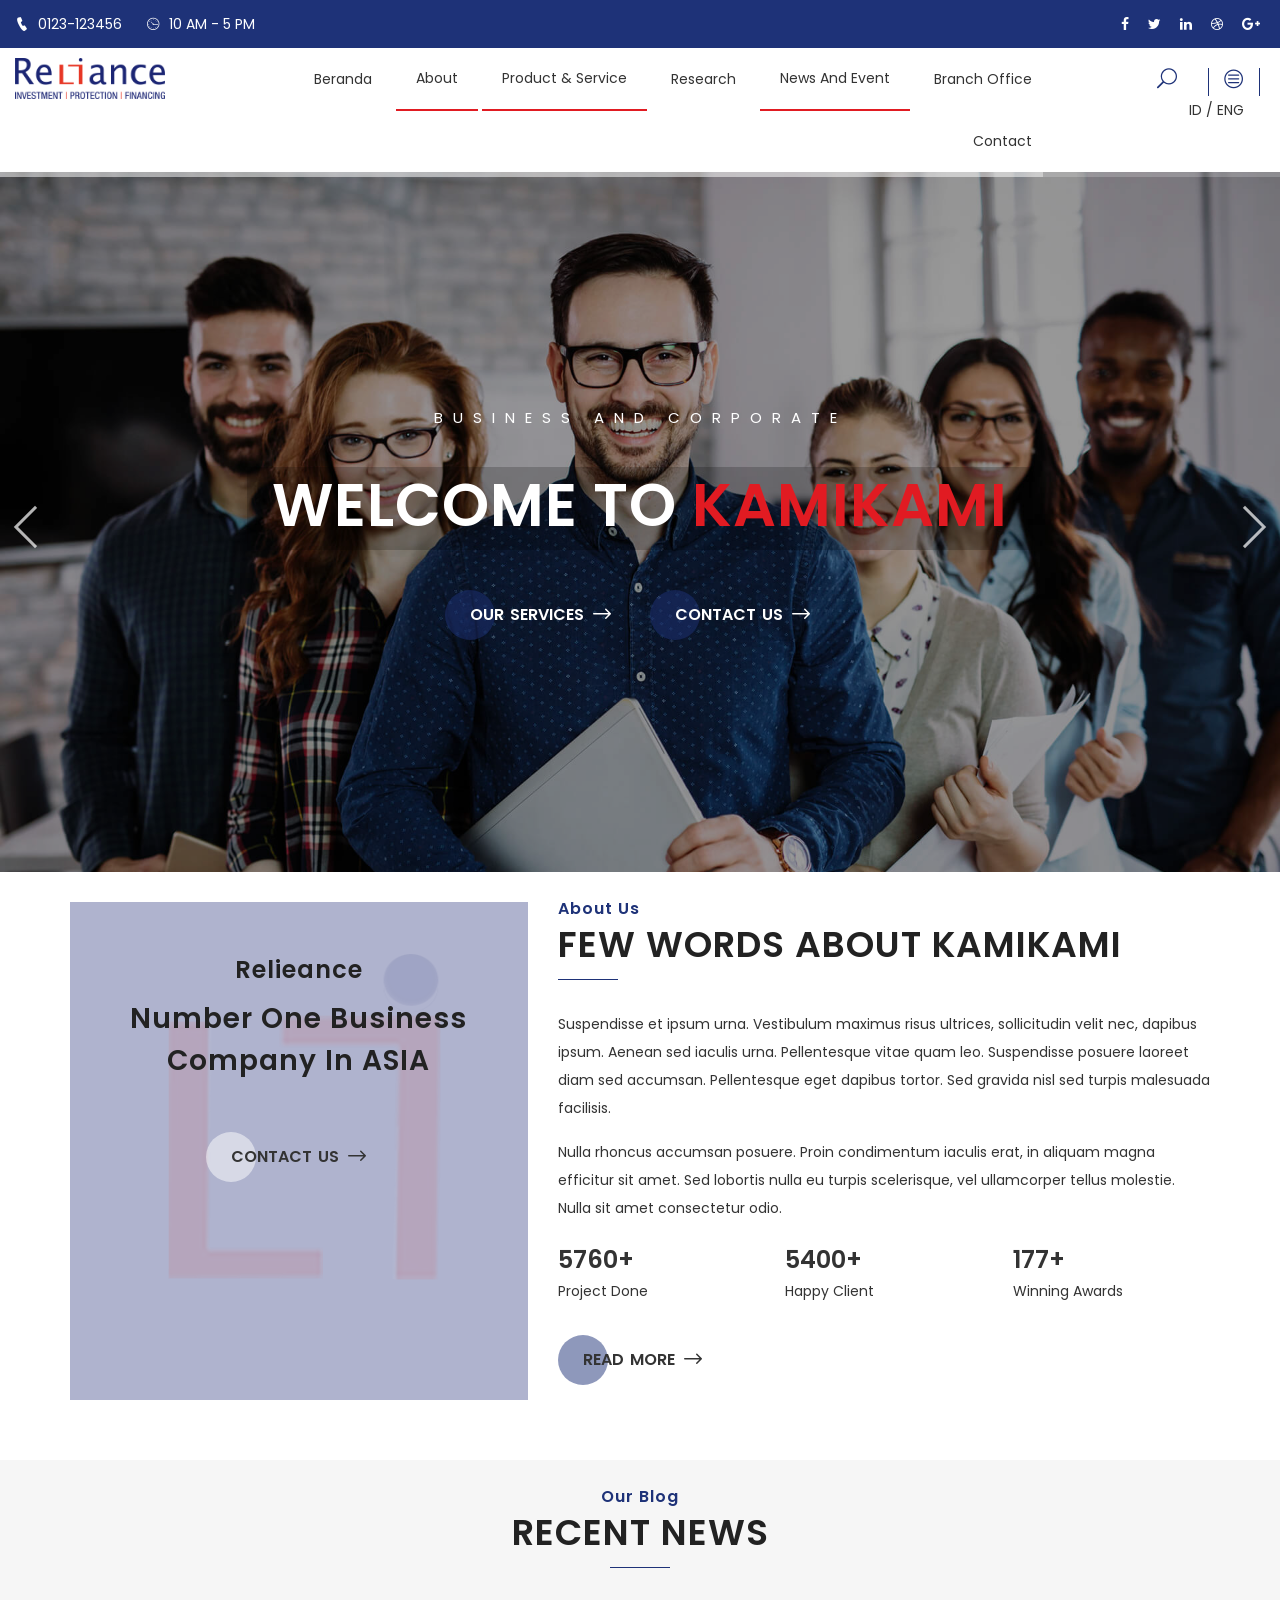
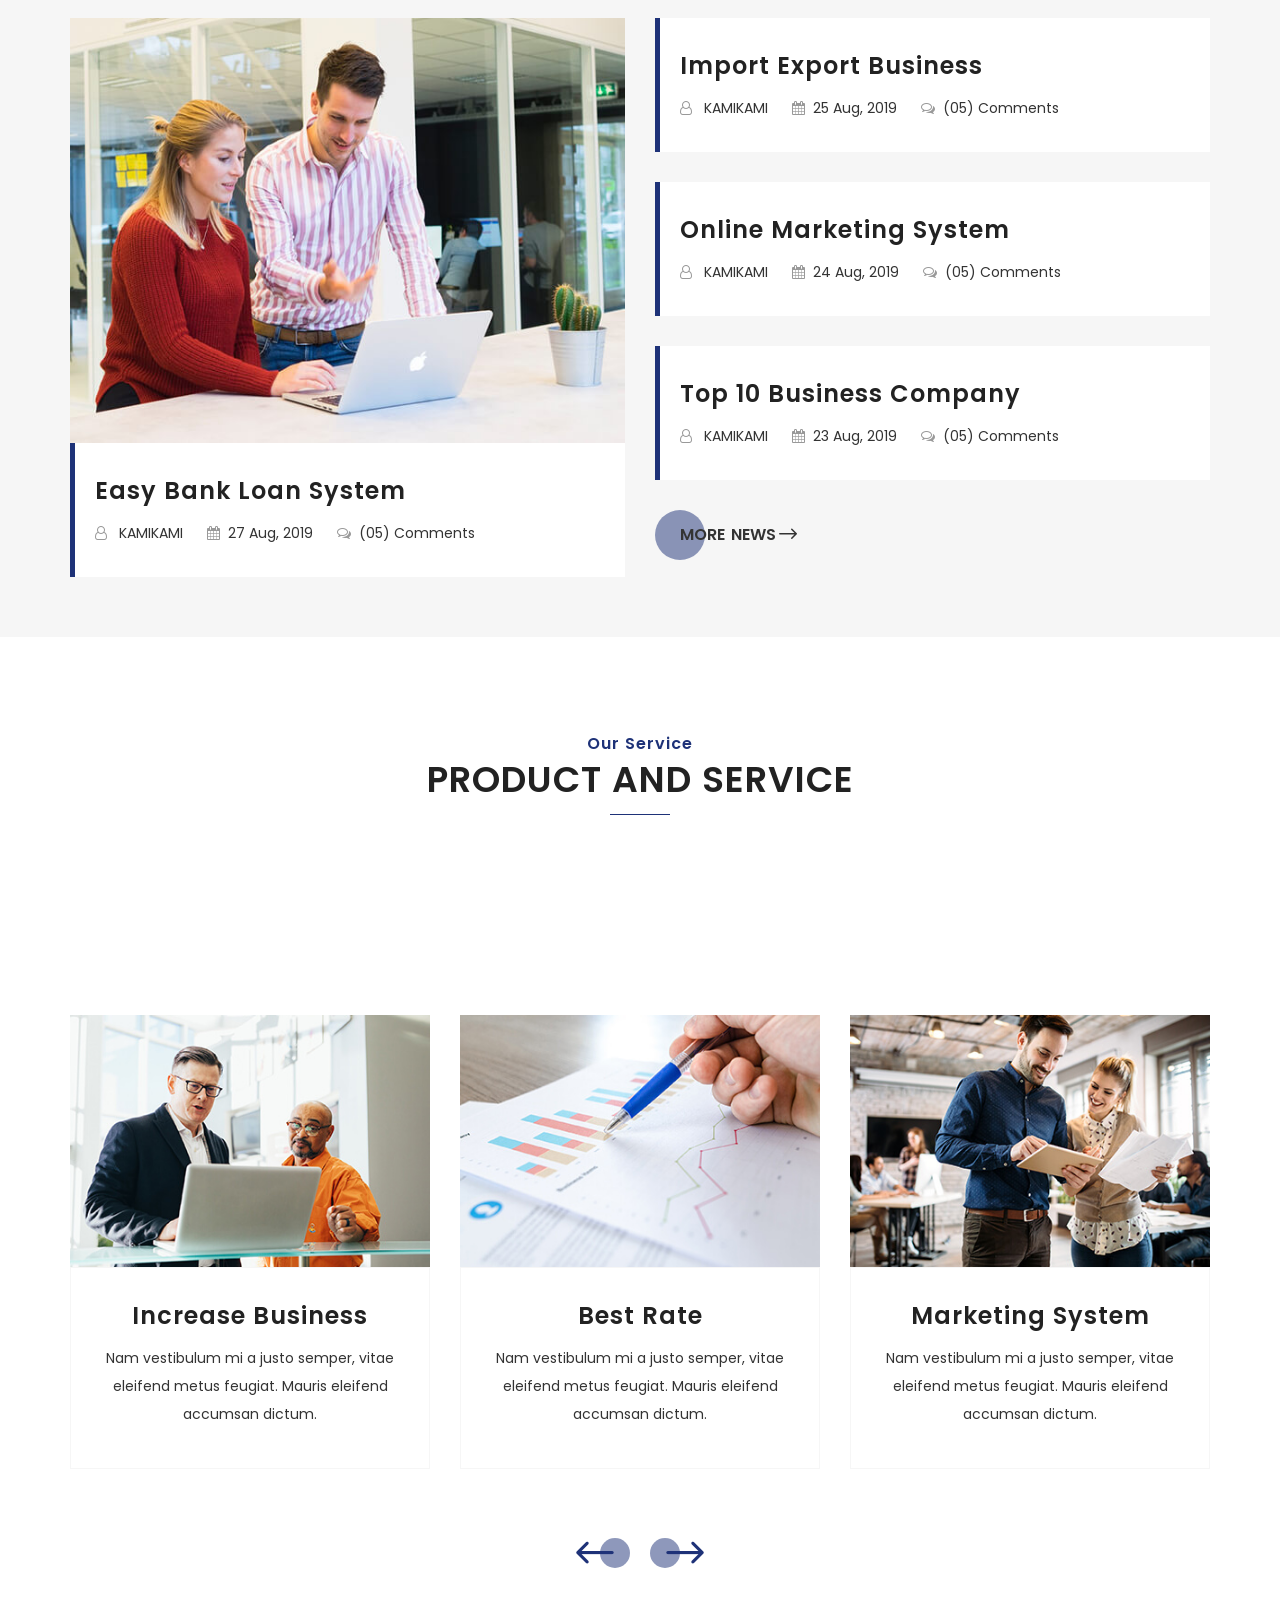
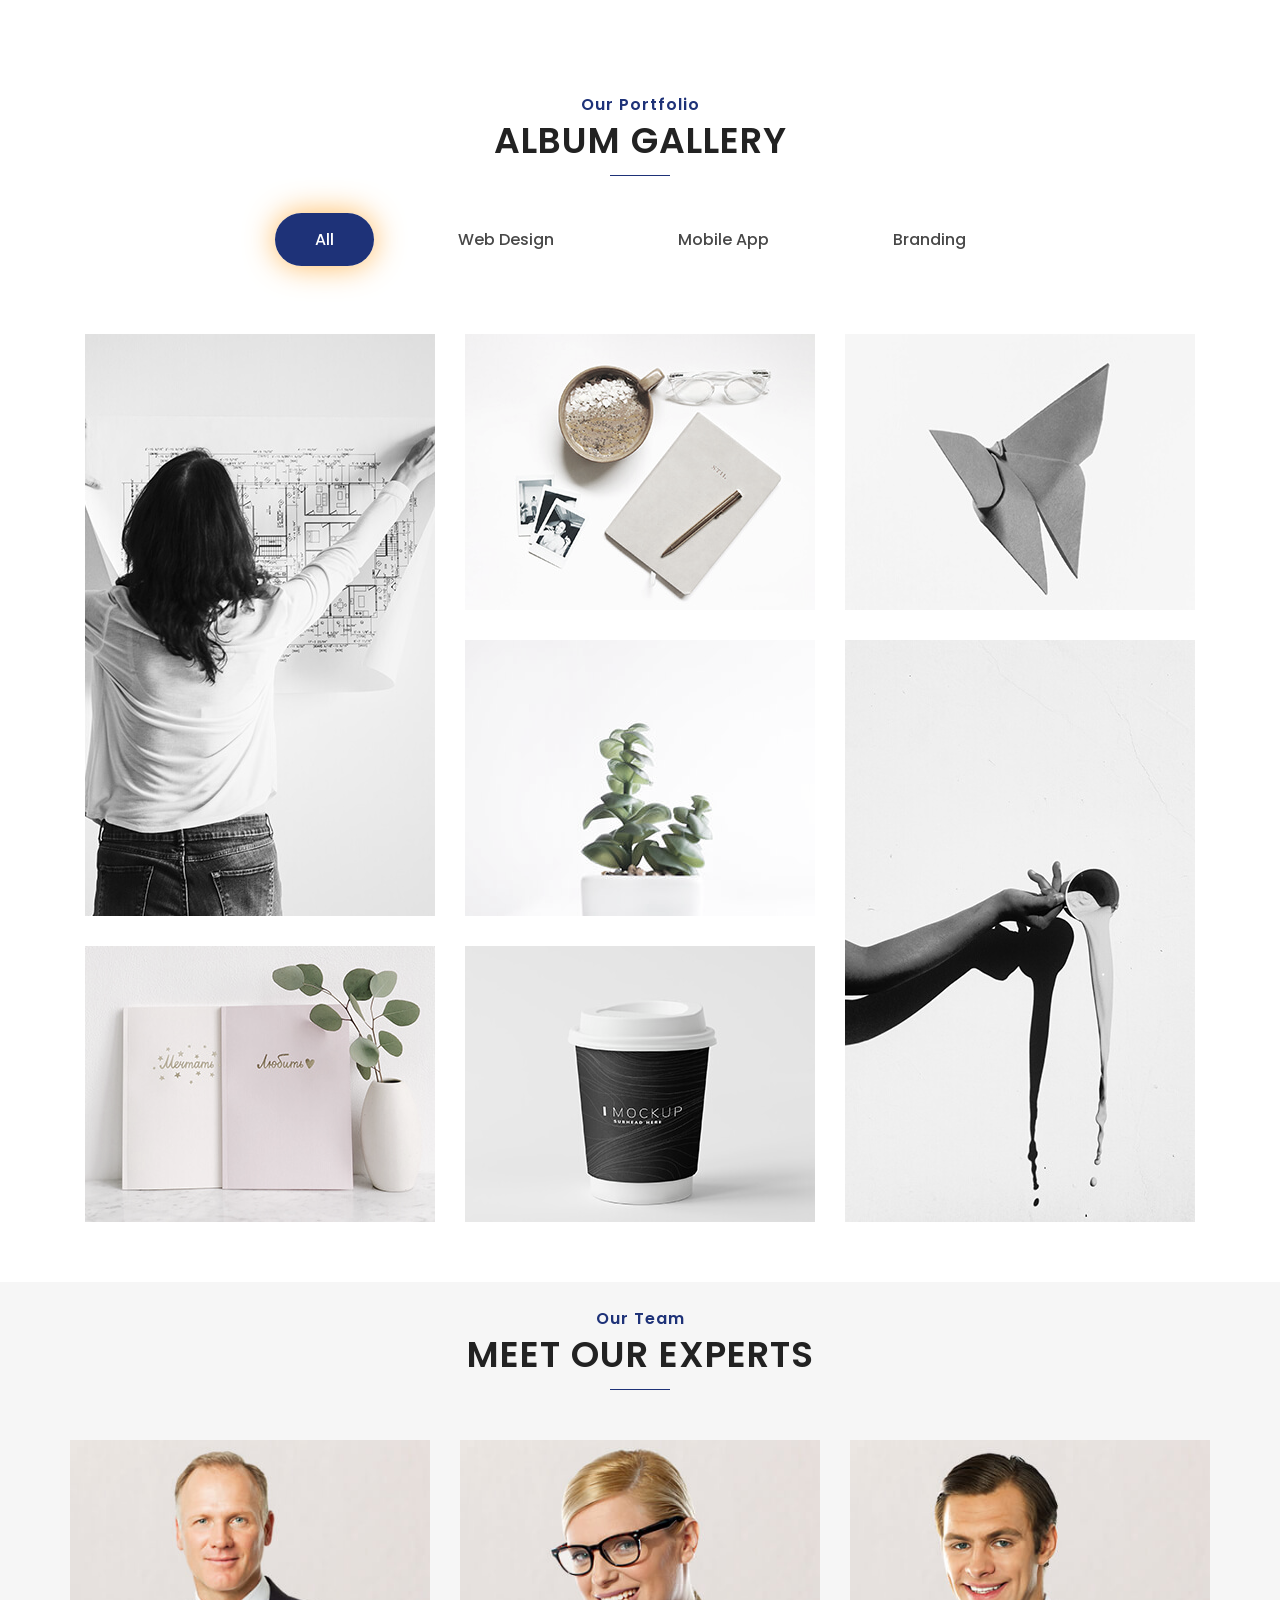
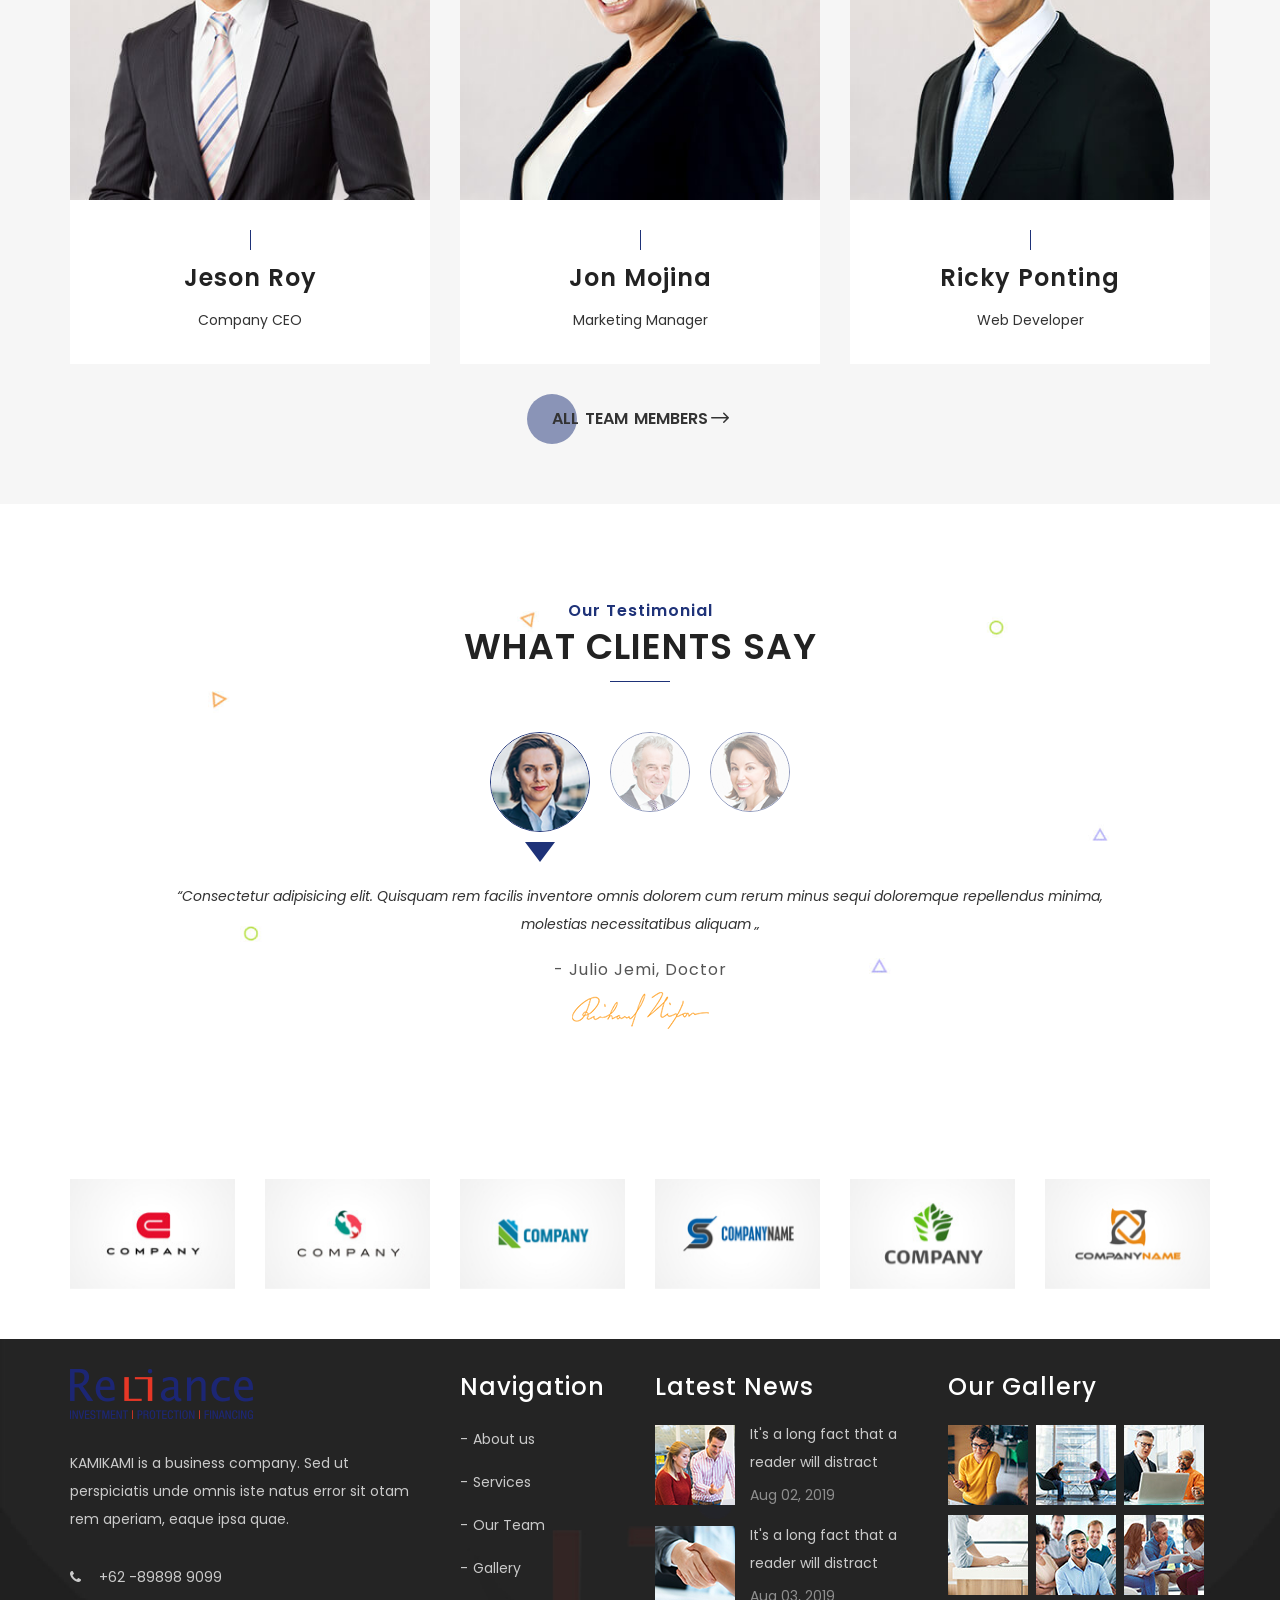
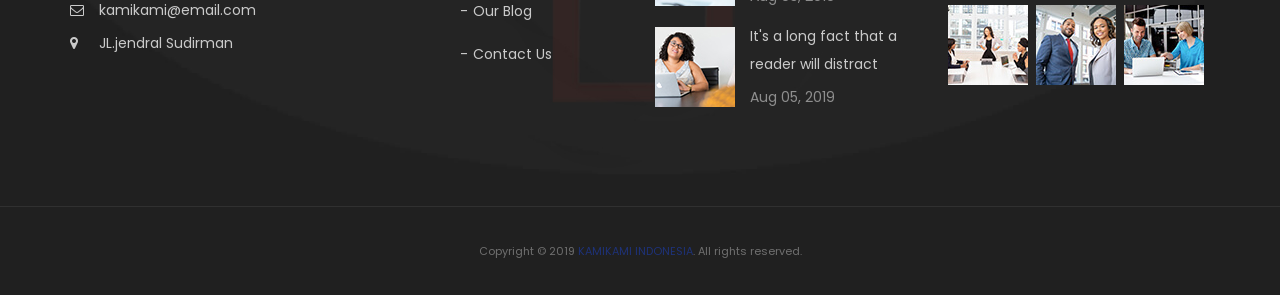
==== commit 6a098600: "Add files via upload" ====
--- a/index.html
+++ b/index.html
@@ -7,7 +7,7 @@
     <meta charset="utf-8">
     <meta http-equiv="X-UA-Compatible" content="IE=edge">
     <meta name="viewport" content="width=device-width, initial-scale=1">
-    <meta name="description" content="KAMIKAMI - Business And Corporate HTML Template">
+    <meta name="description" content="Demo">
     <meta name="keywords" content="">
     <meta name="author" content="irstheme">
 
